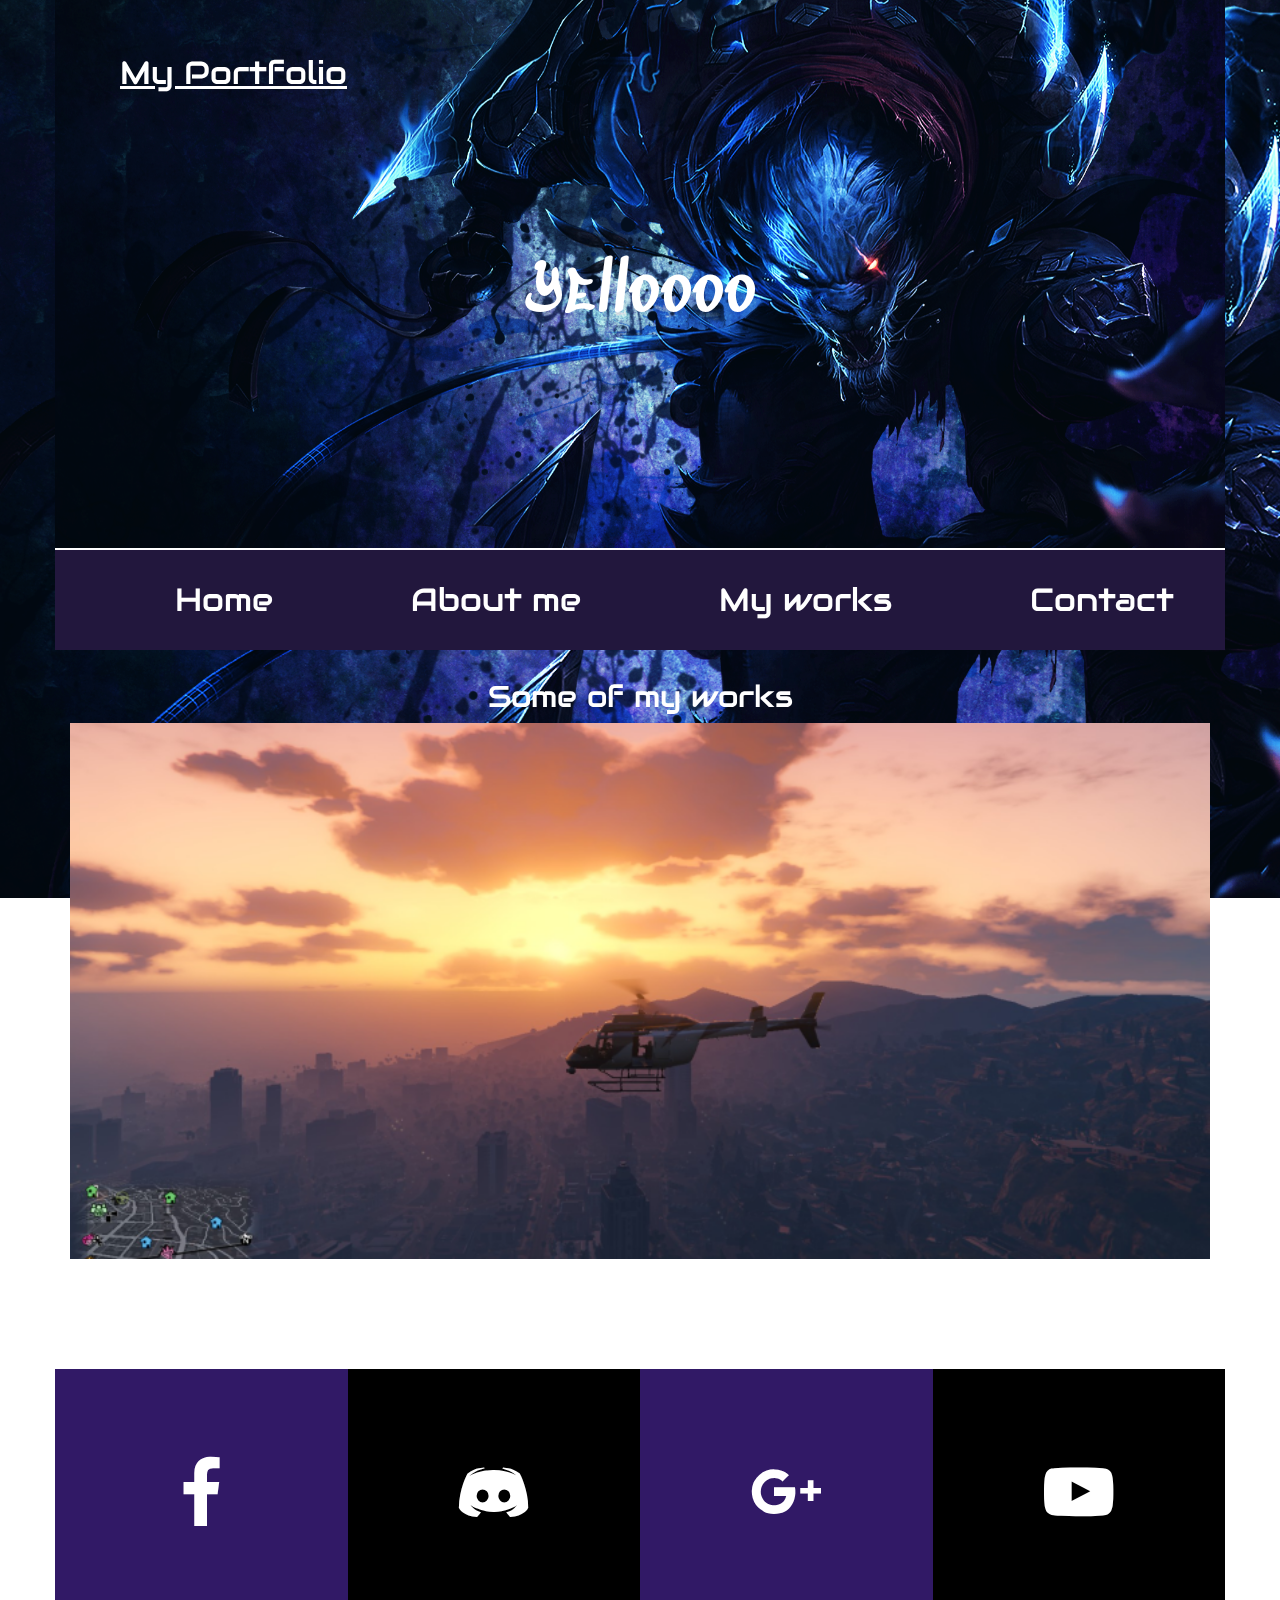
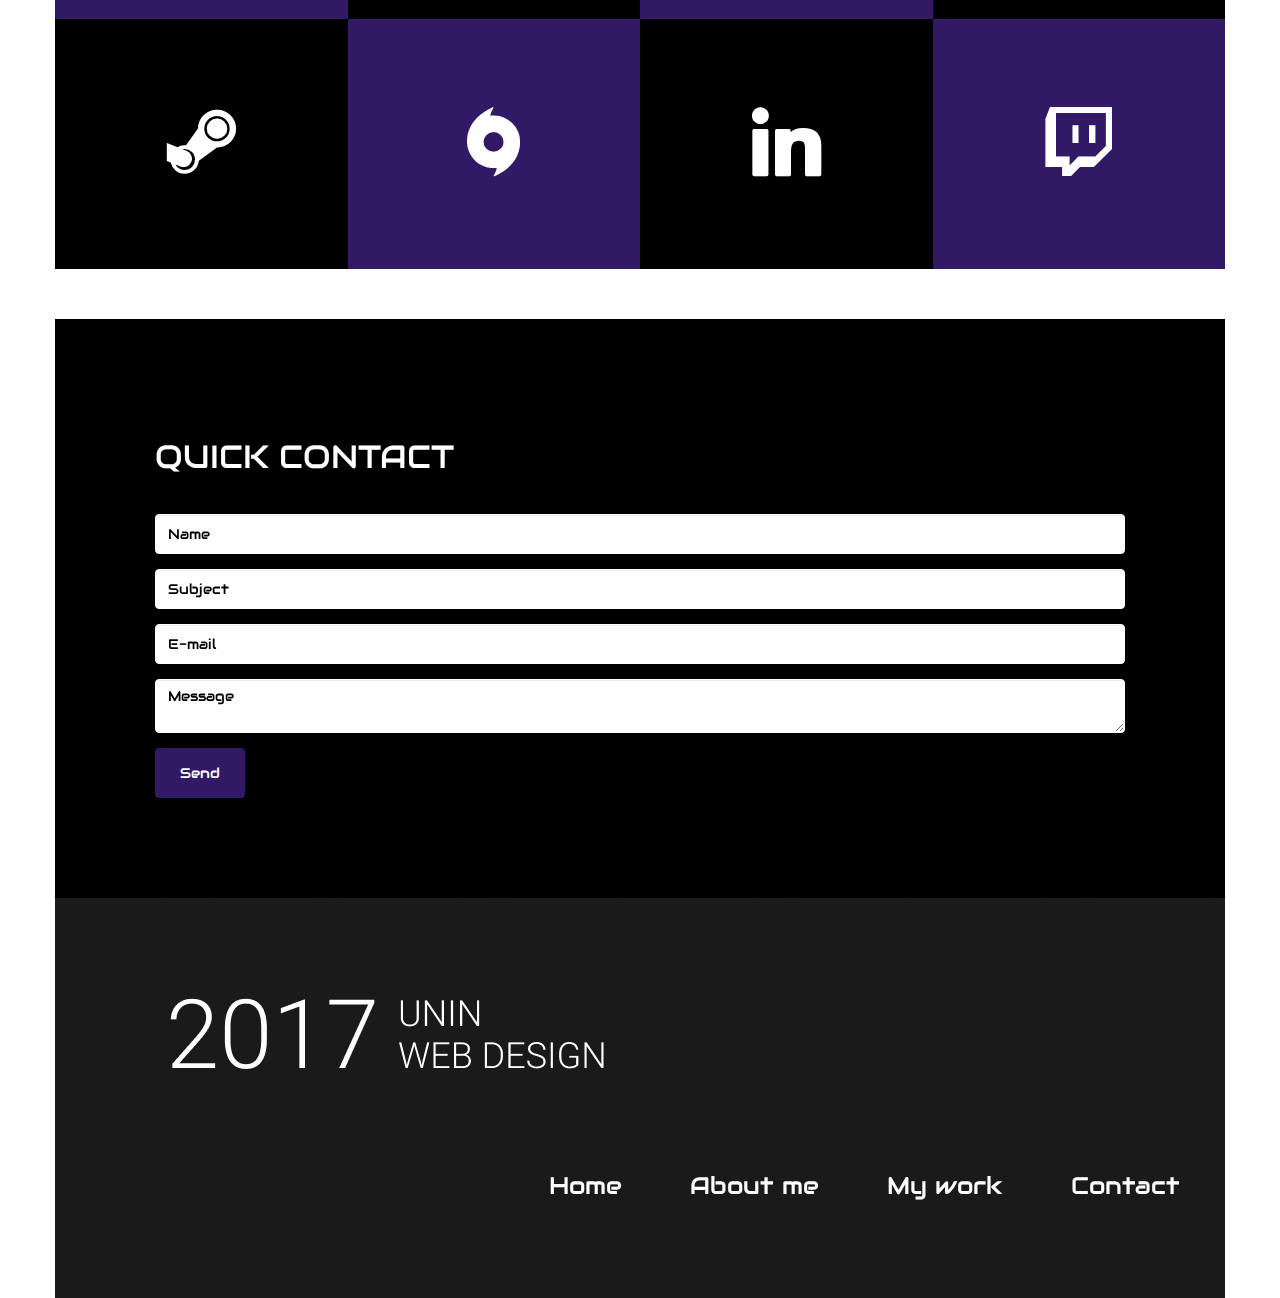
==== index.html @ 3ebc2b61 "Update index.html" ====
<!DOCTYPE html>
<html lang="en">
	<head>
		<meta charset="utf-8">
		<meta http-equiv="X-UA-Compatible" content="IE=edge">
		<meta name="viewport" content="width=device-width, initial-scale=1">
		<title>Zavrsni projekt - Homepage</title>
		<link href="bootstrap/css/bootstrap.min.css" rel="stylesheet">
		<link href="lightbox/css/lightbox.css" rel="stylesheet">
		<link href="socicon/style.css" rel="stylesheet">
		<link href="style.css" rel="stylesheet">
		<link href="vegas/vegas.css" rel="stylesheet">
		<link href="socicon/style.css" rel="stylesheet">
		<link href="https://fonts.googleapis.com/css?family=Sedgwick+Ave+Display" rel="stylesheet">
		<link href="https://fonts.googleapis.com/css?family=Audiowide|Permanent+Marker|Sedgwick+Ave+Display" rel="stylesheet">
		
		<!--[if lt IE 9]>
		<script src="https://oss.maxcdn.com/html5shiv/3.7.3/html5shiv.min.js"></script>
		<script src="https://oss.maxcdn.com/respond/1.4.2/respond.min.js"></script>
		<![endif]-->
	</head>
	<body>
	<div id="fb-root"></div>
<script>(function(d, s, id) {
  var js, fjs = d.getElementsByTagName(s)[0];
  if (d.getElementById(id)) return;
  js = d.createElement(s); js.id = id;
  js.src = 'https://connect.facebook.net/hr_HR/sdk.js#xfbml=1&version=v2.11';
  fjs.parentNode.insertBefore(js, fjs);
}(document, 'script', 'facebook-jssdk'));</script>
		
<!-- Go to www.addthis.com/dashboard to customize your tools --> <script type="text/javascript" src="//s7.addthis.com/js/300/addthis_widget.js#pubid=ra-5a69d4429cdd8ef4"></script>		<div class="container">
			<div class="row">
				<div class="col-xs-12 header">
					<a href="index.html">My Portfolio</a>
					<p>Yelloooo</p>
				</div>
			</div>
			<div class="row">
				<ul class="main-menu">
					<li><a href="index.html">Home</a></li>
					<li><a href="about_me.html">About me</a></li>
					<li><a href="my_works.html">My works</a></li>
					<li><a href="contact.html">Contact</a></li>
				</ul>
			</div>
	<h2 class="w3-center" style="text-align:center">Some of my works</h2>

<div class="w3-content w3-section" style="width:100%">
  <img class="mySlides" src="img/aa.png" style="width:100%">
  <img class="mySlides" src="img/sl23.png" style="width:100%">
  <img class="mySlides" src="img/aaa.png" style="width:100%">
  <img class="mySlides" src="img/333.png" style="width:100%">
  <img class="mySlides" src="img/aaaa.png" style="width:100%">
</div>

<script>
var myIndex = 0;
carousel();

function carousel() {
    var i;
    var x = document.getElementsByClassName("mySlides");
    for (i = 0; i < x.length; i++) {
       x[i].style.display = "none";  
    }
    myIndex++;
    if (myIndex > x.length) {myIndex = 1}    
    x[myIndex-1].style.display = "block";  
    setTimeout(carousel, 2000); // Change image every 2 seconds
}
</script>
			

			

	
	<div class="section">		
		<h1>Social media</h1>
		<div class="row square-blocks">
			<div class="col-xs-3 light-grey-bg"><p><span class="socicon-facebook"></span></p></div>
			<div class="col-xs-3 dark-grey-bg"><p><span class="socicon-discord"></span></p></div>
			<div class="col-xs-3 light-grey-bg"><p><a href="https://plus.google.com/u/0/115549027527657514594" target="_blank"><span class="socicon-googleplus"></a></span></p></div>
			<div class="col-xs-3 dark-grey-bg"><p><span class="socicon-youtube"></span></p></div>
			<div class="col-xs-3 dark-grey-bg"><p><a href="http://steamcommunity.com/profiles/76561198120271801/" target="_blank"><span class="socicon-steam"></a></span></p></div>
			<div class="col-xs-3 light-grey-bg"><p><span class="socicon-origin"></span></p></div>
			<div class="col-xs-3 dark-grey-bg"><p><span class="socicon-linkedin"></span></p></div>
			<div class="col-xs-3 light-grey-bg"><p><span class="socicon-twitch"></span></p></div>
		</div>
	</div>
			
			
			
			<div class="row contact-form">
				<h1>Quick contact</h1>
				<form action="">					
					<div class="form-group">
						<input type="text" class="form-control" placeholder="Name">
					</div>
					<div class="form-group">
						<input type="text" class="form-control" placeholder="Subject">
					</div>
					<div class="form-group">
						<input type="text" class="form-control" placeholder="E-mail">
					</div>
					<div class="form-group">
						<textarea class="form-control" placeholder="Message"></textarea>
					</div>				
					<button type="submit" class="btn btn-default">Send</button>
				</form>
			</div>
			

			
<div class="row footer">
	<div class="col-xs-12">
	<img src="img/footer_title.png">
		<ul>
			<li><a href="index.html">Home</a></li>
			<li><a href="about_me.html">About me</a></li>
			<li><a href="my_works.html">My work</a></li>
			<li><a href="contact.html">Contact</a></li>
		</ul>
	</div>
</div>
		
		</div>
<div class="fb-comments" data-href="https://tipogac.github.io/zavrsni-projekt/" data-width="100%" data-numposts="5"></div>
		<script src="https://ajax.googleapis.com/ajax/libs/jquery/1.12.4/jquery.min.js"></script>		
		<script src="bootstrap/js/bootstrap.min.js"></script>
		<script src="lightbox/js/lightbox.js"></script>
		<script src="vegas/vegas.js"></script>
		<script>
		$(".header, body").vegas({
    slides: [
        { src: "img/3.png" },
        { src: "img/1.jpg" },
        { src: "img/b2.jpg" },
		{ src: "img/1221.jpg" }
    ],
	animation: [ 'kenburnsUp', 'kenburnsDown', 'kenburnsLeft', 'kenburnsRight' ],
	overlay: 'js/vegas/dist/overlays/08.png'
})

		</script>
		
		
	</body>
</html>
---- socicon/style.css ----
@font-face {
  font-family: 'Socicon';
  src:  url('fonts/Socicon.eot?jxsw4b');
  src:  url('fonts/Socicon.eot?jxsw4b#iefix') format('embedded-opentype'),
    url('fonts/Socicon.woff2?jxsw4b') format('woff2'),
    url('fonts/Socicon.ttf?jxsw4b') format('truetype'),
    url('fonts/Socicon.woff?jxsw4b') format('woff'),
    url('fonts/Socicon.svg?jxsw4b#Socicon') format('svg');
  font-weight: normal;
  font-style: normal;
}

[class^="socicon-"], [class*=" socicon-"] {
  /* use !important to prevent issues with browser extensions that change fonts */
  font-family: 'Socicon' !important;
  speak: none;
  font-style: normal;
  font-weight: normal;
  font-variant: normal;
  text-transform: none;
  line-height: 1;

  /* Better Font Rendering =========== */
  -webkit-font-smoothing: antialiased;
  -moz-osx-font-smoothing: grayscale;
}

.socicon-hackernews:before {
  content: "\e946";
}
.socicon-smashwords:before {
  content: "\e947";
}
.socicon-kobo:before {
  content: "\e948";
}
.socicon-bookbub:before {
  content: "\e949";
}
.socicon-mailru:before {
  content: "\e94a";
}
.socicon-gitlab:before {
  content: "\e945";
}
.socicon-instructables:before {
  content: "\e944";
}
.socicon-portfolio:before {
  content: "\e943";
}
.socicon-codered:before {
  content: "\e940";
}
.socicon-origin:before {
  content: "\e941";
}
.socicon-nextdoor:before {
  content: "\e942";
}
.socicon-udemy:before {
  content: "\e93f";
}
.socicon-livemaster:before {
  content: "\e93e";
}
.socicon-crunchbase:before {
  content: "\e93b";
}
.socicon-homefy:before {
  content: "\e93c";
}
.socicon-calendly:before {
  content: "\e93d";
}
.socicon-realtor:before {
  content: "\e90f";
}
.socicon-tidal:before {
  content: "\e910";
}
.socicon-qobuz:before {
  content: "\e911";
}
.socicon-natgeo:before {
  content: "\e912";
}
.socicon-mastodon:before {
  content: "\e913";
}
.socicon-unsplash:before {
  content: "\e914";
}
.socicon-homeadvisor:before {
  content: "\e915";
}
.socicon-angieslist:before {
  content: "\e916";
}
.socicon-codepen:before {
  content: "\e917";
}
.socicon-slack:before {
  content: "\e918";
}
.socicon-openaigym:before {
  content: "\e919";
}
.socicon-logmein:before {
  content: "\e91a";
}
.socicon-fiverr:before {
  content: "\e91b";
}
.socicon-gotomeeting:before {
  content: "\e91c";
}
.socicon-aliexpress:before {
  content: "\e91d";
}
.socicon-guru:before {
  content: "\e91e";
}
.socicon-appstore:before {
  content: "\e91f";
}
.socicon-homes:before {
  content: "\e920";
}
.socicon-zoom:before {
  content: "\e921";
}
.socicon-alibaba:before {
  content: "\e922";
}
.socicon-craigslist:before {
  content: "\e923";
}
.socicon-wix:before {
  content: "\e924";
}
.socicon-redfin:before {
  content: "\e925";
}
.socicon-googlecalendar:before {
  content: "\e926";
}
.socicon-shopify:before {
  content: "\e927";
}
.socicon-freelancer:before {
  content: "\e928";
}
.socicon-seedrs:before {
  content: "\e929";
}
.socicon-bing:before {
  content: "\e92a";
}
.socicon-doodle:before {
  content: "\e92b";
}
.socicon-bonanza:before {
  content: "\e92c";
}
.socicon-squarespace:before {
  content: "\e92d";
}
.socicon-toptal:before {
  content: "\e92e";
}
.socicon-gust:before {
  content: "\e92f";
}
.socicon-ask:before {
  content: "\e930";
}
.socicon-trulia:before {
  content: "\e931";
}
.socicon-loomly:before {
  content: "\e932";
}
.socicon-ghost:before {
  content: "\e933";
}
.socicon-upwork:before {
  content: "\e934";
}
.socicon-fundable:before {
  content: "\e935";
}
.socicon-booking:before {
  content: "\e936";
}
.socicon-googlemaps:before {
  content: "\e937";
}
.socicon-zillow:before {
  content: "\e938";
}
.socicon-niconico:before {
  content: "\e939";
}
.socicon-toneden:before {
  content: "\e93a";
}
.socicon-augment:before {
  content: "\e908";
}
.socicon-bitbucket:before {
  content: "\e909";
}
.socicon-fyuse:before {
  content: "\e90a";
}
.socicon-yt-gaming:before {
  content: "\e90b";
}
.socicon-sketchfab:before {
  content: "\e90c";
}
.socicon-mobcrush:before {
  content: "\e90d";
}
.socicon-microsoft:before {
  content: "\e90e";
}
.socicon-pandora:before {
  content: "\e907";
}
.socicon-messenger:before {
  content: "\e906";
}
.socicon-gamewisp:before {
  content: "\e905";
}
.socicon-bloglovin:before {
  content: "\e904";
}
.socicon-tunein:before {
  content: "\e903";
}
.socicon-gamejolt:before {
  content: "\e901";
}
.socicon-trello:before {
  content: "\e902";
}
.socicon-spreadshirt:before {
  content: "\e900";
}
.socicon-500px:before {
  content: "\e000";
}
.socicon-8tracks:before {
  content: "\e001";
}
.socicon-airbnb:before {
  content: "\e002";
}
.socicon-alliance:before {
  content: "\e003";
}
.socicon-amazon:before {
  content: "\e004";
}
.socicon-amplement:before {
  content: "\e005";
}
.socicon-android:before {
  content: "\e006";
}
.socicon-angellist:before {
  content: "\e007";
}
.socicon-apple:before {
  content: "\e008";
}
.socicon-appnet:before {
  content: "\e009";
}
.socicon-baidu:before {
  content: "\e00a";
}
.socicon-bandcamp:before {
  content: "\e00b";
}
.socicon-battlenet:before {
  content: "\e00c";
}
.socicon-mixer:before {
  content: "\e00d";
}
.socicon-bebee:before {
  content: "\e00e";
}
.socicon-bebo:before {
  content: "\e00f";
}
.socicon-behance:before {
  content: "\e010";
}
.socicon-blizzard:before {
  content: "\e011";
}
.socicon-blogger:before {
  content: "\e012";
}
.socicon-buffer:before {
  content: "\e013";
}
.socicon-chrome:before {
  content: "\e014";
}
.socicon-coderwall:before {
  content: "\e015";
}
.socicon-curse:before {
  content: "\e016";
}
.socicon-dailymotion:before {
  content: "\e017";
}
.socicon-deezer:before {
  content: "\e018";
}
.socicon-delicious:before {
  content: "\e019";
}
.socicon-deviantart:before {
  content: "\e01a";
}
.socicon-diablo:before {
  content: "\e01b";
}
.socicon-digg:before {
  content: "\e01c";
}
.socicon-discord:before {
  content: "\e01d";
}
.socicon-disqus:before {
  content: "\e01e";
}
.socicon-douban:before {
  content: "\e01f";
}
.socicon-draugiem:before {
  content: "\e020";
}
.socicon-dribbble:before {
  content: "\e021";
}
.socicon-drupal:before {
  content: "\e022";
}
.socicon-ebay:before {
  content: "\e023";
}
.socicon-ello:before {
  content: "\e024";
}
.socicon-endomodo:before {
  content: "\e025";
}
.socicon-envato:before {
  content: "\e026";
}
.socicon-etsy:before {
  content: "\e027";
}
.socicon-facebook:before {
  content: "\e028";
}
.socicon-feedburner:before {
  content: "\e029";
}
.socicon-filmweb:before {
  content: "\e02a";
}
.socicon-firefox:before {
  content: "\e02b";
}
.socicon-flattr:before {
  content: "\e02c";
}
.socicon-flickr:before {
  content: "\e02d";
}
.socicon-formulr:before {
  content: "\e02e";
}
.socicon-forrst:before {
  content: "\e02f";
}
.socicon-foursquare:before {
  content: "\e030";
}
.socicon-friendfeed:before {
  content: "\e031";
}
.socicon-github:before {
  content: "\e032";
}
.socicon-goodreads:before {
  content: "\e033";
}
.socicon-google:before {
  content: "\e034";
}
.socicon-googlescholar:before {
  content: "\e035";
}
.socicon-googlegroups:before {
  content: "\e036";
}
.socicon-googlephotos:before {
  content: "\e037";
}
.socicon-googleplus:before {
  content: "\e038";
}
.socicon-grooveshark:before {
  content: "\e039";
}
.socicon-hackerrank:before {
  content: "\e03a";
}
.socicon-hearthstone:before {
  content: "\e03b";
}
.socicon-hellocoton:before {
  content: "\e03c";
}
.socicon-heroes:before {
  content: "\e03d";
}
.socicon-smashcast:before {
  content: "\e03e";
}
.socicon-horde:before {
  content: "\e03f";
}
.socicon-houzz:before {
  content: "\e040";
}
.socicon-icq:before {
  content: "\e041";
}
.socicon-identica:before {
  content: "\e042";
}
.socicon-imdb:before {
  content: "\e043";
}
.socicon-instagram:before {
  content: "\e044";
}
.socicon-issuu:before {
  content: "\e045";
}
.socicon-istock:before {
  content: "\e046";
}
.socicon-itunes:before {
  content: "\e047";
}
.socicon-keybase:before {
  content: "\e048";
}
.socicon-lanyrd:before {
  content: "\e049";
}
.socicon-lastfm:before {
  content: "\e04a";
}
.socicon-line:before {
  content: "\e04b";
}
.socicon-linkedin:before {
  content: "\e04c";
}
.socicon-livejournal:before {
  content: "\e04d";
}
.socicon-lyft:before {
  content: "\e04e";
}
.socicon-macos:before {
  content: "\e04f";
}
.socicon-mail:before {
  content: "\e050";
}
.socicon-medium:before {
  content: "\e051";
}
.socicon-meetup:before {
  content: "\e052";
}
.socicon-mixcloud:before {
  content: "\e053";
}
.socicon-modelmayhem:before {
  content: "\e054";
}
.socicon-mumble:before {
  content: "\e055";
}
.socicon-myspace:before {
  content: "\e056";
}
.socicon-newsvine:before {
  content: "\e057";
}
.socicon-nintendo:before {
  content: "\e058";
}
.socicon-npm:before {
  content: "\e059";
}
.socicon-odnoklassniki:before {
  content: "\e05a";
}
.socicon-openid:before {
  content: "\e05b";
}
.socicon-opera:before {
  content: "\e05c";
}
.socicon-outlook:before {
  content: "\e05d";
}
.socicon-overwatch:before {
  content: "\e05e";
}
.socicon-patreon:before {
  content: "\e05f";
}
.socicon-paypal:before {
  content: "\e060";
}
.socicon-periscope:before {
  content: "\e061";
}
.socicon-persona:before {
  content: "\e062";
}
.socicon-pinterest:before {
  content: "\e063";
}
.socicon-play:before {
  content: "\e064";
}
.socicon-player:before {
  content: "\e065";
}
.socicon-playstation:before {
  content: "\e066";
}
.socicon-pocket:before {
  content: "\e067";
}
.socicon-qq:before {
  content: "\e068";
}
.socicon-quora:before {
  content: "\e069";
}
.socicon-raidcall:before {
  content: "\e06a";
}
.socicon-ravelry:before {
  content: "\e06b";
}
.socicon-reddit:before {
  content: "\e06c";
}
.socicon-renren:before {
  content: "\e06d";
}
.socicon-researchgate:before {
  content: "\e06e";
}
.socicon-residentadvisor:before {
  content: "\e06f";
}
.socicon-reverbnation:before {
  content: "\e070";
}
.socicon-rss:before {
  content: "\e071";
}
.socicon-sharethis:before {
  content: "\e072";
}
.socicon-skype:before {
  content: "\e073";
}
.socicon-slideshare:before {
  content: "\e074";
}
.socicon-smugmug:before {
  content: "\e075";
}
.socicon-snapchat:before {
  content: "\e076";
}
.socicon-songkick:before {
  content: "\e077";
}
.socicon-soundcloud:before {
  content: "\e078";
}
.socicon-spotify:before {
  content: "\e079";
}
.socicon-stackexchange:before {
  content: "\e07a";
}
.socicon-stackoverflow:before {
  content: "\e07b";
}
.socicon-starcraft:before {
  content: "\e07c";
}
.socicon-stayfriends:before {
  content: "\e07d";
}
.socicon-steam:before {
  content: "\e07e";
}
.socicon-storehouse:before {
  content: "\e07f";
}
.socicon-strava:before {
  content: "\e080";
}
.socicon-streamjar:before {
  content: "\e081";
}
.socicon-stumbleupon:before {
  content: "\e082";
}
.socicon-swarm:before {
  content: "\e083";
}
.socicon-teamspeak:before {
  content: "\e084";
}
.socicon-teamviewer:before {
  content: "\e085";
}
.socicon-technorati:before {
  content: "\e086";
}
.socicon-telegram:before {
  content: "\e087";
}
.socicon-tripadvisor:before {
  content: "\e088";
}
.socicon-tripit:before {
  content: "\e089";
}
.socicon-triplej:before {
  content: "\e08a";
}
.socicon-tumblr:before {
  content: "\e08b";
}
.socicon-twitch:before {
  content: "\e08c";
}
.socicon-twitter:before {
  content: "\e08d";
}
.socicon-uber:before {
  content: "\e08e";
}
.socicon-ventrilo:before {
  content: "\e08f";
}
.socicon-viadeo:before {
  content: "\e090";
}
.socicon-viber:before {
  content: "\e091";
}
.socicon-viewbug:before {
  content: "\e092";
}
.socicon-vimeo:before {
  content: "\e093";
}
.socicon-vine:before {
  content: "\e094";
}
.socicon-vkontakte:before {
  content: "\e095";
}
.socicon-warcraft:before {
  content: "\e096";
}
.socicon-wechat:before {
  content: "\e097";
}
.socicon-weibo:before {
  content: "\e098";
}
.socicon-whatsapp:before {
  content: "\e099";
}
.socicon-wikipedia:before {
  content: "\e09a";
}
.socicon-windows:before {
  content: "\e09b";
}
.socicon-wordpress:before {
  content: "\e09c";
}
.socicon-wykop:before {
  content: "\e09d";
}
.socicon-xbox:before {
  content: "\e09e";
}
.socicon-xing:before {
  content: "\e09f";
}
.socicon-yahoo:before {
  content: "\e0a0";
}
.socicon-yammer:before {
  content: "\e0a1";
}
.socicon-yandex:before {
  content: "\e0a2";
}
.socicon-yelp:before {
  content: "\e0a3";
}
.socicon-younow:before {
  content: "\e0a4";
}
.socicon-youtube:before {
  content: "\e0a5";
}
.socicon-zapier:before {
  content: "\e0a6";
}
.socicon-zerply:before {
  content: "\e0a7";
}
.socicon-zomato:before {
  content: "\e0a8";
}
.socicon-zynga:before {
  content: "\e0a9";
}
---- style.css ----
body {
	font-family: 'Roboto', sans-serif;
	font-weight: 300;
	color: white;
	font-size: 18pt;
	font-family: 'Audiowide';
}

.header {
	height: 550px;
	background: no-repeat;
	background-size: cover;
}
.header a {
	font-size: 24pt;
	color: #fff;
	margin: 50px 0 0 50px;
	display: block;
	font-family: 'Audiowide';
	text-decoration: underline;
}

.header a:hover{
	text-decoration:none;
	
}

.header p {
	font-size: 50pt;
	color: #fff;
	margin-top: 150px;
	text-align: center;
	font-family: 'Sedgwick Ave Display', cursive;
}

@media screen and (max-width:760px){
	.header {
		height: 300px;
	}
	.header p {
		display: none;
	}
	.header a {
		display: block;
		position: absolute;
		top: 50%;
		left: 50%;
		transform: translate(-50%, -50%);
		margin: 0;
		font-size: 14px;
	}
}

.main-menu {
	width: 100%;
	background-color: #22173d;

}

.main-menu li {
	display: inline-block;
	padding: 0 50px;
	margin-left: 30px;
}


@media screen and (max-width:760px) {
	.main-menu {
		padding: 0;

	}
	.main-menu li {
		display: block;
		text-align: center;
		width: 100%;
	}
}


.main-menu li a {
	color: white;
	font-size: 24pt;
	line-height: 100px;
	display: block;
	font-family: 'Audiowide';
	
}

.main-menu li:hover {
	background-color: #000000;
	transition: .5s;
}
.main-menu li:hover a {
	text-decoration: none;
	color: #fff;
}


.gallery img {
	width: 100%;	
	
}
.gallery div {
	padding: 5px;
	margin-bottom: 15px;
}
.gallery p {
	font-size: 21pt;
	color: white;
	margin-top: 2px;
	text-align: center;
	font-family: 'Audiowide', cursive;

}
@media screen and (max-width:760px) {
	
	.gallery p {
		font-size: 16pt;
	
	}
 
}


.gallery img:hover {
	transition: all .3s ease-in-out; 
	transform: scale(1.2);
	-webkit-filter: drop-shadow(8px 8px 10px black);
	filter: drop-shadow(8px 8px 10px black);
}


.overlay {
	background-color: #000;
	position: absolute;
	top: 0;
	left: 0;
	right: 0;
	bottom: 0;
	opacity: 0;
	transition: 1s ease;
}

.image-container:hover .overlay {
	opacity: 0.7;
}

.image-container:hover img {
	filter: blur(3px);
}
.overlay p {
	position: absolute;
	top: 50%;
	left: 50%;
	transform: translate(-50%, -50%);
	color: white;
	font-size: 18pt;
}
.overlay p a {
	color: white;
	text-decoration: none;
}





.contact-form {	
	background-color: #000000;
	padding: 100px;
}
.contact-form h1 {
	color:white;
	font-size: 24pt;
	margin-bottom: 40px;
	text-transform: uppercase;
}

.form-control {
	height: 40px;
	border-radius: 30;
	border: 1px solid white;
}
.form-control::placeholder {
	color: #000;
}
.btn, .btn:hover {
	padding: 15px 25px;
	background-color: #311966;
	color: #fff;
	border-radius: 40;
}
.btn-default {
	border: 0;
}


.footer {
	height:400px;
	background: url('img/Rectangle.png') no-repeat;
	background-size: cover;

}
.footer img {
	margin: 100px 0 0 100px;
}	

.footer ul {
	margin-top: 100px;
	float: right;
}
.footer ul li {
	display: inline-block;
}
.footer ul li a {
	color: white;
	font-size: 18pt;
	padding-left: 30px;
	padding-right: 30px;
	display: block;
	text-decoration: none;
}

@media screen and (max-width:760px) { 
	.footer img {
		width: 50%;
		margin: 80px auto 0 auto;
		display: block;
	}
	.footer ul {
		margin: 80px 0 0 0;
		text-align: center;
		float: none;
	}
	.footer ul li {
		display: block;
	}
}

.square-blocks div {
	height: 250px;	
}
.square-blocks .light-grey-bg {
	background-color: #311966;
}
.square-blocks .dark-grey-bg {
	background-color: #000000;
}
.square-blocks p {
	position: absolute;
	top: 50%;
	left: 50%;
	transform: translate(-50%, -50%);
	text-align: center;
	font-size: 18pt;
	text-transform: uppercase;
	color: #ffff;
}

.square-blocks a {
	color: white;
}

.square-blocks a:hover {
	color: #8f42f4;
	text-decoration: none;
}

.section {
	margin: 50px 0;
}

.section h1 {
	margin-bottom: 20px;
	text-align: center;
	text-transform: uppercase;
}
.square-blocks p {
	position: absolute;
	top: 50%;
	left: 50%;
	transform: translate(-50%, -50%);
	text-transform: uppercase;
	text-align: center;
	font-size: 18pt;
}
.about-me img,
.article img {
	width: 100%;
}
.about-me div,
.article div {
	padding: 0;
}
.about-me-text,
.article-text {
	padding-left: 40px !important;
	padding-right: 40px !important;
}
.section-title {
	margin-top: 40px;
	margin-bottom: 20px;
	text-align: center;
	text-transform: uppercase;
}

.square-blocks span {
	font-size: 52pt;
	
}

.about-me-image {
	padding-left: 0px;
}

@media screen and (max-width:500px){
.about-me-text {
	font-size: 10pt;
	width: 100%;
	text-align: center;
}
}


#vegas {
	height: 500px;
}
---- vegas/vegas.css ----
.vegas-wrapper,
.vegas-overlay,
.vegas-timer,
.vegas-slide,
.vegas-slide-inner {
    position: absolute;
    top: 0;
    left: 0;
    bottom: 0;
    right: 0;
    overflow: hidden;
    border: none;
    padding: 0;
    margin: 0;
}

.vegas-overlay {
    opacity: .5;
    background: transparent url("overlays/02.png") center center repeat;
}

.vegas-timer {
    top: auto;
    bottom: 0;
    height: 2px;
}

.vegas-timer-progress {
    width: 0%;
    height: 100%;
    background: white;
    -webkit-transition: width ease-out;
    transition: width ease-out;
}

.vegas-timer-running .vegas-timer-progress {
    width: 100%;
}

.vegas-slide,
.vegas-slide-inner {
    margin: 0;
    padding: 0;
    background: transparent center center no-repeat;
    -webkit-transform: translateZ(0);
            transform: translateZ(0);
    will-change: transform, opacity;
}

body .vegas-container {
    overflow: hidden !important;
    position: relative;
}

.vegas-video {
    min-width: 100%;
    min-height: 100%;
    width: auto;
    height: auto;
}

body.vegas-container {
    overflow: auto;
    position: static;
    z-index: -2;
}

body.vegas-container > .vegas-timer,
body.vegas-container > .vegas-overlay,
body.vegas-container > .vegas-slide {
    position: fixed;
    z-index: -1;
}

/* Target Safari IOS7+ in order to add 76px */
_::full-page-media, _:future,
:root body.vegas-container > .vegas-slide,
:root body.vegas-container > .vegas-overlay {
    bottom: -76px;
}

/*******************************************/
/* blur transition */
/*******************************************/
.vegas-transition-blur,
.vegas-transition-blur2 {
    opacity: 0;
    -webkit-filter: blur(32px);
            filter: blur(32px);
}

.vegas-transition-blur-in,
.vegas-transition-blur2-in {
    opacity: 1;
    -webkit-filter: blur(0px);
            filter: blur(0px);
}

.vegas-transition-blur2-out {
    opacity: 0;
}

/*******************************************/
/* burn transition */
/*******************************************/
.vegas-transition-burn,
.vegas-transition-burn2 {
    opacity: 0;
    -webkit-filter: contrast(1000%) saturate(1000%);
            filter: contrast(1000%) saturate(1000%);
}

.vegas-transition-burn-in,
.vegas-transition-burn2-in {
    opacity: 1;
    -webkit-filter: contrast(100%) saturate(100%);
            filter: contrast(100%) saturate(100%);
}

.vegas-transition-burn2-out {
    opacity: 0;
    -webkit-filter: contrast(1000%) saturate(1000%);
            filter: contrast(1000%) saturate(1000%);
}

/*******************************************/
/* fade transition */
/*******************************************/
.vegas-transition-fade,
.vegas-transition-fade2 {
    opacity: 0;
}

.vegas-transition-fade-in,
.vegas-transition-fade2-in {
    opacity: 1;
}

.vegas-transition-fade2-out {
    opacity: 0;
}

/*******************************************/
/* flash transition */
/*******************************************/
.vegas-transition-flash,
.vegas-transition-flash2 {
    opacity: 0;
    -webkit-filter: brightness(25);
            filter: brightness(25);
}

.vegas-transition-flash-in,
.vegas-transition-flash2-in {
    opacity: 1;
    -webkit-filter: brightness(1);
            filter: brightness(1);
}

.vegas-transition-flash2-out {
    opacity: 0;
    -webkit-filter: brightness(25);
            filter: brightness(25);
}

/*******************************************/
/* negative transition */
/*******************************************/
.vegas-transition-negative,
.vegas-transition-negative2 {
    opacity: 0;
    -webkit-filter: invert(100%);
            filter: invert(100%);
}

.vegas-transition-negative-in,
.vegas-transition-negative2-in {
    opacity: 1;
    -webkit-filter: invert(0);
            filter: invert(0);
}

.vegas-transition-negative2-out {
    opacity: 0;
    -webkit-filter: invert(100%);
            filter: invert(100%);
}

/*******************************************/
/* slideDown transition */
/*******************************************/
.vegas-transition-slideDown,
.vegas-transition-slideDown2 {
    -webkit-transform: translateY(-100%);
            transform: translateY(-100%);
}

.vegas-transition-slideDown-in,
.vegas-transition-slideDown2-in {
    -webkit-transform: translateY(0%);
            transform: translateY(0%);
}

.vegas-transition-slideDown2-out {
    -webkit-transform: translateY(100%);
            transform: translateY(100%);
}

/*******************************************/
/* slideLeft transition */
/*******************************************/
.vegas-transition-slideLeft,
.vegas-transition-slideLeft2 {
    -webkit-transform: translateX(100%);
            transform: translateX(100%);
}

.vegas-transition-slideLeft-in,
.vegas-transition-slideLeft2-in {
    -webkit-transform: translateX(0%);
            transform: translateX(0%);
}

.vegas-transition-slideLeft2-out {
    -webkit-transform: translateX(-100%);
            transform: translateX(-100%);
}

/*******************************************/
/* slideRight transition */
/*******************************************/
.vegas-transition-slideRight,
.vegas-transition-slideRight2 {
    -webkit-transform: translateX(-100%);
            transform: translateX(-100%);
}

.vegas-transition-slideRight-in,
.vegas-transition-slideRight2-in {
    -webkit-transform: translateX(0%);
            transform: translateX(0%);
}

.vegas-transition-slideRight2-out {
    -webkit-transform: translateX(100%);
            transform: translateX(100%);
}

/*******************************************/
/* slideUp transition */
/*******************************************/
.vegas-transition-slideUp,
.vegas-transition-slideUp2 {
    -webkit-transform: translateY(100%);
            transform: translateY(100%);
}

.vegas-transition-slideUp-in,
.vegas-transition-slideUp2-in {
    -webkit-transform: translateY(0%);
            transform: translateY(0%);
}

.vegas-transition-slideUp2-out {
    -webkit-transform: translateY(-100%);
            transform: translateY(-100%);
}

/*******************************************/
/* swirlLeft transition */
/*******************************************/
.vegas-transition-swirlLeft,
.vegas-transition-swirlLeft2 {
    -webkit-transform: scale(2) rotate(35deg);
            transform: scale(2) rotate(35deg);
    opacity: 0;
}

.vegas-transition-swirlLeft-in,
.vegas-transition-swirlLeft2-in {
    -webkit-transform: scale(1) rotate(0deg);
            transform: scale(1) rotate(0deg);
    opacity: 1;
}

.vegas-transition-swirlLeft2-out {
    -webkit-transform: scale(2) rotate(-35deg);
            transform: scale(2) rotate(-35deg);
    opacity: 0;
}

/*******************************************/
/* swirlRight transition */
/*******************************************/
.vegas-transition-swirlRight,
.vegas-transition-swirlRight2 {
    -webkit-transform: scale(2) rotate(-35deg);
            transform: scale(2) rotate(-35deg);
    opacity: 0;
}

.vegas-transition-swirlRight-in,
.vegas-transition-swirlRight2-in {
    -webkit-transform: scale(1) rotate(0deg);
            transform: scale(1) rotate(0deg);
    opacity: 1;
}

.vegas-transition-swirlRight2-out {
    -webkit-transform: scale(2) rotate(35deg);
            transform: scale(2) rotate(35deg);
    opacity: 0;
}

/*******************************************/
/* zoomIn transition */
/*******************************************/
.vegas-transition-zoomIn,
.vegas-transition-zoomIn2 {
    -webkit-transform: scale(0);
            transform: scale(0);
    opacity: 0;
}

.vegas-transition-zoomIn-in,
.vegas-transition-zoomIn2-in {
    -webkit-transform: scale(1);
            transform: scale(1);
    opacity: 1;
}

.vegas-transition-zoomIn2-out {
    -webkit-transform: scale(2);
            transform: scale(2);
    opacity: 0;
}

/*******************************************/
/* zoomOut transition */
/*******************************************/
.vegas-transition-zoomOut,
.vegas-transition-zoomOut2 {
    -webkit-transform: scale(2);
            transform: scale(2);
    opacity: 0;
}

.vegas-transition-zoomOut-in,
.vegas-transition-zoomOut2-in {
    -webkit-transform: scale(1);
            transform: scale(1);
    opacity: 1;
}

.vegas-transition-zoomOut2-out {
    -webkit-transform: scale(0);
            transform: scale(0);
    opacity: 0;
}

/*******************************************/
/* kenburns animation */
/*******************************************/
.vegas-animation-kenburns {
    -webkit-animation: kenburns ease-out;
            animation: kenburns ease-out;
}

@-webkit-keyframes kenburns {
    0% {
        -webkit-transform: scale(1.5);
                transform: scale(1.5);
    }
    100% {
        -webkit-transform: scale(1);
                transform: scale(1);
    }
}

@keyframes kenburns {
    0% {
        -webkit-transform: scale(1.5);
                transform: scale(1.5);
    }
    100% {
        -webkit-transform: scale(1);
                transform: scale(1);
    }
}

/*******************************************/
/* kenburnsDownLeft animation */
/*******************************************/
.vegas-animation-kenburnsDownLeft {
    -webkit-animation: kenburnsDownLeft ease-out;
            animation: kenburnsDownLeft ease-out;
}

@-webkit-keyframes kenburnsDownLeft {
    0% {
        -webkit-transform: scale(1.5) translate(10%, -10%);
                transform: scale(1.5) translate(10%, -10%);
    }
    100% {
        -webkit-transform: scale(1) translate(0, 0);
                transform: scale(1) translate(0, 0);
    }
}

@keyframes kenburnsDownLeft {
    0% {
        -webkit-transform: scale(1.5) translate(10%, -10%);
                transform: scale(1.5) translate(10%, -10%);
    }
    100% {
        -webkit-transform: scale(1) translate(0, 0);
                transform: scale(1) translate(0, 0);
    }
}

/*******************************************/
/* kenburnsDownRight animation */
/*******************************************/
.vegas-animation-kenburnsDownRight {
    -webkit-animation: kenburnsDownRight ease-out;
            animation: kenburnsDownRight ease-out;
}

@-webkit-keyframes kenburnsDownRight {
    0% {
        -webkit-transform: scale(1.5) translate(-10%, -10%);
                transform: scale(1.5) translate(-10%, -10%);
    }
    100% {
        -webkit-transform: scale(1) translate(0, 0);
                transform: scale(1) translate(0, 0);
    }
}

@keyframes kenburnsDownRight {
    0% {
        -webkit-transform: scale(1.5) translate(-10%, -10%);
                transform: scale(1.5) translate(-10%, -10%);
    }
    100% {
        -webkit-transform: scale(1) translate(0, 0);
                transform: scale(1) translate(0, 0);
    }
}

/*******************************************/
/* kenburnsDown animation */
/*******************************************/
.vegas-animation-kenburnsDown {
    -webkit-animation: kenburnsDown ease-out;
            animation: kenburnsDown ease-out;
}

@-webkit-keyframes kenburnsDown {
    0% {
        -webkit-transform: scale(1.5) translate(0, -10%);
                transform: scale(1.5) translate(0, -10%);
    }
    100% {
        -webkit-transform: scale(1) translate(0, 0);
                transform: scale(1) translate(0, 0);
    }
}

@keyframes kenburnsDown {
    0% {
        -webkit-transform: scale(1.5) translate(0, -10%);
                transform: scale(1.5) translate(0, -10%);
    }
    100% {
        -webkit-transform: scale(1) translate(0, 0);
                transform: scale(1) translate(0, 0);
    }
}

/*******************************************/
/* kenburnsLeft animation */
/*******************************************/
.vegas-animation-kenburnsLeft {
    -webkit-animation: kenburnsLeft ease-out;
            animation: kenburnsLeft ease-out;
}

@-webkit-keyframes kenburnsLeft {
    0% {
        -webkit-transform: scale(1.5) translate(10%, 0);
                transform: scale(1.5) translate(10%, 0);
    }
    100% {
        -webkit-transform: scale(1) translate(0, 0);
                transform: scale(1) translate(0, 0);
    }
}

@keyframes kenburnsLeft {
    0% {
        -webkit-transform: scale(1.5) translate(10%, 0);
                transform: scale(1.5) translate(10%, 0);
    }
    100% {
        -webkit-transform: scale(1) translate(0, 0);
                transform: scale(1) translate(0, 0);
    }
}

/*******************************************/
/* kenburnsRight animation */
/*******************************************/
.vegas-animation-kenburnsRight {
    -webkit-animation: kenburnsRight ease-out;
            animation: kenburnsRight ease-out;
}

@-webkit-keyframes kenburnsRight {
    0% {
        -webkit-transform: scale(1.5) translate(-10%, 0);
                transform: scale(1.5) translate(-10%, 0);
    }
    100% {
        -webkit-transform: scale(1) translate(0, 0);
                transform: scale(1) translate(0, 0);
    }
}

@keyframes kenburnsRight {
    0% {
        -webkit-transform: scale(1.5) translate(-10%, 0);
                transform: scale(1.5) translate(-10%, 0);
    }
    100% {
        -webkit-transform: scale(1) translate(0, 0);
                transform: scale(1) translate(0, 0);
    }
}

/*******************************************/
/* kenburnsUpLeft animation */
/*******************************************/
.vegas-animation-kenburnsUpLeft {
    -webkit-animation: kenburnsUpLeft ease-out;
            animation: kenburnsUpLeft ease-out;
}

@-webkit-keyframes kenburnsUpLeft {
    0% {
        -webkit-transform: scale(1.5) translate(10%, 10%);
                transform: scale(1.5) translate(10%, 10%);
    }
    100% {
        -webkit-transform: scale(1) translate(0, 0);
                transform: scale(1) translate(0, 0);
    }
}

@keyframes kenburnsUpLeft {
    0% {
        -webkit-transform: scale(1.5) translate(10%, 10%);
                transform: scale(1.5) translate(10%, 10%);
    }
    100% {
        -webkit-transform: scale(1) translate(0, 0);
                transform: scale(1) translate(0, 0);
    }
}

/*******************************************/
/* kenburnsUpRight animation */
/*******************************************/
.vegas-animation-kenburnsUpRight {
    -webkit-animation: kenburnsUpRight ease-out;
            animation: kenburnsUpRight ease-out;
}

@-webkit-keyframes kenburnsUpRight {
    0% {
        -webkit-transform: scale(1.5) translate(-10%, 10%);
                transform: scale(1.5) translate(-10%, 10%);
    }
    100% {
        -webkit-transform: scale(1) translate(0, 0);
                transform: scale(1) translate(0, 0);
    }
}

@keyframes kenburnsUpRight {
    0% {
        -webkit-transform: scale(1.5) translate(-10%, 10%);
                transform: scale(1.5) translate(-10%, 10%);
    }
    100% {
        -webkit-transform: scale(1) translate(0, 0);
                transform: scale(1) translate(0, 0);
    }
}

/*******************************************/
/* kenburnsUp animation */
/*******************************************/
.vegas-animation-kenburnsUp {
    -webkit-animation: kenburnsUp ease-out;
            animation: kenburnsUp ease-out;
}

@-webkit-keyframes kenburnsUp {
    0% {
        -webkit-transform: scale(1.5) translate(0, 10%);
                transform: scale(1.5) translate(0, 10%);
    }
    100% {
        -webkit-transform: scale(1) translate(0, 0);
                transform: scale(1) translate(0, 0);
    }
}

@keyframes kenburnsUp {
    0% {
        -webkit-transform: scale(1.5) translate(0, 10%);
                transform: scale(1.5) translate(0, 10%);
    }
    100% {
        -webkit-transform: scale(1) translate(0, 0);
                transform: scale(1) translate(0, 0);
    }
}
---- socicon/style.css ----
@font-face {
  font-family: 'Socicon';
  src:  url('fonts/Socicon.eot?jxsw4b');
  src:  url('fonts/Socicon.eot?jxsw4b#iefix') format('embedded-opentype'),
    url('fonts/Socicon.woff2?jxsw4b') format('woff2'),
    url('fonts/Socicon.ttf?jxsw4b') format('truetype'),
    url('fonts/Socicon.woff?jxsw4b') format('woff'),
    url('fonts/Socicon.svg?jxsw4b#Socicon') format('svg');
  font-weight: normal;
  font-style: normal;
}

[class^="socicon-"], [class*=" socicon-"] {
  /* use !important to prevent issues with browser extensions that change fonts */
  font-family: 'Socicon' !important;
  speak: none;
  font-style: normal;
  font-weight: normal;
  font-variant: normal;
  text-transform: none;
  line-height: 1;

  /* Better Font Rendering =========== */
  -webkit-font-smoothing: antialiased;
  -moz-osx-font-smoothing: grayscale;
}

.socicon-hackernews:before {
  content: "\e946";
}
.socicon-smashwords:before {
  content: "\e947";
}
.socicon-kobo:before {
  content: "\e948";
}
.socicon-bookbub:before {
  content: "\e949";
}
.socicon-mailru:before {
  content: "\e94a";
}
.socicon-gitlab:before {
  content: "\e945";
}
.socicon-instructables:before {
  content: "\e944";
}
.socicon-portfolio:before {
  content: "\e943";
}
.socicon-codered:before {
  content: "\e940";
}
.socicon-origin:before {
  content: "\e941";
}
.socicon-nextdoor:before {
  content: "\e942";
}
.socicon-udemy:before {
  content: "\e93f";
}
.socicon-livemaster:before {
  content: "\e93e";
}
.socicon-crunchbase:before {
  content: "\e93b";
}
.socicon-homefy:before {
  content: "\e93c";
}
.socicon-calendly:before {
  content: "\e93d";
}
.socicon-realtor:before {
  content: "\e90f";
}
.socicon-tidal:before {
  content: "\e910";
}
.socicon-qobuz:before {
  content: "\e911";
}
.socicon-natgeo:before {
  content: "\e912";
}
.socicon-mastodon:before {
  content: "\e913";
}
.socicon-unsplash:before {
  content: "\e914";
}
.socicon-homeadvisor:before {
  content: "\e915";
}
.socicon-angieslist:before {
  content: "\e916";
}
.socicon-codepen:before {
  content: "\e917";
}
.socicon-slack:before {
  content: "\e918";
}
.socicon-openaigym:before {
  content: "\e919";
}
.socicon-logmein:before {
  content: "\e91a";
}
.socicon-fiverr:before {
  content: "\e91b";
}
.socicon-gotomeeting:before {
  content: "\e91c";
}
.socicon-aliexpress:before {
  content: "\e91d";
}
.socicon-guru:before {
  content: "\e91e";
}
.socicon-appstore:before {
  content: "\e91f";
}
.socicon-homes:before {
  content: "\e920";
}
.socicon-zoom:before {
  content: "\e921";
}
.socicon-alibaba:before {
  content: "\e922";
}
.socicon-craigslist:before {
  content: "\e923";
}
.socicon-wix:before {
  content: "\e924";
}
.socicon-redfin:before {
  content: "\e925";
}
.socicon-googlecalendar:before {
  content: "\e926";
}
.socicon-shopify:before {
  content: "\e927";
}
.socicon-freelancer:before {
  content: "\e928";
}
.socicon-seedrs:before {
  content: "\e929";
}
.socicon-bing:before {
  content: "\e92a";
}
.socicon-doodle:before {
  content: "\e92b";
}
.socicon-bonanza:before {
  content: "\e92c";
}
.socicon-squarespace:before {
  content: "\e92d";
}
.socicon-toptal:before {
  content: "\e92e";
}
.socicon-gust:before {
  content: "\e92f";
}
.socicon-ask:before {
  content: "\e930";
}
.socicon-trulia:before {
  content: "\e931";
}
.socicon-loomly:before {
  content: "\e932";
}
.socicon-ghost:before {
  content: "\e933";
}
.socicon-upwork:before {
  content: "\e934";
}
.socicon-fundable:before {
  content: "\e935";
}
.socicon-booking:before {
  content: "\e936";
}
.socicon-googlemaps:before {
  content: "\e937";
}
.socicon-zillow:before {
  content: "\e938";
}
.socicon-niconico:before {
  content: "\e939";
}
.socicon-toneden:before {
  content: "\e93a";
}
.socicon-augment:before {
  content: "\e908";
}
.socicon-bitbucket:before {
  content: "\e909";
}
.socicon-fyuse:before {
  content: "\e90a";
}
.socicon-yt-gaming:before {
  content: "\e90b";
}
.socicon-sketchfab:before {
  content: "\e90c";
}
.socicon-mobcrush:before {
  content: "\e90d";
}
.socicon-microsoft:before {
  content: "\e90e";
}
.socicon-pandora:before {
  content: "\e907";
}
.socicon-messenger:before {
  content: "\e906";
}
.socicon-gamewisp:before {
  content: "\e905";
}
.socicon-bloglovin:before {
  content: "\e904";
}
.socicon-tunein:before {
  content: "\e903";
}
.socicon-gamejolt:before {
  content: "\e901";
}
.socicon-trello:before {
  content: "\e902";
}
.socicon-spreadshirt:before {
  content: "\e900";
}
.socicon-500px:before {
  content: "\e000";
}
.socicon-8tracks:before {
  content: "\e001";
}
.socicon-airbnb:before {
  content: "\e002";
}
.socicon-alliance:before {
  content: "\e003";
}
.socicon-amazon:before {
  content: "\e004";
}
.socicon-amplement:before {
  content: "\e005";
}
.socicon-android:before {
  content: "\e006";
}
.socicon-angellist:before {
  content: "\e007";
}
.socicon-apple:before {
  content: "\e008";
}
.socicon-appnet:before {
  content: "\e009";
}
.socicon-baidu:before {
  content: "\e00a";
}
.socicon-bandcamp:before {
  content: "\e00b";
}
.socicon-battlenet:before {
  content: "\e00c";
}
.socicon-mixer:before {
  content: "\e00d";
}
.socicon-bebee:before {
  content: "\e00e";
}
.socicon-bebo:before {
  content: "\e00f";
}
.socicon-behance:before {
  content: "\e010";
}
.socicon-blizzard:before {
  content: "\e011";
}
.socicon-blogger:before {
  content: "\e012";
}
.socicon-buffer:before {
  content: "\e013";
}
.socicon-chrome:before {
  content: "\e014";
}
.socicon-coderwall:before {
  content: "\e015";
}
.socicon-curse:before {
  content: "\e016";
}
.socicon-dailymotion:before {
  content: "\e017";
}
.socicon-deezer:before {
  content: "\e018";
}
.socicon-delicious:before {
  content: "\e019";
}
.socicon-deviantart:before {
  content: "\e01a";
}
.socicon-diablo:before {
  content: "\e01b";
}
.socicon-digg:before {
  content: "\e01c";
}
.socicon-discord:before {
  content: "\e01d";
}
.socicon-disqus:before {
  content: "\e01e";
}
.socicon-douban:before {
  content: "\e01f";
}
.socicon-draugiem:before {
  content: "\e020";
}
.socicon-dribbble:before {
  content: "\e021";
}
.socicon-drupal:before {
  content: "\e022";
}
.socicon-ebay:before {
  content: "\e023";
}
.socicon-ello:before {
  content: "\e024";
}
.socicon-endomodo:before {
  content: "\e025";
}
.socicon-envato:before {
  content: "\e026";
}
.socicon-etsy:before {
  content: "\e027";
}
.socicon-facebook:before {
  content: "\e028";
}
.socicon-feedburner:before {
  content: "\e029";
}
.socicon-filmweb:before {
  content: "\e02a";
}
.socicon-firefox:before {
  content: "\e02b";
}
.socicon-flattr:before {
  content: "\e02c";
}
.socicon-flickr:before {
  content: "\e02d";
}
.socicon-formulr:before {
  content: "\e02e";
}
.socicon-forrst:before {
  content: "\e02f";
}
.socicon-foursquare:before {
  content: "\e030";
}
.socicon-friendfeed:before {
  content: "\e031";
}
.socicon-github:before {
  content: "\e032";
}
.socicon-goodreads:before {
  content: "\e033";
}
.socicon-google:before {
  content: "\e034";
}
.socicon-googlescholar:before {
  content: "\e035";
}
.socicon-googlegroups:before {
  content: "\e036";
}
.socicon-googlephotos:before {
  content: "\e037";
}
.socicon-googleplus:before {
  content: "\e038";
}
.socicon-grooveshark:before {
  content: "\e039";
}
.socicon-hackerrank:before {
  content: "\e03a";
}
.socicon-hearthstone:before {
  content: "\e03b";
}
.socicon-hellocoton:before {
  content: "\e03c";
}
.socicon-heroes:before {
  content: "\e03d";
}
.socicon-smashcast:before {
  content: "\e03e";
}
.socicon-horde:before {
  content: "\e03f";
}
.socicon-houzz:before {
  content: "\e040";
}
.socicon-icq:before {
  content: "\e041";
}
.socicon-identica:before {
  content: "\e042";
}
.socicon-imdb:before {
  content: "\e043";
}
.socicon-instagram:before {
  content: "\e044";
}
.socicon-issuu:before {
  content: "\e045";
}
.socicon-istock:before {
  content: "\e046";
}
.socicon-itunes:before {
  content: "\e047";
}
.socicon-keybase:before {
  content: "\e048";
}
.socicon-lanyrd:before {
  content: "\e049";
}
.socicon-lastfm:before {
  content: "\e04a";
}
.socicon-line:before {
  content: "\e04b";
}
.socicon-linkedin:before {
  content: "\e04c";
}
.socicon-livejournal:before {
  content: "\e04d";
}
.socicon-lyft:before {
  content: "\e04e";
}
.socicon-macos:before {
  content: "\e04f";
}
.socicon-mail:before {
  content: "\e050";
}
.socicon-medium:before {
  content: "\e051";
}
.socicon-meetup:before {
  content: "\e052";
}
.socicon-mixcloud:before {
  content: "\e053";
}
.socicon-modelmayhem:before {
  content: "\e054";
}
.socicon-mumble:before {
  content: "\e055";
}
.socicon-myspace:before {
  content: "\e056";
}
.socicon-newsvine:before {
  content: "\e057";
}
.socicon-nintendo:before {
  content: "\e058";
}
.socicon-npm:before {
  content: "\e059";
}
.socicon-odnoklassniki:before {
  content: "\e05a";
}
.socicon-openid:before {
  content: "\e05b";
}
.socicon-opera:before {
  content: "\e05c";
}
.socicon-outlook:before {
  content: "\e05d";
}
.socicon-overwatch:before {
  content: "\e05e";
}
.socicon-patreon:before {
  content: "\e05f";
}
.socicon-paypal:before {
  content: "\e060";
}
.socicon-periscope:before {
  content: "\e061";
}
.socicon-persona:before {
  content: "\e062";
}
.socicon-pinterest:before {
  content: "\e063";
}
.socicon-play:before {
  content: "\e064";
}
.socicon-player:before {
  content: "\e065";
}
.socicon-playstation:before {
  content: "\e066";
}
.socicon-pocket:before {
  content: "\e067";
}
.socicon-qq:before {
  content: "\e068";
}
.socicon-quora:before {
  content: "\e069";
}
.socicon-raidcall:before {
  content: "\e06a";
}
.socicon-ravelry:before {
  content: "\e06b";
}
.socicon-reddit:before {
  content: "\e06c";
}
.socicon-renren:before {
  content: "\e06d";
}
.socicon-researchgate:before {
  content: "\e06e";
}
.socicon-residentadvisor:before {
  content: "\e06f";
}
.socicon-reverbnation:before {
  content: "\e070";
}
.socicon-rss:before {
  content: "\e071";
}
.socicon-sharethis:before {
  content: "\e072";
}
.socicon-skype:before {
  content: "\e073";
}
.socicon-slideshare:before {
  content: "\e074";
}
.socicon-smugmug:before {
  content: "\e075";
}
.socicon-snapchat:before {
  content: "\e076";
}
.socicon-songkick:before {
  content: "\e077";
}
.socicon-soundcloud:before {
  content: "\e078";
}
.socicon-spotify:before {
  content: "\e079";
}
.socicon-stackexchange:before {
  content: "\e07a";
}
.socicon-stackoverflow:before {
  content: "\e07b";
}
.socicon-starcraft:before {
  content: "\e07c";
}
.socicon-stayfriends:before {
  content: "\e07d";
}
.socicon-steam:before {
  content: "\e07e";
}
.socicon-storehouse:before {
  content: "\e07f";
}
.socicon-strava:before {
  content: "\e080";
}
.socicon-streamjar:before {
  content: "\e081";
}
.socicon-stumbleupon:before {
  content: "\e082";
}
.socicon-swarm:before {
  content: "\e083";
}
.socicon-teamspeak:before {
  content: "\e084";
}
.socicon-teamviewer:before {
  content: "\e085";
}
.socicon-technorati:before {
  content: "\e086";
}
.socicon-telegram:before {
  content: "\e087";
}
.socicon-tripadvisor:before {
  content: "\e088";
}
.socicon-tripit:before {
  content: "\e089";
}
.socicon-triplej:before {
  content: "\e08a";
}
.socicon-tumblr:before {
  content: "\e08b";
}
.socicon-twitch:before {
  content: "\e08c";
}
.socicon-twitter:before {
  content: "\e08d";
}
.socicon-uber:before {
  content: "\e08e";
}
.socicon-ventrilo:before {
  content: "\e08f";
}
.socicon-viadeo:before {
  content: "\e090";
}
.socicon-viber:before {
  content: "\e091";
}
.socicon-viewbug:before {
  content: "\e092";
}
.socicon-vimeo:before {
  content: "\e093";
}
.socicon-vine:before {
  content: "\e094";
}
.socicon-vkontakte:before {
  content: "\e095";
}
.socicon-warcraft:before {
  content: "\e096";
}
.socicon-wechat:before {
  content: "\e097";
}
.socicon-weibo:before {
  content: "\e098";
}
.socicon-whatsapp:before {
  content: "\e099";
}
.socicon-wikipedia:before {
  content: "\e09a";
}
.socicon-windows:before {
  content: "\e09b";
}
.socicon-wordpress:before {
  content: "\e09c";
}
.socicon-wykop:before {
  content: "\e09d";
}
.socicon-xbox:before {
  content: "\e09e";
}
.socicon-xing:before {
  content: "\e09f";
}
.socicon-yahoo:before {
  content: "\e0a0";
}
.socicon-yammer:before {
  content: "\e0a1";
}
.socicon-yandex:before {
  content: "\e0a2";
}
.socicon-yelp:before {
  content: "\e0a3";
}
.socicon-younow:before {
  content: "\e0a4";
}
.socicon-youtube:before {
  content: "\e0a5";
}
.socicon-zapier:before {
  content: "\e0a6";
}
.socicon-zerply:before {
  content: "\e0a7";
}
.socicon-zomato:before {
  content: "\e0a8";
}
.socicon-zynga:before {
  content: "\e0a9";
}
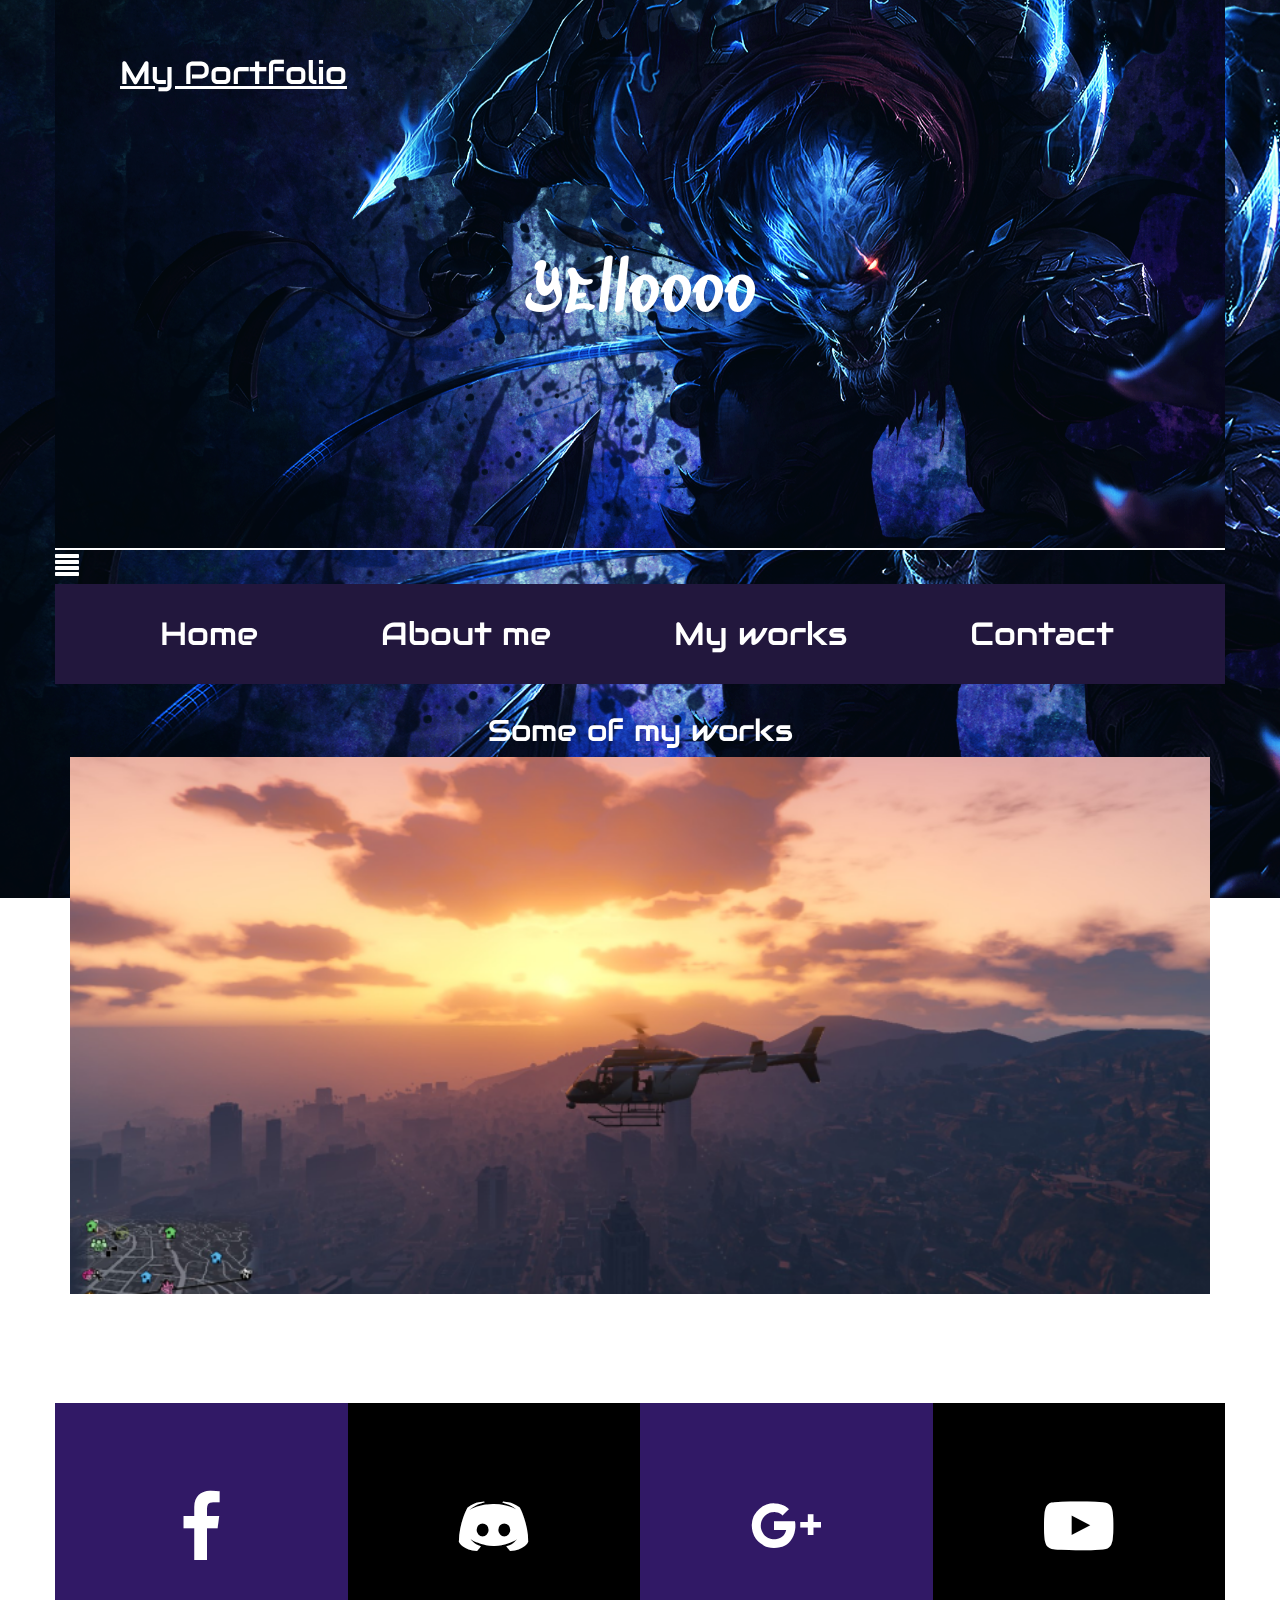
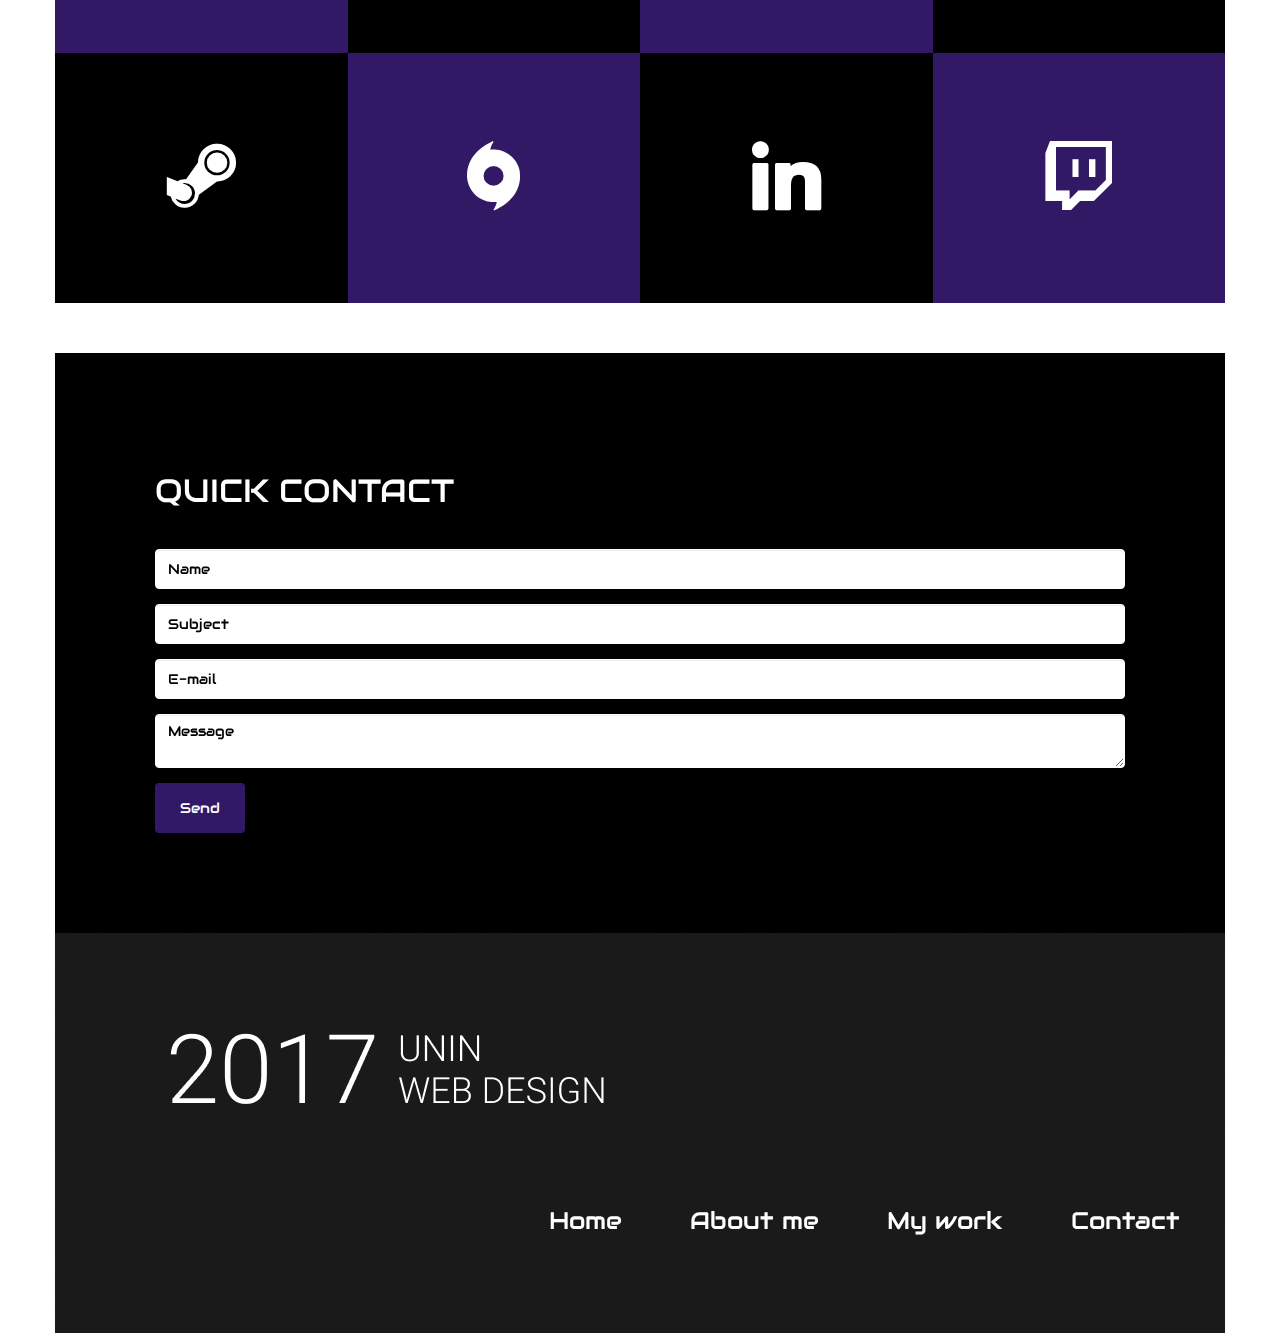
==== commit 8d1d4d10: "Update index.html" ====
--- a/index.html
+++ b/index.html
@@ -35,6 +35,9 @@
 					<a href="index.html">My Portfolio</a>
 					<p>Yelloooo</p>
 				</div>
+			<div class="hamburger">
+				<span class="glyphicon glyphicon-align-justify"></span>
+			</div>
 			</div>
 			<div class="row">
 				<ul class="main-menu">
@@ -78,14 +81,14 @@
 	<div class="section">		
 		<h1>Social media</h1>
 		<div class="row square-blocks">
-			<div class="col-xs-3 light-grey-bg"><p><span class="socicon-facebook"></span></p></div>
-			<div class="col-xs-3 dark-grey-bg"><p><span class="socicon-discord"></span></p></div>
+			<div class="col-xs-3 light-grey-bg"><p><a href="https://facebook.com"><span class="socicon-facebook"></span></a></p></div>
+			<div class="col-xs-3 dark-grey-bg"><p><a href="https://discordapp.com"><span class="socicon-discord"></span></a></p></div>
 			<div class="col-xs-3 light-grey-bg"><p><a href="https://plus.google.com/u/0/115549027527657514594" target="_blank"><span class="socicon-googleplus"></a></span></p></div>
-			<div class="col-xs-3 dark-grey-bg"><p><span class="socicon-youtube"></span></p></div>
+			<div class="col-xs-3 dark-grey-bg"><p><a href="https://youtube.com"><span class="socicon-youtube"></span></a></p></div>
 			<div class="col-xs-3 dark-grey-bg"><p><a href="http://steamcommunity.com/profiles/76561198120271801/" target="_blank"><span class="socicon-steam"></a></span></p></div>
-			<div class="col-xs-3 light-grey-bg"><p><span class="socicon-origin"></span></p></div>
-			<div class="col-xs-3 dark-grey-bg"><p><span class="socicon-linkedin"></span></p></div>
-			<div class="col-xs-3 light-grey-bg"><p><span class="socicon-twitch"></span></p></div>
+			<div class="col-xs-3 light-grey-bg"><p><a href="https://origin.com"><span class="socicon-origin"></span></a></p></div>
+			<div class="col-xs-3 dark-grey-bg"><p><a href="https://linkedin.com"><span class="socicon-linkedin"></span></a></p></div>
+			<div class="col-xs-3 light-grey-bg"><p><a href="https://twitch.tv"><span class="socicon-twitch"></span></a></p></div>
 		</div>
 	</div>
 			
@@ -109,7 +112,8 @@
 					<button type="submit" class="btn btn-default">Send</button>
 				</form>
 			</div>
-			
+<div class="fb-comments" data-href="https://tipogac.github.io/zavrsni-projekt/" data-width="100%" data-numposts="5" style="color:black"></div>
+
 
 			
 <div class="row footer">
@@ -125,7 +129,6 @@
 </div>
 		
 		</div>
-<div class="fb-comments" data-href="https://tipogac.github.io/zavrsni-projekt/" data-width="100%" data-numposts="5"></div>
 		<script src="https://ajax.googleapis.com/ajax/libs/jquery/1.12.4/jquery.min.js"></script>		
 		<script src="bootstrap/js/bootstrap.min.js"></script>
 		<script src="lightbox/js/lightbox.js"></script>
@@ -143,7 +146,11 @@
 })
 
 		</script>
-		
+		<script>
+			$('.hamburger').click(function(){
+				$('.main-menu').slideToggle();
+			});
+		</script>
 		
 	</body>
 </html>
--- a/style.css
+++ b/style.css
@@ -60,7 +60,7 @@
 .main-menu li {
 	display: inline-block;
 	padding: 0 50px;
-	margin-left: 30px;
+	margin-left: 15px;
 }
 
 
@@ -98,11 +98,16 @@
 
 .gallery img {
 	width: 100%;	
+	-webkit-filter: grayscale(100%);
+   -moz-filter: grayscale(100%);
+   filter: grayscale(100%);
+   transition: all 0.5s ease;
 	
 }
 .gallery div {
 	padding: 5px;
 	margin-bottom: 15px;
+	
 }
 .gallery p {
 	font-size: 21pt;
@@ -124,11 +129,11 @@
 
 .gallery img:hover {
 	transition: all .3s ease-in-out; 
-	transform: scale(1.2);
-	-webkit-filter: drop-shadow(8px 8px 10px black);
-	filter: drop-shadow(8px 8px 10px black);
-}
-
+	-webkit-filter: grayscale(0%);
+	-moz-filter: grayscale(0%);
+	filter: grayscale(0%);
+	filter: drop-shadow(8px 8px 10px white);
+}
 
 .overlay {
 	background-color: #000;
@@ -141,12 +146,7 @@
 	transition: 1s ease;
 }
 
-.image-container:hover .overlay {
-	opacity: 0.7;
-}
-
-.image-container:hover img {
-	filter: blur(3px);
+
 }
 .overlay p {
 	position: absolute;
@@ -321,7 +321,11 @@
 }
 }
 
+@media screen and (max-width:500px){
+	.square-blocks p {
+		font-size: 6pt;
+	}
 
 #vegas {
 	height: 500px;
-}+}
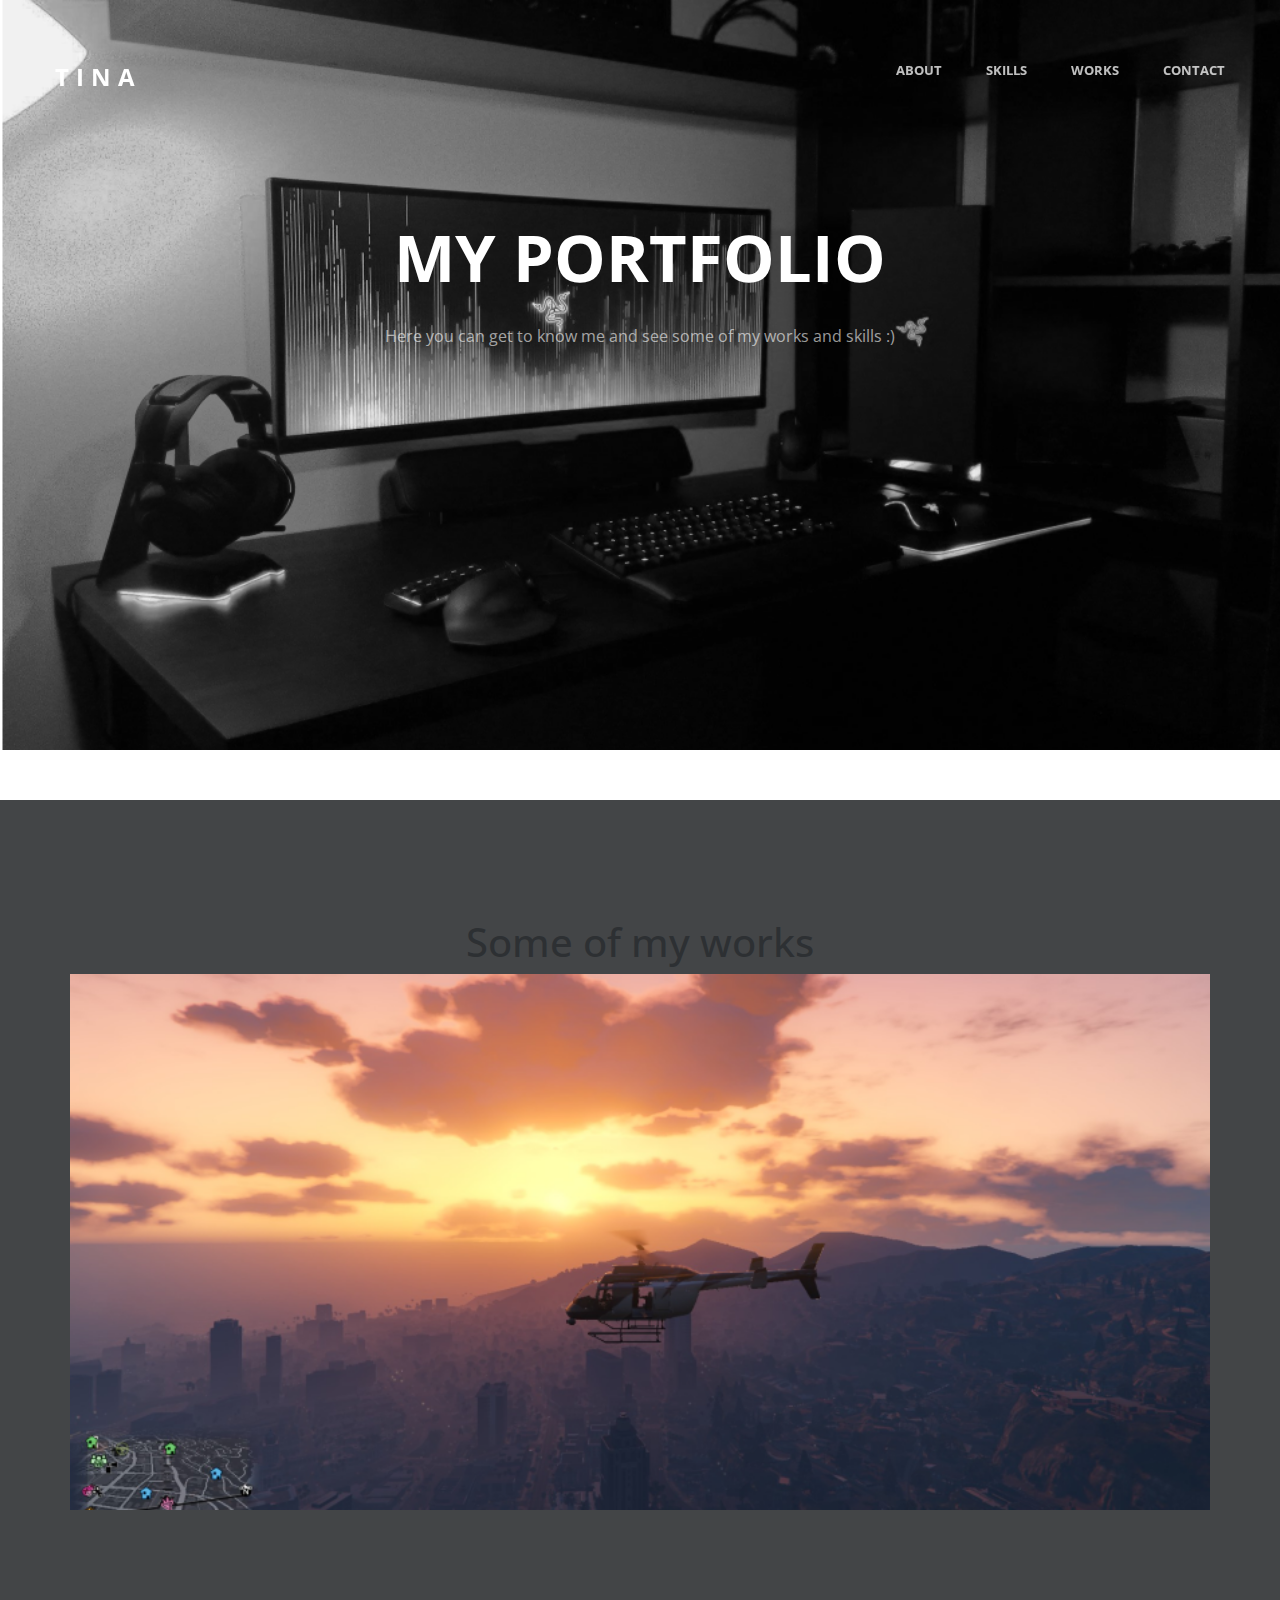
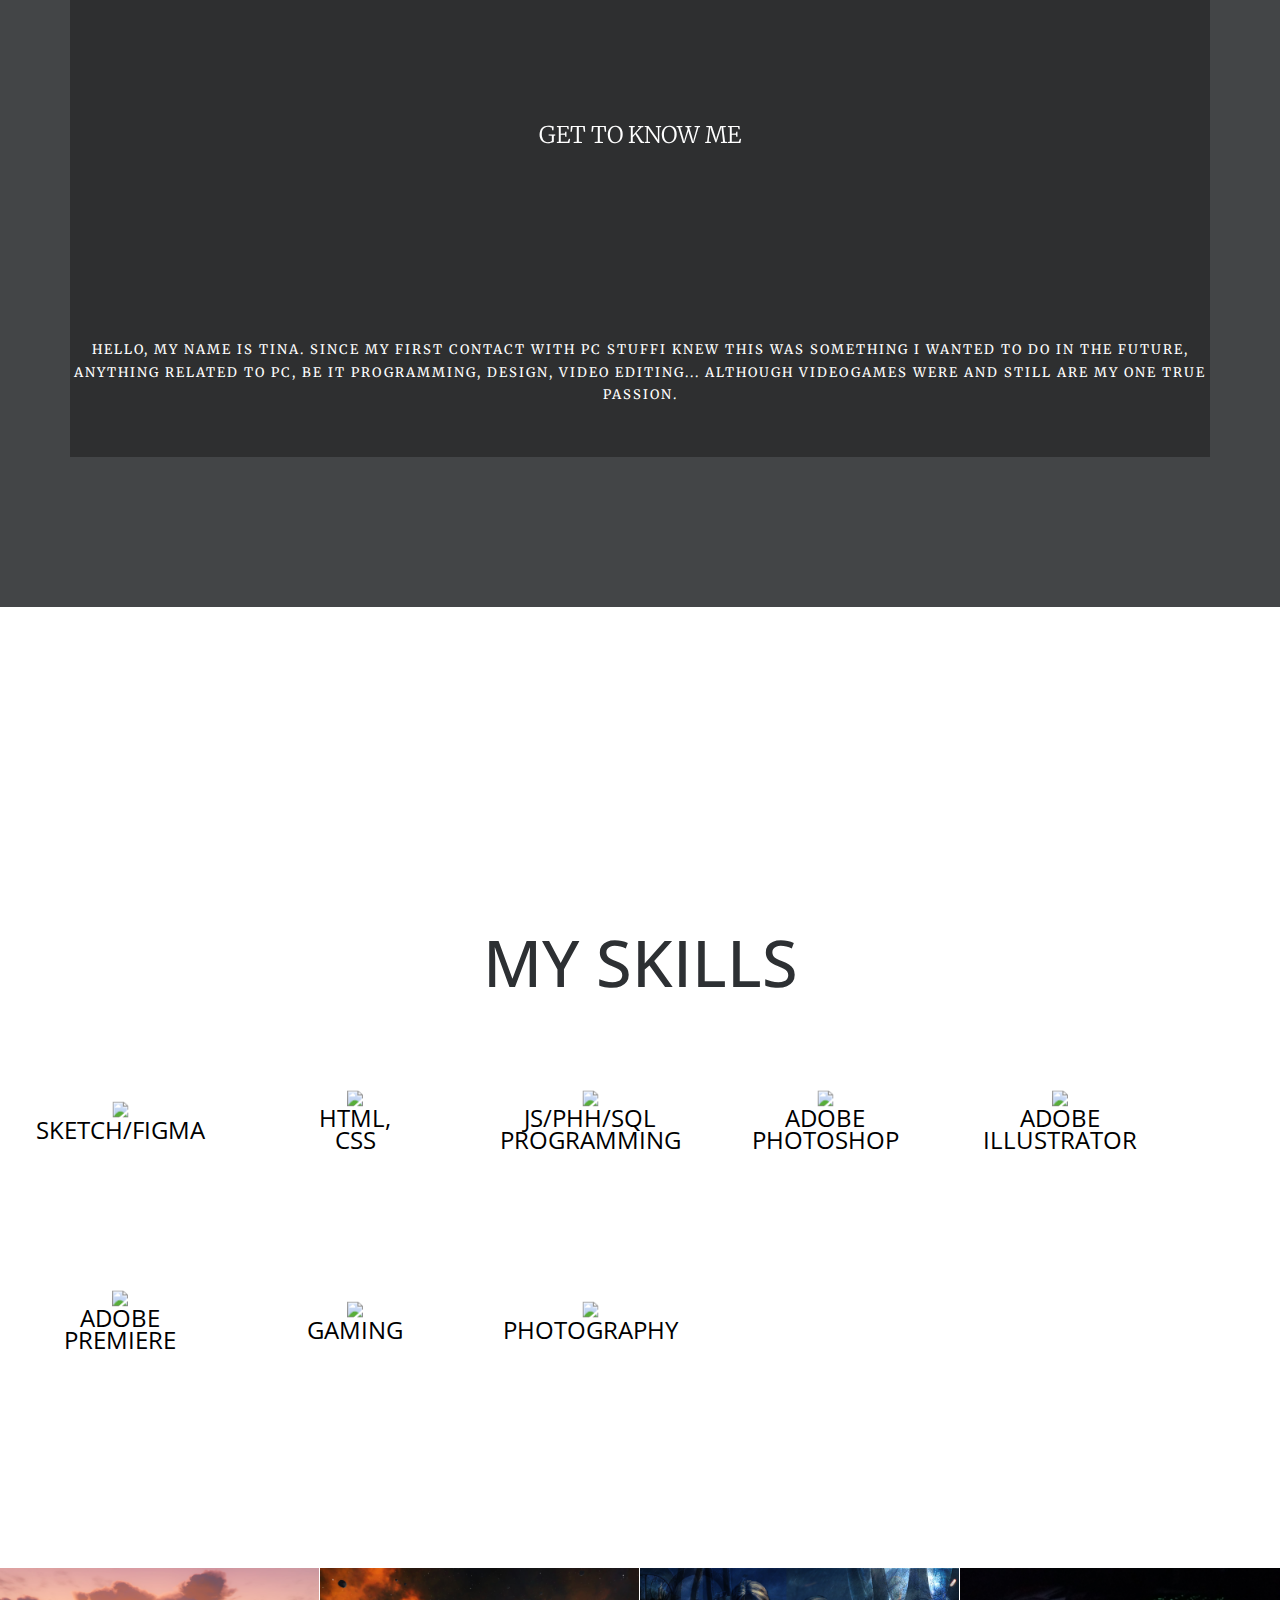
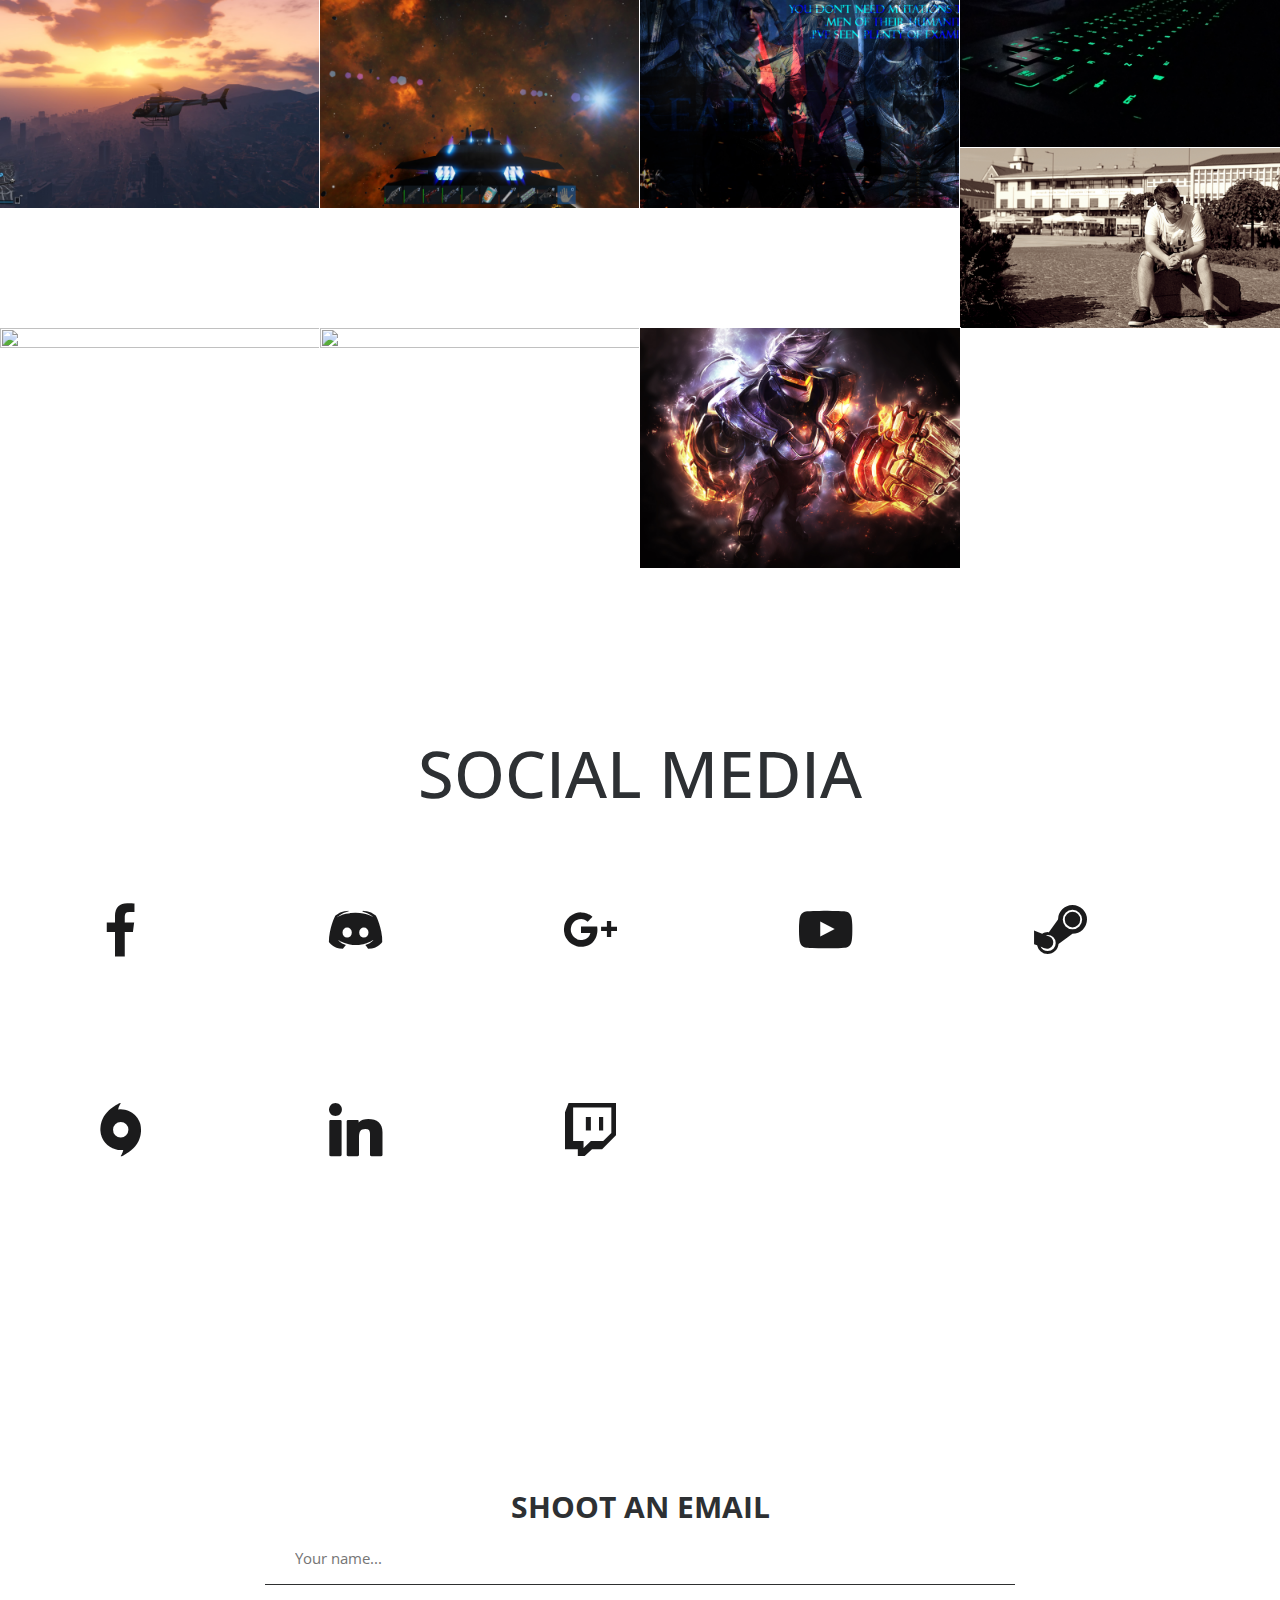
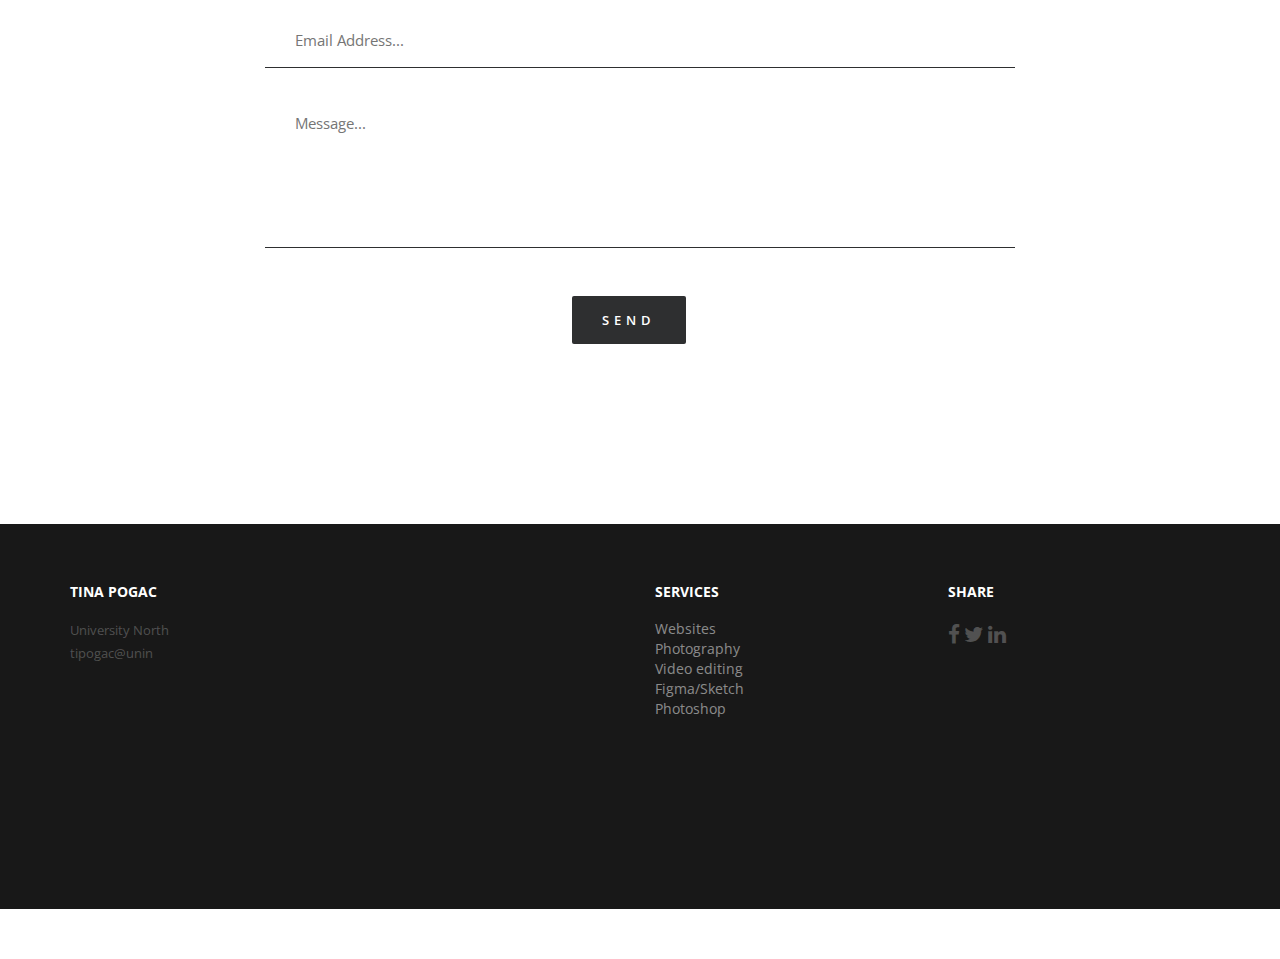
==== commit 5f2cf19a: "Add files via upload" ====
--- a/index.html
+++ b/index.html
@@ -1,53 +1,60 @@
-<!DOCTYPE html>
-<html lang="en">
-	<head>
-		<meta charset="utf-8">
-		<meta http-equiv="X-UA-Compatible" content="IE=edge">
-		<meta name="viewport" content="width=device-width, initial-scale=1">
-		<title>Zavrsni projekt - Homepage</title>
-		<link href="bootstrap/css/bootstrap.min.css" rel="stylesheet">
-		<link href="lightbox/css/lightbox.css" rel="stylesheet">
-		<link href="socicon/style.css" rel="stylesheet">
-		<link href="style.css" rel="stylesheet">
-		<link href="vegas/vegas.css" rel="stylesheet">
-		<link href="socicon/style.css" rel="stylesheet">
-		<link href="https://fonts.googleapis.com/css?family=Sedgwick+Ave+Display" rel="stylesheet">
-		<link href="https://fonts.googleapis.com/css?family=Audiowide|Permanent+Marker|Sedgwick+Ave+Display" rel="stylesheet">
-		
-		<!--[if lt IE 9]>
-		<script src="https://oss.maxcdn.com/html5shiv/3.7.3/html5shiv.min.js"></script>
-		<script src="https://oss.maxcdn.com/respond/1.4.2/respond.min.js"></script>
-		<![endif]-->
-	</head>
-	<body>
-	<div id="fb-root"></div>
-<script>(function(d, s, id) {
-  var js, fjs = d.getElementsByTagName(s)[0];
-  if (d.getElementById(id)) return;
-  js = d.createElement(s); js.id = id;
-  js.src = 'https://connect.facebook.net/hr_HR/sdk.js#xfbml=1&version=v2.11';
-  fjs.parentNode.insertBefore(js, fjs);
-}(document, 'script', 'facebook-jssdk'));</script>
-		
-<!-- Go to www.addthis.com/dashboard to customize your tools --> <script type="text/javascript" src="//s7.addthis.com/js/300/addthis_widget.js#pubid=ra-5a69d4429cdd8ef4"></script>		<div class="container">
-			<div class="row">
-				<div class="col-xs-12 header">
-					<a href="index.html">My Portfolio</a>
-					<p>Yelloooo</p>
-				</div>
-			<div class="hamburger">
-				<span class="glyphicon glyphicon-align-justify"></span>
+<!doctype html>
+<!--[if lt IE 7]>      <html class="no-js lt-ie9 lt-ie8 lt-ie7" lang=""> <![endif]-->
+<!--[if IE 7]>         <html class="no-js lt-ie9 lt-ie8" lang=""> <![endif]-->
+<!--[if IE 8]>         <html class="no-js lt-ie9" lang=""> <![endif]-->
+<!--[if gt IE 8]><!-->
+<html class="no-js" lang="">
+<!--<![endif]-->
+
+<head>
+<meta charset="utf-8">
+<meta name="description" content="">
+<meta name="viewport" content="width=device-width, initial-scale=1">
+<title>bleh</title>
+<link rel="stylesheet" href="css/bootstrap.min.css">
+<link rel="stylesheet" href="css/flexslider.css">
+<link rel="stylesheet" href="css/jquery.fancybox.css">
+<link rel="stylesheet" href="css/main.css">
+<link rel="stylesheet" href="css/responsive.css">
+<link rel="stylesheet" href="css/font-icon.css">
+<link rel="stylesheet" href="css/animate.min.css">
+<link href="vegas/vegas.css" rel="stylesheet">
+<link href="socicon/style.css" rel="stylesheet">
+
+<link rel="stylesheet" href="https://maxcdn.bootstrapcdn.com/font-awesome/4.4.0/css/font-awesome.min.css">
+</head>
+
+<body>
+<!-- header section -->
+<section class="banner" role="banner">
+  <header id="header">
+    <div class="header-content clearfix"> <a class="logo" href="index.html">Tina</a>
+      <nav class="navigation" role="navigation">
+        <ul class="primary-nav">
+          <li><a href="#intro">About</a></li>
+          <li><a href="#services">Skills</a></li>
+          <li><a href="#works">Works</a></li>
+          <li><a href="#contact">Contact</a></li>
+        </ul>
+      </nav>
+      <a href="#" class="nav-toggle">Menu<span></span></a> </div>
+  </header>
+  <!-- banner text -->
+  <div class="container">
+    <div class="col-md-10 col-md-offset-1">
+      <div class="banner-text text-center">
+        <h1>My Portfolio</h1>
+        <p>Here you can get to know me and see some of my works and skills :)</p>
 			</div>
-			</div>
-			<div class="row">
-				<ul class="main-menu">
-					<li><a href="index.html">Home</a></li>
-					<li><a href="about_me.html">About me</a></li>
-					<li><a href="my_works.html">My works</a></li>
-					<li><a href="contact.html">Contact</a></li>
-				</ul>
-			</div>
-	<h2 class="w3-center" style="text-align:center">Some of my works</h2>
+      <!-- banner text --> 
+    </div>
+  </div>
+</section>
+<!-- header section --> 
+<!-- intro section -->
+<section id="intro" class="section intro">
+  <div class="container">
+    <h2 class="w3-center" style="text-align:center">Some of my works</h2>
 
 <div class="w3-content w3-section" style="width:100%">
   <img class="mySlides" src="img/aa.png" style="width:100%">
@@ -55,7 +62,52 @@
   <img class="mySlides" src="img/aaa.png" style="width:100%">
   <img class="mySlides" src="img/333.png" style="width:100%">
   <img class="mySlides" src="img/aaaa.png" style="width:100%">
-</div>
+</div><br><br>
+
+<section id="testimonials" class="section testimonials no-padding">
+  <div class="container-fluid">
+    <div class="row no-gutter">
+      <div class="flexslider">
+        <ul class="slides">
+          <li>
+            <div class="col-md-12">
+              <blockquote>
+                <h1>Get to know me</h1>
+              </blockquote>
+            </div>
+          </li>
+          <li>
+            <div class="col-md-12">
+              <blockquote>
+                <h1>School </h1>
+                <p>School of Julije Benešić, Ilok</p>
+              </blockquote>
+            </div>
+          </li>
+          <li>
+            <div class="col-md-12">
+              <blockquote>
+                <h1>High school</h1>
+                <p>Gimnazija, Srednja Škola Ilok</p>
+              </blockquote>
+            </div>
+          </li>
+          <li>
+            <div class="col-md-12">
+              <blockquote>
+                <h1>University</h1>
+                <p>University North, Multimedia</p>
+              </blockquote>
+            </div>
+          </li>
+        </ul>
+      <br><br></div>
+    </div>
+  </div>
+  <p> Hello, my name is Tina. Since my first contact with PC stuffI knew this was something I wanted to do in the future, anything related to PC, be it programming, design, video editing... Although videogames were and still are my one true passion. </p>
+<br><br>
+  
+  </section>
 
 <script>
 var myIndex = 0;
@@ -74,13 +126,111 @@
 }
 </script>
 			
-
-			
-
-	
-	<div class="section">		
+  </div>
+</section>
+<!-- intro section --> 
+<!-- services section -->
+<section id="services" class="services service-section">
+  <div class="section">		
+		<h1 style="text-align:center">My skills</h1>
+		<div class="row square-blocks">
+			<div class="col-xs-3 light-grey-bg"><p><img src="https://png.icons8.com/wired/50/000000/paint-brush.png"><br>Sketch/Figma</p></div>
+			<div class="col-xs-3 dark-grey-bg"><p><img src="https://png.icons8.com/ios/50/000000/source-code-filled.png"><br>HTML, CSS</p></div>
+			<div class="col-xs-3 light-grey-bg"><p><img src="https://png.icons8.com/metro/50/000000/database.png"><br>JS/PHH/SQL Programming</p></div>
+			<div class="col-xs-3 dark-grey-bg"><p><img src="https://png.icons8.com/color/50/000000/adobe-photoshop.png"><br>Adobe Photoshop</a></p></div>
+			<div class="col-xs-3 dark-grey-bg"><p><img src="https://png.icons8.com/nolan/50/000000/adobe-illustrator.png"><br>Adobe Illustrator</p></div>
+			<div class="col-xs-3 light-grey-bg"><p><img src="https://png.icons8.com/nolan/50/000000/adobe-premiere-pro.png"><br>Adobe Premiere</a></p></div>
+			<div class="col-xs-3 dark-grey-bg"><p><img src="https://png.icons8.com/ios/50/000000/mouse-filled.png"><br>Gaming</p></div>
+			<div class="col-xs-3 light-grey-bg"><p><img src="https://png.icons8.com/ios/50/000000/compact-camera-filled.png"><br>Photography</a></p></div>
+		</div>
+	</div>
+</section>
+
+
+<!-- services section --> 
+<!-- work section -->
+<section id="works" class="works section no-padding">
+  <div class="container-fluid">
+    <div class="row no-gutter">
+      <div class="col-lg-3 col-md-6 col-sm-6 work"> <a href="img/a12.jpg" class="work-box"> <img src="img/a12.png" alt="">
+        <div class="overlay">
+          <div class="overlay-caption">
+            <h5>GTA Online</h5>
+            <p>View of Los Santos</p>
+          </div>
+        </div>
+        <!-- overlay --> 
+        </a> </div>
+      <div class="col-lg-3 col-md-6 col-sm-6 work"> <a href="img/b12.jpg" class="work-box"> <img src="img/b12.png" alt="">
+        <div class="overlay">
+          <div class="overlay-caption">
+            <h5>Empyrion: Galactical Survival</h5>
+            <p>Deep space</p>
+          </div>
+        </div>
+        <!-- overlay --> 
+        </a> </div>
+      <div class="col-lg-3 col-md-6 col-sm-6 work"> <a href="img/witcher3.jpg" class="work-box"> <img src="img/witcher3.png" alt="">
+        <div class="overlay">
+          <div class="overlay-caption">
+            <h5>Photoshop</h5>
+            <p>Witcher 3: Wild Hunt</p>
+          </div>
+        </div>
+        <!-- overlay --> 
+        </a> </div>
+      <div class="col-lg-3 col-md-6 col-sm-6 work"> <a href="img/sl3.png" class="work-box"> <img src="img/sl3.png" alt="">
+        <div class="overlay">
+          <div class="overlay-caption">
+            <h5>Photography</h5>
+            <p>Product: Razer Deathstalker Chroma</p>
+          </div>
+        </div>
+        <!-- overlay --> 
+        </a> </div>
+      <div class="col-lg-3 col-md-6 col-sm-6 work"> <a href="img/sl2.png" class="work-box"> <img src="img/sl2.png" alt="">
+        <div class="overlay">
+          <div class="overlay-caption">
+            <h5>Photography</h5>
+            <p>Street photography</p>
+          </div>
+        </div>
+        <!-- overlay --> 
+        </a> </div>
+      <div class="col-lg-3 col-md-6 col-sm-6 work"> <a href="img/33.jpg" class="work-box"> <img src="img/sl32.png" alt="">
+        <div class="overlay">
+          <div class="overlay-caption">
+            <h5>Photography</h5>
+            <p>Portrait</p>
+          </div>
+        </div>
+        <!-- overlay --> 
+        </a> </div>
+      <div class="col-lg-3 col-md-6 col-sm-6 work"> <a href="img/11.jpg" class="work-box"> <img src="img/111.png" alt="">
+        <div class="overlay">
+          <div class="overlay-caption">
+            <h5>Photography</h5>
+            <p>Sky</p>
+          </div>
+        </div>
+        <!-- overlay --> 
+        </a> </div>
+      <div class="col-lg-3 col-md-6 col-sm-6 work"> <a href="img/222.jpg" class="work-box"> <img src="img/22.png" alt="">
+        <div class="overlay">
+          <div class="overlay-caption">
+            <h5>Photography</h5>
+            <p>Sky</p>
+          </div>
+        </div>
+        <!-- overlay --> 
+        </a> </div>
+    </div>
+  </div>
+</section>
+<!-- work section --> 
+<div class="section">		
 		<h1>Social media</h1>
-		<div class="row square-blocks">
+<div class="row square-blocks1">
 			<div class="col-xs-3 light-grey-bg"><p><a href="https://facebook.com"><span class="socicon-facebook"></span></a></p></div>
 			<div class="col-xs-3 dark-grey-bg"><p><a href="https://discordapp.com"><span class="socicon-discord"></span></a></p></div>
 			<div class="col-xs-3 light-grey-bg"><p><a href="https://plus.google.com/u/0/115549027527657514594" target="_blank"><span class="socicon-googleplus"></a></span></p></div>
@@ -90,67 +240,85 @@
 			<div class="col-xs-3 dark-grey-bg"><p><a href="https://linkedin.com"><span class="socicon-linkedin"></span></a></p></div>
 			<div class="col-xs-3 light-grey-bg"><p><a href="https://twitch.tv"><span class="socicon-twitch"></span></a></p></div>
 		</div>
-	</div>
-			
-			
-			
-			<div class="row contact-form">
-				<h1>Quick contact</h1>
-				<form action="">					
-					<div class="form-group">
-						<input type="text" class="form-control" placeholder="Name">
-					</div>
-					<div class="form-group">
-						<input type="text" class="form-control" placeholder="Subject">
-					</div>
-					<div class="form-group">
-						<input type="text" class="form-control" placeholder="E-mail">
-					</div>
-					<div class="form-group">
-						<textarea class="form-control" placeholder="Message"></textarea>
-					</div>				
-					<button type="submit" class="btn btn-default">Send</button>
-				</form>
-			</div>
-<div class="fb-comments" data-href="https://tipogac.github.io/zavrsni-projekt/" data-width="100%" data-numposts="5" style="color:black"></div>
-
-
-			
-<div class="row footer">
-	<div class="col-xs-12">
-	<img src="img/footer_title.png">
-		<ul>
-			<li><a href="index.html">Home</a></li>
-			<li><a href="about_me.html">About me</a></li>
-			<li><a href="my_works.html">My work</a></li>
-			<li><a href="contact.html">Contact</a></li>
-		</ul>
-	</div>
-</div>
-		
 		</div>
-		<script src="https://ajax.googleapis.com/ajax/libs/jquery/1.12.4/jquery.min.js"></script>		
-		<script src="bootstrap/js/bootstrap.min.js"></script>
-		<script src="lightbox/js/lightbox.js"></script>
-		<script src="vegas/vegas.js"></script>
-		<script>
-		$(".header, body").vegas({
+<!-- contact section -->
+<section id="contact" class="section">
+  <div class="container">
+    <div class="row">
+      <div class="col-md-8 col-md-offset-2 conForm">
+        <h5>Shoot An Email</h5>
+        <div id="message"></div>
+        <form action="mailto:tipogac@unin.hr" method="post" enctype="text/plain">
+          <input name="name" id="name" type="text" class="col-xs-12 col-sm-12 col-md-12 col-lg-12" placeholder="Your name..." >
+          <input name="email" id="email" type="email" class=" col-xs-12 col-sm-12 col-md-12 col-lg-12 noMarr" placeholder="Email Address..." >
+          <textarea name="comments" id="comments" cols="" rows="" class="col-xs-12 col-sm-12 col-md-12 col-lg-12" placeholder="Message..."></textarea>
+          <input type="submit" id="submit" name="send" class="submitBnt" value="Send">
+          <div id="simple-msg"></div>
+        </form>
+      </div>
+    </div>
+  </div>
+</section>
+<!-- contact section --> 
+
+<!-- Footer section -->
+<footer class="footer">
+  <div class="footer-top section">
+    <div class="container">
+      <div class="row">
+        <div class="footer-col col-md-6">
+          <h5>Tina Pogac</h5>
+          <p>University North<br>
+            tipogac@unin<br>
+        </div>
+        <div class="footer-col col-md-3">
+          <p>
+          <h5>Services</h5>
+          <p>
+          <ul>
+            <li><a href="#">Websites</a></li>
+            <li><a href="#">Photography</a></li>
+            <li><a href="#">Video editing</a></li>
+            <li><a href="#">Figma/Sketch</a></li>
+            <li><a href="#">Photoshop</a></li>
+          </ul>
+          </p>
+        </div>
+        <div class="footer-col col-md-3">
+          <h5>Share</h5>
+          <ul class="footer-share">
+            <li><a href="https://www.facebook.com/"><i class="fa fa-facebook"></i></a></li>
+            <li><a href="https://www.twitter.com/"><i class="fa fa-twitter"></i></a></li>
+            <li><a href="https://www.linkdin.com/"><i class="fa fa-linkedin"></i></a></li>
+          </ul>
+        </div>
+      </div>
+    </div>
+  </div>
+  <!-- footer top --> 
+  
+</footer>
+<script src="vegas/vegas.js"></script>
+<script>
+		$("work").vegas({
     slides: [
-        { src: "img/3.png" },
-        { src: "img/1.jpg" },
-        { src: "img/b2.jpg" },
-		{ src: "img/1221.jpg" }
+        { src: "img/Group2.png"}
     ],
 	animation: [ 'kenburnsUp', 'kenburnsDown', 'kenburnsLeft', 'kenburnsRight' ],
 	overlay: 'js/vegas/dist/overlays/08.png'
 })
 
 		</script>
-		<script>
-			$('.hamburger').click(function(){
-				$('.main-menu').slideToggle();
-			});
-		</script>
-		
-	</body>
-</html>
+
+<!-- Footer section --> 
+<!-- JS FILES --> 
+<script src="https://ajax.googleapis.com/ajax/libs/jquery/1.11.3/jquery.min.js"></script> 
+<script src="js/bootstrap.min.js"></script> 
+<script src="js/jquery.flexslider-min.js"></script> 
+<script src="js/jquery.fancybox.pack.js"></script> 
+<script src="js/retina.min.js"></script> 
+<script src="js/modernizr.js"></script> 
+<script src="js/main.js"></script> 
+<script type="text/javascript" src="js/jquery.contact.js"></script>
+</body>
+</html>--- a/css/main.css
+++ b/css/main.css
@@ -0,0 +1,719 @@
+/* ------------------------------------------------------------------------------
+	Template Name: Minifolio
+	Author: Designstub
+	Author URI: http://www.designstub.com
+	License: GNU General Public License version 3.0
+	License URI: http://www.gnu.org/licenses/gpl-3.0.html
+	Version: 1.0
+
+/* ------------------------------------------------------------------------------
+	Typography
+-------------------------------------------------------------------------------*/
+
+@import url(http://fonts.googleapis.com/css?family=Open%20Sans:300,400,500,600,700);
+@import url(http://fonts.googleapis.com/css?family=Merriweather:300,400,500,600,700);
+p {
+	font-size: 13px;
+	line-height: 22.4px;
+	color: #6c7279;
+}
+h1 {
+	font-size: 65px;
+	color: #2d3033;
+}
+h2 {
+	font-size: 40px;
+	color: #2d3033;
+}
+h3 {
+	font-size: 28px;
+	color: #2d3033;
+	font-weight: 300;
+}
+h4 {
+	font-size: 22px;
+	color: #2d3033;
+	font-weight: 400;
+}
+h5 {
+	font-size: 14px;
+	color: #2d3033;
+	text-transform: uppercase;
+	font-weight: 700;
+}
+.btn {
+	background-color: black;
+	color: #fff;
+	font-size: 13px;
+	font-weight: 600;
+	border: 0;
+	-moz-border-radius: 2px;
+	-webkit-border-radius: 2px;
+	border-radius: 2px;
+	display: inline-block;
+	text-transform: uppercase;
+}
+.btn:hover, .btn:focus {
+	background-color: #fff;
+	color: #fff;
+}
+.btn-large {
+	padding: 15px 40px;
+}
+/* ------------------------------------------------------------------------------
+	Global Styles
+-------------------------------------------------------------------------------*/
+a {
+	color: #e84545;
+}
+a:hover, a:focus {
+	text-decoration: none;
+	-moz-transition: background-color, color, 0.3s;
+	-o-transition: background-color, color, 0.3s;
+	-webkit-transition: background-color, color, 0.3s;
+	transition: background-color, color, 0.3s;
+}
+body {
+	font-family: "Open Sans", Arial, sans-serif;
+	font-weight: 400;
+	color: #6c7279;
+}
+ul, ol {
+	margin: 0;
+	padding: 0;
+}
+ul li {
+	list-style: none;
+}
+.section {
+	padding: 100px 0;
+}
+.no-padding {
+	padding: 0;
+}
+.no-gutter [class*=col-] {
+	padding-right: 0;
+	padding-left: 0;
+}
+.space {
+	margin-top: 60px;
+}
+/* ------------------------------------------------------------------------------
+	Header
+-------------------------------------------------------------------------------*/
+#header {
+	position: fixed;
+	width: 100%;
+	z-index: 999;
+}
+#header .header-content {
+	margin: 0 auto;
+	max-width: 1170px;
+	padding: 60px 0;
+	width: 100%;
+	-moz-transition: padding 0.3s;
+	-o-transition: padding 0.3s;
+	-webkit-transition: padding 0.3s;
+	transition: padding 0.3s;
+}
+#header .logo {
+	float: left;
+	font-size:24px;
+	font-weight:700;
+	color:#fff;
+	text-decoration:none;
+	text-transform:uppercase;
+	letter-spacing:7px;
+}
+#header.fixed {
+	background-color: #fff;
+}
+#header.fixed a {
+	color: #000;
+}
+#header.fixed .header-content {
+	border-bottom: 0;
+	padding: 25px 0;
+}
+#header.fixed .nav-toggle {
+	top: 18px;
+	color: #000;
+}
+.navigation.open {
+	opacity: 0.9;
+	visibility: visible;
+	-moz-transition: opacity 0.5s;
+	-o-transition: opacity 0.5s;
+	-webkit-transition: opacity 0.5s;
+	transition: opacity 0.5s;
+}
+.navigation {
+	float: right;
+}
+.navigation li {
+	display: inline-block;
+}
+.navigation a {
+	color: rgba(255, 255, 255, 0.75);
+	font-size: 13px;
+	font-weight: 700;
+	margin-left: 40px;
+	text-transform: uppercase;
+}
+.navigation a:hover, .navigation a.active {
+	color: #fff;
+}
+.nav-toggle {
+	display: none;
+	height: 44px;
+	overflow: hidden;
+	position: fixed;
+	right: 5%;
+	text-indent: 100%;
+	top: 32px;
+	white-space: nowrap;
+	width: 44px;
+	z-index: 99999;
+	-moz-transition: all 0.3s;
+	-o-transition: all 0.3s;
+	-webkit-transition: all 0.3s;
+	transition: all 0.3s;
+}
+.nav-toggle:before, .nav-toggle:after {
+	border-radius: 50%;
+	content: "";
+	height: 100%;
+	left: 0;
+	position: absolute;
+	top: 0;
+	width: 100%;
+	-moz-transform: translateZ(0);
+	-ms-transform: translateZ(0);
+	-webkit-transform: translateZ(0);
+	transform: translateZ(0);
+	-moz-backface-visibility: hidden;
+	-webkit-backface-visibility: hidden;
+	backface-visibility: hidden;
+	-moz-transition-property: -moz-transform;
+	-o-transition-property: -o-transform;
+	-webkit-transition-property: -webkit-transform;
+	transition-property: transform;
+}
+.nav-toggle:before {
+	background-color: #e84545;
+	-moz-transform: scale(1);
+	-ms-transform: scale(1);
+	-webkit-transform: scale(1);
+	transform: scale(1);
+	-moz-transition-duration: 0.3s;
+	-o-transition-duration: 0.3s;
+	-webkit-transition-duration: 0.3s;
+	transition-duration: 0.3s;
+}
+.nav-toggle:after {
+	background-color: #e84545;
+	-moz-transform: scale(0);
+	-ms-transform: scale(0);
+	-webkit-transform: scale(0);
+	transform: scale(0);
+	-moz-transition-duration: 0s;
+	-o-transition-duration: 0s;
+	-webkit-transition-duration: 0s;
+	transition-duration: 0s;
+}
+.nav-toggle span {
+	background-color: #fff;
+	bottom: auto;
+	display: inline-block;
+	height: 3px;
+	left: 50%;
+	position: absolute;
+	right: auto;
+	top: 50%;
+	width: 18px;
+	z-index: 10;
+	-moz-transform: translateX(-50%) translateY(-50%);
+	-ms-transform: translateX(-50%) translateY(-50%);
+	-webkit-transform: translateX(-50%) translateY(-50%);
+	transform: translateX(-50%) translateY(-50%);
+}
+.nav-toggle span:before, .nav-toggle span:after {
+	background-color: #fff;
+	content: "";
+	height: 100%;
+	position: absolute;
+	right: 0;
+	top: 0;
+	width: 100%;
+	-moz-transform: translateZ(0);
+	-ms-transform: translateZ(0);
+	-webkit-transform: translateZ(0);
+	transform: translateZ(0);
+	-moz-backface-visibility: hidden;
+	-webkit-backface-visibility: hidden;
+	backface-visibility: hidden;
+	-moz-transition: -moz-transform 0.3s;
+	-o-transition: -o-transform 0.3s;
+	-webkit-transition: -webkit-transform 0.3s;
+	transition: transform 0.3s;
+}
+.nav-toggle span:before {
+	-moz-transform: translateY(-6px) rotate(0deg);
+	-ms-transform: translateY(-6px) rotate(0deg);
+	-webkit-transform: translateY(-6px) rotate(0deg);
+	transform: translateY(-6px) rotate(0deg);
+}
+.nav-toggle span:after {
+	-moz-transform: translateY(6px) rotate(0deg);
+	-ms-transform: translateY(6px) rotate(0deg);
+	-webkit-transform: translateY(6px) rotate(0deg);
+	transform: translateY(6px) rotate(0deg);
+}
+.nav-toggle.close-nav:before {
+	-moz-transform: scale(0);
+	-ms-transform: scale(0);
+	-webkit-transform: scale(0);
+	transform: scale(0);
+}
+.nav-toggle.close-nav:after {
+	-moz-transform: scale(1);
+	-ms-transform: scale(1);
+	-webkit-transform: scale(1);
+	transform: scale(1);
+}
+.nav-toggle.close-nav span {
+	background-color: rgba(255, 255, 255, 0);
+}
+.nav-toggle.close-nav span:before, .nav-toggle.close-nav span:after {
+	background-color: #fff;
+}
+.nav-toggle.close-nav span:before {
+	-moz-transform: translateY(0) rotate(45deg);
+	-ms-transform: translateY(0) rotate(45deg);
+	-webkit-transform: translateY(0) rotate(45deg);
+	transform: translateY(0) rotate(45deg);
+}
+.nav-toggle.close-nav span:after {
+	-moz-transform: translateY(0) rotate(-45deg);
+	-ms-transform: translateY(0) rotate(-45deg);
+	-webkit-transform: translateY(0) rotate(-45deg);
+	transform: translateY(0) rotate(-45deg);
+}
+/* ------------------------------------------------------------------------------
+	Banner
+-------------------------------------------------------------------------------*/
+
+.banner {
+	background-image: url(../img/Group2.png);
+	background-position: center top;
+	background-repeat: no-repeat;
+	-moz-background-size: cover;
+	-o-background-size: cover;
+	-webkit-background-size: cover;
+	background-size: cover;
+	min-height: 750px;
+}
+.banner-text {
+	padding-top: 22%;
+}
+.banner-text h1 {
+	color: #fff;
+	font-family: "Open Sans", Arial, sans-serif;
+	font-size: 65px;
+	font-weight: 700;
+	text-transform: uppercase;
+}
+.banner-text p {
+	color: rgba(255, 255, 255, 0.60);
+	font-size: 16px;
+	font-weight: 400;
+	line-height: 24px;
+	margin-top: 30px;
+	margin-bottom: 80px;
+}
+/* ==========================================================================
+	$intro
+========================================================================== */
+.intro {
+	background-color: #434547;
+}
+.intro h3 {
+	color: white;
+	margin-top: 0;
+}
+.intro p {
+	font-family: "Merriweather", Arial, sans-serif;
+	color: rgba(255, 255, 255, 0.75);
+	font-weight: 400;
+}
+/* ------------------------------------------------------------------------------
+	 Serives
+-------------------------------------------------------------------------------*/
+.service-section {
+	padding-top: 100px;
+}
+.services {
+	margin-bottom: 50px;
+}
+.services-content {
+	padding: 0 15px;
+	margin-top: 30px;
+}
+.services .icon {
+	color: #434547;
+	font-size: 50px;
+	padding-left: 15px;
+}
+/* ------------------------------------------------------------------------------
+	 Works
+-------------------------------------------------------------------------------*/
+.work {
+	-moz-box-shadow: 0 0 0 1px #fff;
+	-webkit-box-shadow: 0 0 0 1px #fff;
+	box-shadow: 0 0 0 1px #fff;
+	overflow: hidden;
+	position: relative;
+}
+.work img {
+	width: 100%;
+	height: 100%;
+}
+.work .overlay {
+	background: rgba(46, 47, 48, 0.5);
+	height: 100%;
+	left: 0;
+	opacity: 0;
+	position: absolute;
+	top: 0;
+	width: 100%;
+	-moz-transition: opacity, 0.3s;
+	-o-transition: opacity, 0.3s;
+	-webkit-transition: opacity, 0.3s;
+	transition: opacity, 0.3s;
+}
+.work .overlay-caption {
+	position: absolute;
+	text-align: center;
+	top: 50%;
+	width: 100%;
+	-moz-transform: translateY(-50%);
+	-ms-transform: translateY(-50%);
+	-webkit-transform: translateY(-50%);
+	transform: translateY(-50%);
+}
+.work h5, .work p, .work img {
+	-moz-transition: all, 0.5s;
+	-o-transition: all, 0.5s;
+	-webkit-transition: all, 0.5s;
+	transition: all, 0.5s;
+}
+.work h5, .work p {
+	color: #fff;
+	margin: 0;
+	opacity: 0;
+}
+.work span {
+	font-size: 45px;
+}
+.work h5 {
+	margin-bottom: 5px;
+	-moz-transform: translate3d(0, -200%, 0);
+	-ms-transform: translate3d(0, -200%, 0);
+	-webkit-transform: translate3d(0, -200%, 0);
+	transform: translate3d(0, -200%, 0);
+}
+.work p {
+	-moz-transform: translate3d(0, 200%, 0);
+	-ms-transform: translate3d(0, 200%, 0);
+	-webkit-transform: translate3d(0, 200%, 0);
+	transform: translate3d(0, 200%, 0);
+}
+.work-box:hover img {
+	-moz-transform: scale(1.2);
+	-ms-transform: scale(1.2);
+	-webkit-transform: scale(1.2);
+	transform: scale(1.2);
+}
+.work-box:hover .overlay {
+	opacity: 1;
+}
+.work-box:hover .overlay h5, .work-box:hover .overlay p {
+	opacity: 1;
+	-moz-transform: translate3d(0, 0, 0);
+	-ms-transform: translate3d(0, 0, 0);
+	-webkit-transform: translate3d(0, 0, 0);
+	transform: translate3d(0, 0, 0);
+}
+
+
+/* ------------------------------------------------------------------------------
+	 Testimonials
+-------------------------------------------------------------------------------*/
+.testimonials {
+	background-color: #2e2f30;
+	position: relative;
+	text-align: center;
+}
+.testimonials blockquote {
+	border: 0;
+	margin: 0;
+	padding: 100px 15%;
+}
+.testimonials h1 {
+	color: #fff;
+	font: 23px "Merriweather";
+	font-weight: 300;
+}
+.testimonials p {
+	color: #fff;
+	display: block;
+	font-size: 13px;
+	font-style: normal;
+	letter-spacing: 2px;
+	font-weight: 400;
+	margin-top: 30px;
+	text-transform: uppercase;
+}
+.flex-control-nav {
+	margin-top: 2%;
+	bottom: none!important;
+	position: relative!important;
+	right: 0;
+	text-align: center;
+	width: 100%!important;
+	z-index: 100;
+}
+/* ------------------------------------------------------------------------------
+	Contact form
+-------------------------------------------------------------------------------*/
+.conForm {
+	text-align: center;
+}
+.conForm h5 {
+	font-size: 30px;
+}
+.conForm p {
+	text-align: center;
+	margin: 7%;
+}
+.conForm input {
+	color: black;
+	padding: 15px 30px;
+	border: none;
+	margin-right: 3%;
+	margin-bottom: 30px;
+	outline: none;
+	font-style: normal;
+	border-bottom: #2e2f30 1px solid;
+	font-size: 15px;
+}
+.conForm input.noMarr {
+	margin-right: 0px;
+}
+.conForm textarea {
+	color: #797979;
+	padding: 15px 30px;
+	margin-bottom: 18px;
+	outline: none;
+	height: 150px;
+	font-style: normal;
+	resize: none;
+	font-size: 15px;
+	border: none;
+	border-bottom: #2e2f30 1px solid;
+}
+.conForm .submitBnt {
+	background: #2e2f30;
+	color: #fff;
+	margin-top: 30px;
+	padding:15px 30px 15px 30px;
+	font-size: 13px;
+	font-weight: 600;
+	letter-spacing: 5px;
+	border: 0;
+	-moz-border-radius: 2px;
+	-webkit-border-radius: 2px;
+	border-radius: 2px;
+	display: inline-block;
+	text-transform: uppercase;
+}
+.conForm .submitBnt:hover {
+	background: #3d3d3d;
+	color: #fff;
+}
+
+
+}
+#success_page{
+	color: #00bdbd;
+	font-weight: 500;
+}
+.error_message{
+	color: #ff675f;
+	padding-bottom: 15px;
+	font-weight: 500;
+}
+#success_page h3{
+	font-size:17px;
+	color:#5ed07b;
+	font-weight: 700;
+}
+
+/* ------------------------------------------------------------------------------
+	 Footer
+-------------------------------------------------------------------------------*/
+.footer {
+	text-align: left;
+}
+.footer-top {
+	background-color: #181818;
+	padding-top: 50px;
+}
+.footer-bottom {
+	background-color: #313454;
+	padding: 20px 0;
+}
+.footer .footer-col {
+	margin-bottom: 80px;
+}
+.footer h5 {
+	color: #fff;
+}
+.footer h5 {
+	margin-bottom: 20px;
+}
+.footer p {
+	color: rgba(255, 255, 255, 0.25);
+}
+.footer a {
+	color: rgba(255, 255, 255, 0.50);
+}
+.footer a:hover {
+	color: #e84545;
+}
+.footer .footer-share {
+	margin-top: 0;
+}
+.footer .footer-share li {
+	display: inline-block;
+	float: none;
+}
+.footer .footer-share a {
+	border: none;
+	font-size: 21px;
+	color: rgba(255, 255, 255, 0.25);
+}
+.footer .fa-heart {
+	color: #e84545;
+	font-size: 11px;
+	margin: 0 2px;
+}
+
+
+
+.square-blocks div {
+	height: 200px;
+	width: 200px;
+	margin-left: 35px;
+}
+.square-blocks .light-grey-bg {
+	background-color: white;
+}
+.square-blocks .dark-grey-bg {
+	background-color: white;
+}
+.square-blocks p {
+
+	top: 50%;
+	left: 50%;
+	transform: translate(-50%, -50%);
+	text-align: center;
+	font-size: 20pt;
+	text-transform: uppercase;
+	color: black;
+}
+
+.square-blocks a {
+	color: white;
+}
+
+.square-blocks a:hover {
+	color: ##2e2f30;
+	text-decoration: none;
+	text-shadow: 0 0 20px white, 0 0 10px white;
+}
+
+.section {
+	margin: 50px 0;
+}
+
+.section h1 {
+	margin-bottom: 20px;
+	text-align: center;
+	text-transform: uppercase;
+}
+.square-blocks p {
+	position: absolute;
+	top: 50%;
+	left: 50%;
+	transform: translate(-50%, -50%);
+	text-transform: uppercase;
+	text-align: center;
+	font-size: 18pt;
+}
+
+.square-blocks1 div {
+	height: 200px;
+	width: 200px;
+	margin-left: 35px;
+}
+.square-blocks1 .light-grey-bg {
+	background-color: white;
+}
+.square-blocks1 .dark-grey-bg {
+	background-color: white;
+}
+.square-blocks1 p {
+
+	top: 50%;
+	left: 50%;
+	transform: translate(-50%, -50%);
+	text-align: center;
+	font-size: 20pt;
+	text-transform: uppercase;
+	color: #ffff;
+}
+
+.square-blocks1 a {
+	color: #1b1b1c;
+}
+
+.square-blocks1 a:hover {
+	color: white;
+	text-decoration: none;
+	text-shadow: 0 0 30px black, 0 0 20px black;
+}
+
+.section1 {
+	margin: 50px 0;
+}
+
+.section1 h1 {
+	margin-bottom: 20px;
+	text-align: center;
+	text-transform: uppercase;
+}
+.square-blocks1 p {
+	position: absolute;
+	top: 50%;
+	left: 50%;
+	transform: translate(-50%, -50%);
+	text-transform: uppercase;
+	text-align: center;
+	font-size: 40pt;
+}
+
+@media screen and (max-width:500px){
+	.square-blocks p {
+		font-size: 6pt;
+	}--- a/css/responsive.css
+++ b/css/responsive.css
@@ -0,0 +1,111 @@
+@media screen and (max-width: 1024px) {
+ #header .header-content {
+ width: 90%;
+ padding: 40px 0;
+}
+ #header.fixed a {
+ color: #000;
+}
+ .nav-toggle {
+ display: block;
+}
+ .navigation {
+ position: fixed;
+ background-color: #000;
+ width: 100%;
+ height: 100%;
+ top: 0;
+ left: 0;
+ z-index: 99999;
+ visibility: hidden;
+ opacity: 0;
+ -webkit-transition: opacity 0.5s, visibility 0s 0.5s;
+ transition: opacity 0.5s, visibility 0s 0.5s;
+}
+ .navigation .primary-nav {
+ position: relative;
+ top: 45%;
+ -moz-transform: translateY(-45%);
+ -ms-transform: translateY(-45%);
+ -webkit-transform: translateY(-45%);
+ transform: translateY(-45%);
+}
+ .navigation li {
+ display: block;
+ margin-bottom: 20px;
+}
+ .navigation a {
+ display: block;
+ font-size: 25px;
+ margin: 0;
+ text-align: center;
+}
+ .person {
+ margin: 0 auto 50px;
+}
+ .person-content {
+ text-align: center;
+}
+ .person .social-icons li {
+ display: inline-block;
+ float: none;
+ margin-bottom: 5px;
+}
+ .testimonials blockquote {
+ padding: 20px 5% 0;
+}
+ .testimonials p {
+ font-size: 12px;
+}
+ .flex-control-nav {
+ bottom: 20px;
+}
+}
+@media screen and (max-width: 768px) {
+ .banner-text {
+ padding-top: 30%;
+}
+ .banner-text h1 {
+ font-size: 42px;
+}
+ .banner-text p {
+ font-size: 18px;
+}
+ .flexslider {
+ padding-bottom: 80px;
+}
+ .flex-control-nav {
+ width: 100%;
+}
+ .footer .footer-col {
+ margin-bottom: 50px;
+}
+}
+@media screen and (max-width: 640px) {
+ .banner-text {
+ padding-top: 35%;
+}
+ .testimonials p {
+ font-size: 12px;
+}
+@media screen and (max-width: 480px) {
+ .banner-text {
+ padding-top: 45%;
+}
+ .banner-text h1 {
+ font-size: 32px;
+}
+ .testimonials p {
+ font-size: 12px;
+}
+@media screen and (max-width: 320px) {
+ .banner-text {
+ padding-top: 55%;
+}
+ .testimonials blockquote {
+ padding: 20px 5% 0;
+}
+ .testimonials p {
+ font-size: 12px;
+}
+}
--- a/css/font-icon.css
+++ b/css/font-icon.css
@@ -0,0 +1,318 @@
+/* ==========================================================================
+	Font Icon (http://www.elegantthemes.com/blog/freebie-of-the-week/free-line-style-icons)
+========================================================================== */
+@font-face {
+  font-family: "elegant-theme-line";
+  src: url('../fonts/elegant-theme-line.ttf?1439850014') format('truetype'), url('../fonts/elegant-theme-line.eot?1439850014') format('embedded-opentype'), url('../fonts/elegant-theme-line.svg?1439850014') format('svg'), url('../fonts/elegant-theme-line.woff?1439850014') format('woff'); }
+.icon {
+  font-family: 'elegant-theme-line';
+  speak: none;
+  font-style: normal;
+  font-weight: normal;
+  font-variant: normal;
+  text-transform: none;
+  line-height: 1;
+  /* Better Font Rendering =========== */
+  -webkit-font-smoothing: antialiased;
+  -moz-osx-font-smoothing: grayscale; }
+
+.icon-mobile:before {
+  content: "\e000"; }
+
+.icon-laptop:before {
+  content: "\e001"; }
+
+.icon-desktop:before {
+  content: "\e002"; }
+
+.icon-tablet:before {
+  content: "\e003"; }
+
+.icon-phone:before {
+  content: "\e004"; }
+
+.icon-document:before {
+  content: "\e005"; }
+
+.icon-documents:before {
+  content: "\e006"; }
+
+.icon-search:before {
+  content: "\e007"; }
+
+.icon-clipboard:before {
+  content: "\e008"; }
+
+.icon-newspaper:before {
+  content: "\e009"; }
+
+.icon-notebook:before {
+  content: "\e00a"; }
+
+.icon-book-open:before {
+  content: "\e00b"; }
+
+.icon-browser:before {
+  content: "\e00c"; }
+
+.icon-calendar:before {
+  content: "\e00d"; }
+
+.icon-presentation:before {
+  content: "\e00e"; }
+
+.icon-picture:before {
+  content: "\e00f"; }
+
+.icon-pictures:before {
+  content: "\e010"; }
+
+.icon-video:before {
+  content: "\e011"; }
+
+.icon-camera:before {
+  content: "\e012"; }
+
+.icon-printer:before {
+  content: "\e013"; }
+
+.icon-toolbox:before {
+  content: "\e014"; }
+
+.icon-briefcase:before {
+  content: "\e015"; }
+
+.icon-wallet:before {
+  content: "\e016"; }
+
+.icon-gift:before {
+  content: "\e017"; }
+
+.icon-bargraph:before {
+  content: "\e018"; }
+
+.icon-grid:before {
+  content: "\e019"; }
+
+.icon-expand:before {
+  content: "\e01a"; }
+
+.icon-focus:before {
+  content: "\e01b"; }
+
+.icon-edit:before {
+  content: "\e01c"; }
+
+.icon-adjustments:before {
+  content: "\e01d"; }
+
+.icon-ribbon:before {
+  content: "\e01e"; }
+
+.icon-hourglass:before {
+  content: "\e01f"; }
+
+.icon-lock:before {
+  content: "\e020"; }
+
+.icon-megaphone:before {
+  content: "\e021"; }
+
+.icon-shield:before {
+  content: "\e022"; }
+
+.icon-trophy:before {
+  content: "\e023"; }
+
+.icon-flag:before {
+  content: "\e024"; }
+
+.icon-map:before {
+  content: "\e025"; }
+
+.icon-puzzle:before {
+  content: "\e026"; }
+
+.icon-basket:before {
+  content: "\e027"; }
+
+.icon-envelope:before {
+  content: "\e028"; }
+
+.icon-streetsign:before {
+  content: "\e029"; }
+
+.icon-telescope:before {
+  content: "\e02a"; }
+
+.icon-gears:before {
+  content: "\e02b"; }
+
+.icon-key:before {
+  content: "\e02c"; }
+
+.icon-paperclip:before {
+  content: "\e02d"; }
+
+.icon-attachment:before {
+  content: "\e02e"; }
+
+.icon-pricetags:before {
+  content: "\e02f"; }
+
+.icon-lightbulb:before {
+  content: "\e030"; }
+
+.icon-layers:before {
+  content: "\e031"; }
+
+.icon-pencil:before {
+  content: "\e032"; }
+
+.icon-tools:before {
+  content: "\e033"; }
+
+.icon-tools-2:before {
+  content: "\e034"; }
+
+.icon-scissors:before {
+  content: "\e035"; }
+
+.icon-paintbrush:before {
+  content: "\e036"; }
+
+.icon-magnifying-glass:before {
+  content: "\e037"; }
+
+.icon-circle-compass:before {
+  content: "\e038"; }
+
+.icon-linegraph:before {
+  content: "\e039"; }
+
+.icon-mic:before {
+  content: "\e03a"; }
+
+.icon-strategy:before {
+  content: "\e03b"; }
+
+.icon-beaker:before {
+  content: "\e03c"; }
+
+.icon-caution:before {
+  content: "\e03d"; }
+
+.icon-recycle:before {
+  content: "\e03e"; }
+
+.icon-anchor:before {
+  content: "\e03f"; }
+
+.icon-profile-male:before {
+  content: "\e040"; }
+
+
+.icon-profile-female:before {
+  content: "\e041"; }
+
+.icon-bike:before {
+  content: "\e042"; }
+
+.icon-wine:before {
+  content: "\e043"; }
+
+.icon-hotairballoon:before {
+  content: "\e044"; }
+
+.icon-globe:before {
+  content: "\e045"; }
+
+.icon-genius:before {
+  content: "\e046"; }
+
+.icon-map-pin:before {
+  content: "\e047"; }
+
+.icon-dial:before {
+  content: "\e048"; }
+
+.icon-chat:before {
+  content: "\e049"; }
+
+.icon-heart:before {
+  content: "\e04a"; }
+
+.icon-cloud:before {
+  content: "\e04b"; }
+
+.icon-upload:before {
+  content: "\e04c"; }
+
+.icon-download:before {
+  content: "\e04d"; }
+
+.icon-target:before {
+  content: "\e04e"; }
+
+.icon-hazardous:before {
+  content: "\e04f"; }
+
+.icon-piechart:before {
+  content: "\e050"; }
+
+.icon-speedometer:before {
+  content: "\e051"; }
+
+.icon-global:before {
+  content: "\e052"; }
+
+.icon-compass:before {
+  content: "\e053"; }
+
+.icon-lifesaver:before {
+  content: "\e054"; }
+
+.icon-clock:before {
+  content: "\e055"; }
+
+.icon-aperture:before {
+  content: "\e056"; }
+
+.icon-quote:before {
+  content: "\e057"; }
+
+.icon-scope:before {
+  content: "\e058"; }
+
+.icon-alarmclock:before {
+  content: "\e059"; }
+
+.icon-refresh:before {
+  content: "\e05a"; }
+
+.icon-happy:before {
+  content: "\e05b"; }
+
+.icon-sad:before {
+  content: "\e05c"; }
+
+.icon-facebook:before {
+  content: "\e05d"; }
+
+.icon-twitter:before {
+  content: "\e05e"; }
+
+.icon-googleplus:before {
+  content: "\e05f"; }
+
+.icon-rss:before {
+  content: "\e060"; }
+
+.icon-tumblr:before {
+  content: "\e061"; }
+
+.icon-linkedin:before {
+  content: "\e062"; }
+
+.icon-dribbble:before {
+  content: "\e063"; }
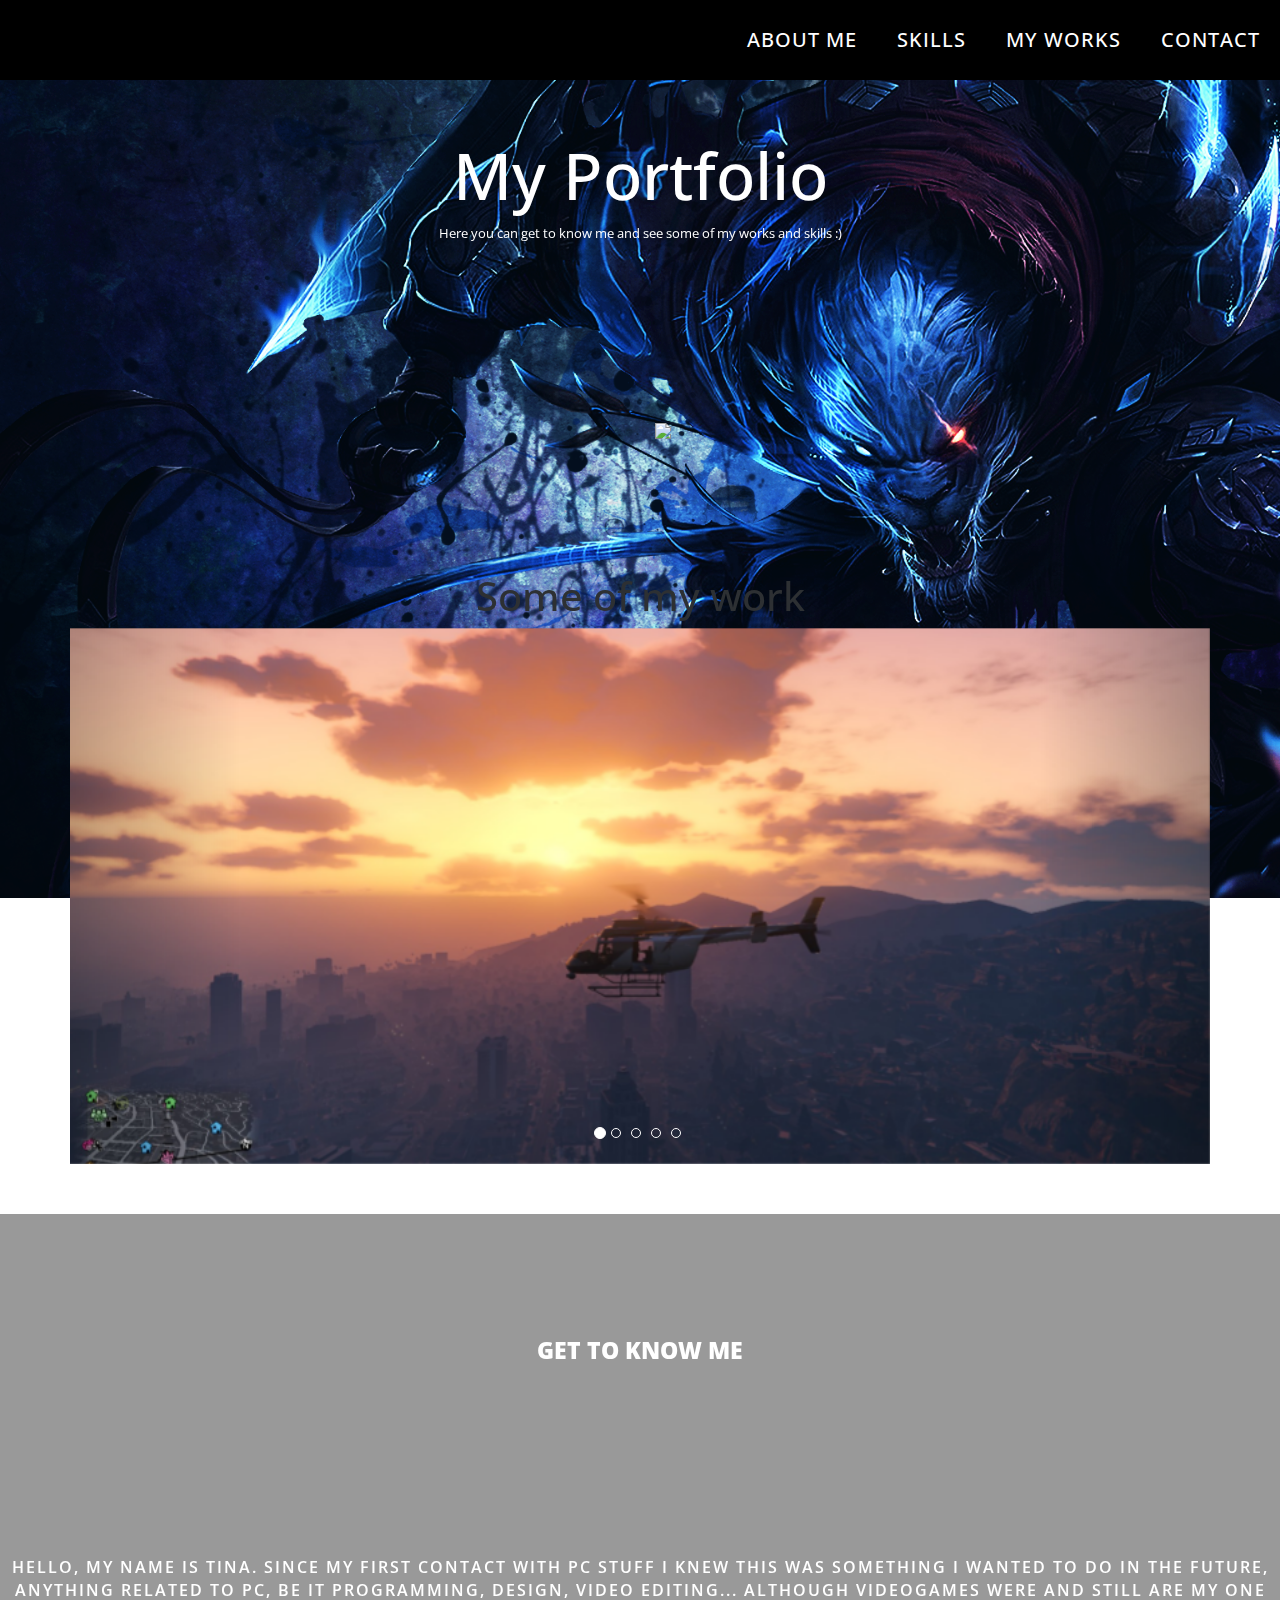
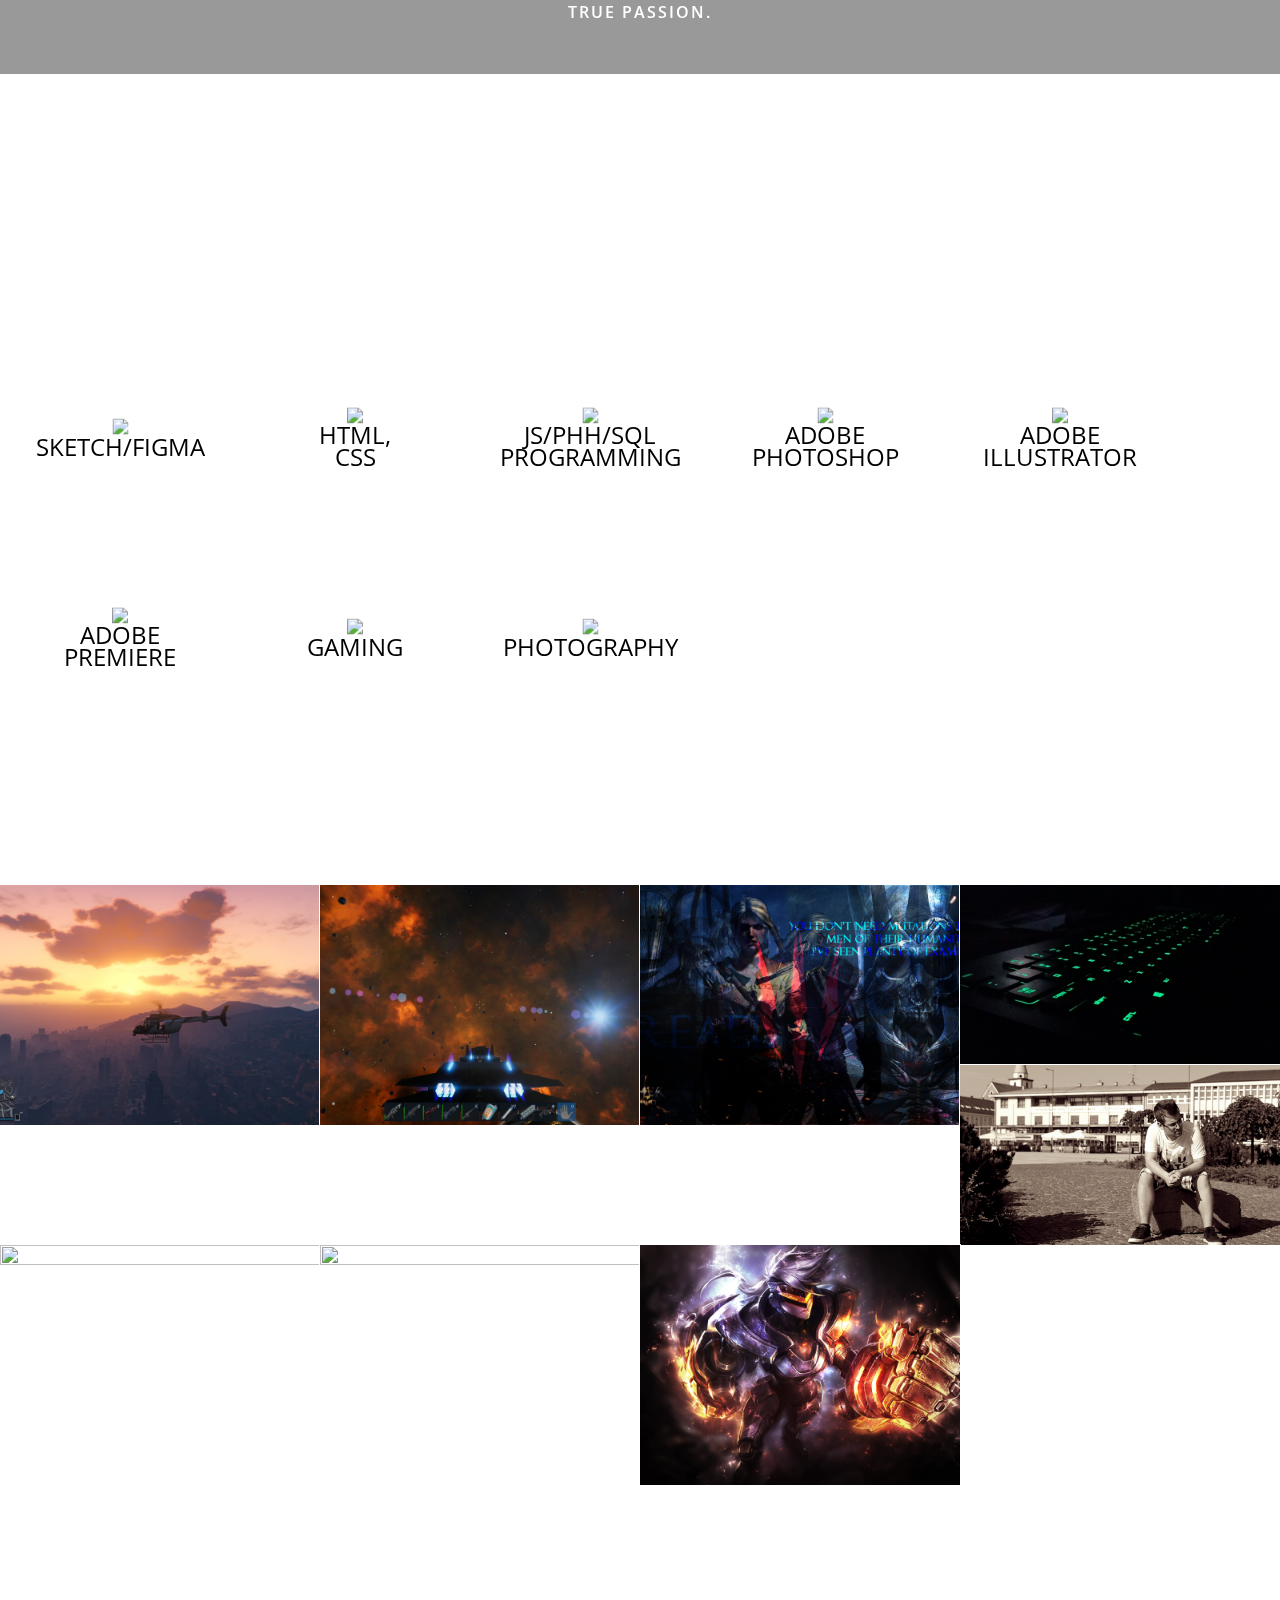
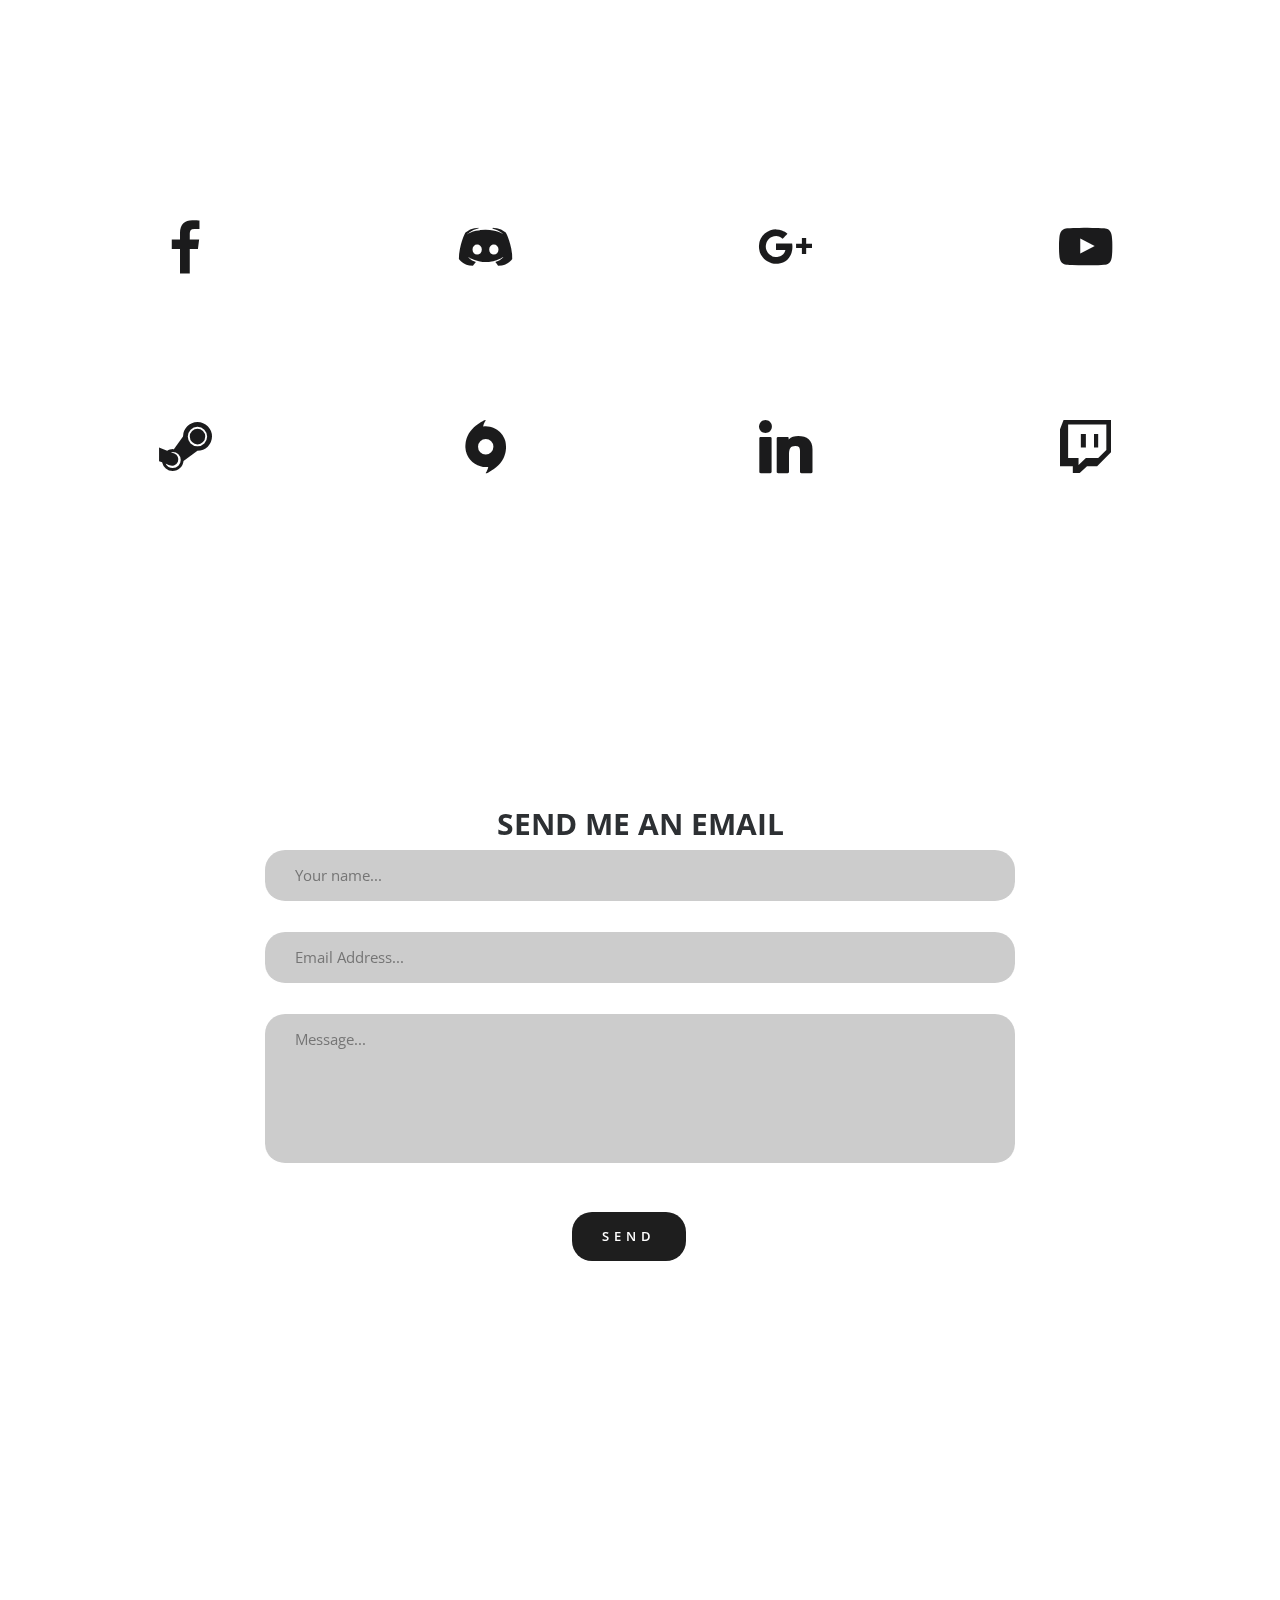
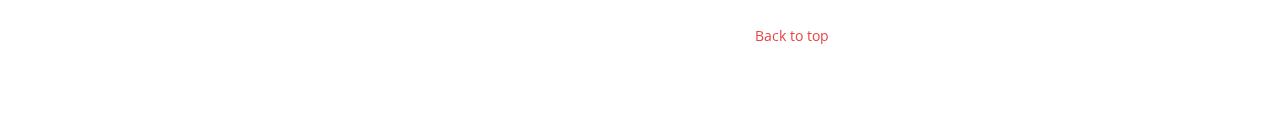
==== commit 75d9f81d: "Add files via upload" ====
--- a/index.html
+++ b/index.html
@@ -28,41 +28,106 @@
 <!-- header section -->
 <section class="banner" role="banner">
   <header id="header">
-    <div class="header-content clearfix"> <a class="logo" href="index.html">Tina</a>
-      <nav class="navigation" role="navigation">
-        <ul class="primary-nav">
-          <li><a href="#intro">About</a></li>
-          <li><a href="#services">Skills</a></li>
-          <li><a href="#works">Works</a></li>
-          <li><a href="#contact">Contact</a></li>
-        </ul>
-      </nav>
-      <a href="#" class="nav-toggle">Menu<span></span></a> </div>
+    
+      <nav class="navbar navbar-inverse navbar-fixed-top" style="float:right">
+        
+            <!-- Brand and toggle get grouped for better mobile display -->
+            <div class="navbar-header">
+                <button type="button" class="navbar-toggle" data-toggle="collapse" data-target="#bs-example-navbar-collapse-1" style="float:right" background-color=black>
+                    <span class="sr-only">Toggle navigation</span>
+                    <span class="icon-bar"></span>
+                    <span class="icon-bar"></span>
+                    <span class="icon-bar"></span>
+                </button>
+                
+            </div>
+            
+            <!-- Collect the nav links, forms, and other content for toggling -->
+            <div class="collapse navbar-collapse" id="bs-example-navbar-collapse-1" style="float:right" background-color=black>
+                <ul class="nav navbar-nav">
+  
+                    <li>
+                        <a href="#testimonials">About me</a>
+                    </li>
+                    <li>
+                        <a href="#services">Skills</a>
+                    </li>
+                    <li>
+                        <a href="#works">My works</a>
+                    </li>
+                    <li>
+                        <a href="#contact">Contact</a>
+                    </li>
+                </ul>
+            </div>
+ <!-- /.navbar-collapse -->
+       
+    </nav>
+
+
   </header>
   <!-- banner text -->
   <div class="container">
     <div class="col-md-10 col-md-offset-1">
-      <div class="banner-text text-center">
-        <h1>My Portfolio</h1>
-        <p>Here you can get to know me and see some of my works and skills :)</p>
+      <div class="banner-text text-center"><br><br><br><br><br><br>
+        <h1 style="color:white">My Portfolio</h1>
+        <p style="color:white">Here you can get to know me and see some of my works and skills :)</p>
+		<div class="scroll"><br><br><br><br><br><br>
+            <img src="img/scroll.gif">
+        </div>
 			</div>
       <!-- banner text --> 
     </div>
   </div>
-</section>
+</section><br><br><br>
 <!-- header section --> 
 <!-- intro section -->
-<section id="intro" class="section intro">
-  <div class="container">
-    <h2 class="w3-center" style="text-align:center">Some of my works</h2>
-
-<div class="w3-content w3-section" style="width:100%">
-  <img class="mySlides" src="img/aa.png" style="width:100%">
-  <img class="mySlides" src="img/sl23.png" style="width:100%">
-  <img class="mySlides" src="img/aaa.png" style="width:100%">
-  <img class="mySlides" src="img/333.png" style="width:100%">
-  <img class="mySlides" src="img/aaaa.png" style="width:100%">
-</div><br><br>
+<section id="intro">
+<div class="container"><br><br><br><br><br><br><br><br><br><br><br><br>
+  <h2 style="text-align:center" style="color:white">Some of my work</h2>  
+  <div id="myCarousel" class="carousel slide" data-ride="carousel">
+    <!-- Indicators -->
+    <ol class="carousel-indicators">
+      <li data-target="#myCarousel" data-slide-to="0" class="active"></li>
+      <li data-target="#myCarousel" data-slide-to="1"></li>
+      <li data-target="#myCarousel" data-slide-to="2"></li>
+	  <li data-target="#myCarousel" data-slide-to="3"></li>
+      <li data-target="#myCarousel" data-slide-to="4"></li>
+    </ol>
+
+    <!-- Wrapper for slides -->
+    <div class="carousel-inner">
+      <div class="item active">
+        <img src="img/aa.png" alt="somethingsomething" style="width:100%;">
+      </div>
+
+      <div class="item">
+        <img src="img/aaa.png" alt="sdlkasdlgakl" style="width:100%;">
+      </div>
+    
+      <div class="item">
+        <img src="img/sl23.png" alt="sdafasdgasg" style="width:100%;">
+      </div>
+	  <div class="item">
+        <img src="img/333.png" alt="sdafasdgasg" style="width:100%;">
+      </div>
+	  <div class="item">
+        <img src="img/aaaa.png" alt="sdafasdgasg" style="width:100%;">
+      </div>
+    </div>
+
+    <!-- Left and right controls -->
+    <a class="left carousel-control" href="#myCarousel" data-slide="prev">
+      <span class="glyphicon glyphicon-chevron-left"></span>
+      <span class="sr-only">Previous</span>
+    </a>
+    <a class="right carousel-control" href="#myCarousel" data-slide="next">
+      <span class="glyphicon glyphicon-chevron-right"></span>
+      <span class="sr-only">Next</span>
+    </a>
+  </div>
+</div>
+</section>
 
 <section id="testimonials" class="section testimonials no-padding">
   <div class="container-fluid">
@@ -104,27 +169,12 @@
       <br><br></div>
     </div>
   </div>
-  <p> Hello, my name is Tina. Since my first contact with PC stuffI knew this was something I wanted to do in the future, anything related to PC, be it programming, design, video editing... Although videogames were and still are my one true passion. </p>
+  <p> Hello, my name is Tina. Since my first contact with PC stuff I knew this was something I wanted to do in the future, anything related to PC, be it programming, design, video editing... Although videogames were and still are my one true passion. </p>
 <br><br>
   
   </section>
 
-<script>
-var myIndex = 0;
-carousel();
-
-function carousel() {
-    var i;
-    var x = document.getElementsByClassName("mySlides");
-    for (i = 0; i < x.length; i++) {
-       x[i].style.display = "none";  
-    }
-    myIndex++;
-    if (myIndex > x.length) {myIndex = 1}    
-    x[myIndex-1].style.display = "block";  
-    setTimeout(carousel, 2000); // Change image every 2 seconds
-}
-</script>
+
 			
   </div>
 </section>
@@ -188,6 +238,7 @@
         </div>
         <!-- overlay --> 
         </a> </div>
+
       <div class="col-lg-3 col-md-6 col-sm-6 work"> <a href="img/sl2.png" class="work-box"> <img src="img/sl2.png" alt="">
         <div class="overlay">
           <div class="overlay-caption">
@@ -226,6 +277,7 @@
         </a> </div>
     </div>
   </div>
+  
 </section>
 <!-- work section --> 
 <div class="section">		
@@ -246,7 +298,7 @@
   <div class="container">
     <div class="row">
       <div class="col-md-8 col-md-offset-2 conForm">
-        <h5>Shoot An Email</h5>
+        <h5>Send me an Email</h5>
         <div id="message"></div>
         <form action="mailto:tipogac@unin.hr" method="post" enctype="text/plain">
           <input name="name" id="name" type="text" class="col-xs-12 col-sm-12 col-md-12 col-lg-12" placeholder="Your name..." >
@@ -262,10 +314,10 @@
 <!-- contact section --> 
 
 <!-- Footer section -->
-<footer class="footer">
-  <div class="footer-top section">
-    <div class="container">
-      <div class="row">
+<div class="row footer">
+	<div class="col-xs-12">
+	
+		<div class="row">
         <div class="footer-col col-md-6">
           <h5>Tina Pogac</h5>
           <p>University North<br>
@@ -275,40 +327,56 @@
           <p>
           <h5>Services</h5>
           <p>
-          <ul>
-            <li><a href="#">Websites</a></li>
-            <li><a href="#">Photography</a></li>
-            <li><a href="#">Video editing</a></li>
-            <li><a href="#">Figma/Sketch</a></li>
-            <li><a href="#">Photoshop</a></li>
+          <ul style="margin-left:100px">
+            <li>Websites</li>
+            <li>Photography</li>
+            <li>Video editing</li>
+            <li>Figma/Sketch</li>
+            <li>Photoshop</li>
+			<br><br>
+			<li><a href="#">Back to top</a></li>
           </ul>
           </p>
         </div>
         <div class="footer-col col-md-3">
           <h5>Share</h5>
-          <ul class="footer-share">
+          <ul class="footer-share" style="margin-left:100px">
             <li><a href="https://www.facebook.com/"><i class="fa fa-facebook"></i></a></li>
             <li><a href="https://www.twitter.com/"><i class="fa fa-twitter"></i></a></li>
             <li><a href="https://www.linkdin.com/"><i class="fa fa-linkedin"></i></a></li>
           </ul>
         </div>
       </div>
-    </div>
-  </div>
+	</div>
+</div>
+			
+		</div>
+		
+			
+		<script src="https://ajax.googleapis.com/ajax/libs/jquery/1.12.4/jquery.min.js"></script>		
+		<script src="bootstrap/js/bootstrap.min.js"></script>
+		<script src="lightbox/js/lightbox.js"></script>
+				<script src="vegas/vegas.js"></script>
+		
+		<script>
+		$(".html, body, footer").vegas({
+    slides: [
+        { src: "img/3.png" },
+        { src: "img/1.jpg" },
+		{ src: "img/2323.png" },
+		{ src: "img/2223.jpg" },
+		{ src: "img/121.jpg" }
+    ],
+	animation: [ 'kenburnsUp', 'kenburnsDown', 'kenburnsLeft', 'kenburnsRight' ],
+	overlay: 'js/vegas/dist/overlays/08.png'
+})
+
+		</script>
   <!-- footer top --> 
   
 </footer>
 <script src="vegas/vegas.js"></script>
-<script>
-		$("work").vegas({
-    slides: [
-        { src: "img/Group2.png"}
-    ],
-	animation: [ 'kenburnsUp', 'kenburnsDown', 'kenburnsLeft', 'kenburnsRight' ],
-	overlay: 'js/vegas/dist/overlays/08.png'
-})
-
-		</script>
+
 
 <!-- Footer section --> 
 <!-- JS FILES --> 
--- a/css/main.css
+++ b/css/main.css
@@ -19,7 +19,7 @@
 }
 h1 {
 	font-size: 65px;
-	color: #2d3033;
+	color: #white;
 }
 h2 {
 	font-size: 40px;
@@ -76,7 +76,7 @@
 body {
 	font-family: "Open Sans", Arial, sans-serif;
 	font-weight: 400;
-	color: #6c7279;
+	color: white;
 }
 ul, ol {
 	margin: 0;
@@ -100,6 +100,7 @@
 }
 /* ------------------------------------------------------------------------------
 	Header
+-------------------------------------------------------------------------------*/
 -------------------------------------------------------------------------------*/
 #header {
 	position: fixed;
@@ -129,7 +130,7 @@
 	background-color: #fff;
 }
 #header.fixed a {
-	color: #000;
+	color: #fff;
 }
 #header.fixed .header-content {
 	border-bottom: 0;
@@ -137,233 +138,124 @@
 }
 #header.fixed .nav-toggle {
 	top: 18px;
-	color: #000;
-}
-.navigation.open {
-	opacity: 0.9;
-	visibility: visible;
-	-moz-transition: opacity 0.5s;
-	-o-transition: opacity 0.5s;
-	-webkit-transition: opacity 0.5s;
-	transition: opacity 0.5s;
-}
-.navigation {
-	float: right;
-}
-.navigation li {
-	display: inline-block;
-}
-.navigation a {
-	color: rgba(255, 255, 255, 0.75);
-	font-size: 13px;
-	font-weight: 700;
-	margin-left: 40px;
-	text-transform: uppercase;
-}
-.navigation a:hover, .navigation a.active {
-	color: #fff;
-}
-.nav-toggle {
-	display: none;
-	height: 44px;
-	overflow: hidden;
-	position: fixed;
-	right: 5%;
-	text-indent: 100%;
-	top: 32px;
-	white-space: nowrap;
-	width: 44px;
-	z-index: 99999;
-	-moz-transition: all 0.3s;
-	-o-transition: all 0.3s;
-	-webkit-transition: all 0.3s;
-	transition: all 0.3s;
-}
-.nav-toggle:before, .nav-toggle:after {
-	border-radius: 50%;
-	content: "";
-	height: 100%;
-	left: 0;
-	position: absolute;
-	top: 0;
-	width: 100%;
-	-moz-transform: translateZ(0);
-	-ms-transform: translateZ(0);
-	-webkit-transform: translateZ(0);
-	transform: translateZ(0);
-	-moz-backface-visibility: hidden;
-	-webkit-backface-visibility: hidden;
-	backface-visibility: hidden;
-	-moz-transition-property: -moz-transform;
-	-o-transition-property: -o-transform;
-	-webkit-transition-property: -webkit-transform;
-	transition-property: transform;
-}
-.nav-toggle:before {
-	background-color: #e84545;
-	-moz-transform: scale(1);
-	-ms-transform: scale(1);
-	-webkit-transform: scale(1);
-	transform: scale(1);
-	-moz-transition-duration: 0.3s;
-	-o-transition-duration: 0.3s;
-	-webkit-transition-duration: 0.3s;
-	transition-duration: 0.3s;
-}
-.nav-toggle:after {
-	background-color: #e84545;
-	-moz-transform: scale(0);
-	-ms-transform: scale(0);
-	-webkit-transform: scale(0);
-	transform: scale(0);
-	-moz-transition-duration: 0s;
-	-o-transition-duration: 0s;
-	-webkit-transition-duration: 0s;
-	transition-duration: 0s;
-}
-.nav-toggle span {
-	background-color: #fff;
-	bottom: auto;
-	display: inline-block;
-	height: 3px;
-	left: 50%;
-	position: absolute;
-	right: auto;
-	top: 50%;
-	width: 18px;
-	z-index: 10;
-	-moz-transform: translateX(-50%) translateY(-50%);
-	-ms-transform: translateX(-50%) translateY(-50%);
-	-webkit-transform: translateX(-50%) translateY(-50%);
-	transform: translateX(-50%) translateY(-50%);
-}
-.nav-toggle span:before, .nav-toggle span:after {
-	background-color: #fff;
-	content: "";
-	height: 100%;
-	position: absolute;
-	right: 0;
-	top: 0;
-	width: 100%;
-	-moz-transform: translateZ(0);
-	-ms-transform: translateZ(0);
-	-webkit-transform: translateZ(0);
-	transform: translateZ(0);
-	-moz-backface-visibility: hidden;
-	-webkit-backface-visibility: hidden;
-	backface-visibility: hidden;
-	-moz-transition: -moz-transform 0.3s;
-	-o-transition: -o-transform 0.3s;
-	-webkit-transition: -webkit-transform 0.3s;
-	transition: transform 0.3s;
-}
-.nav-toggle span:before {
-	-moz-transform: translateY(-6px) rotate(0deg);
-	-ms-transform: translateY(-6px) rotate(0deg);
-	-webkit-transform: translateY(-6px) rotate(0deg);
-	transform: translateY(-6px) rotate(0deg);
-}
-.nav-toggle span:after {
-	-moz-transform: translateY(6px) rotate(0deg);
-	-ms-transform: translateY(6px) rotate(0deg);
-	-webkit-transform: translateY(6px) rotate(0deg);
-	transform: translateY(6px) rotate(0deg);
-}
-.nav-toggle.close-nav:before {
-	-moz-transform: scale(0);
-	-ms-transform: scale(0);
-	-webkit-transform: scale(0);
-	transform: scale(0);
-}
-.nav-toggle.close-nav:after {
-	-moz-transform: scale(1);
-	-ms-transform: scale(1);
-	-webkit-transform: scale(1);
-	transform: scale(1);
-}
-.nav-toggle.close-nav span {
-	background-color: rgba(255, 255, 255, 0);
-}
-.nav-toggle.close-nav span:before, .nav-toggle.close-nav span:after {
-	background-color: #fff;
-}
-.nav-toggle.close-nav span:before {
-	-moz-transform: translateY(0) rotate(45deg);
-	-ms-transform: translateY(0) rotate(45deg);
-	-webkit-transform: translateY(0) rotate(45deg);
-	transform: translateY(0) rotate(45deg);
-}
-.nav-toggle.close-nav span:after {
-	-moz-transform: translateY(0) rotate(-45deg);
-	-ms-transform: translateY(0) rotate(-45deg);
-	-webkit-transform: translateY(0) rotate(-45deg);
-	transform: translateY(0) rotate(-45deg);
-}
+	color: #fff;
+}
+.navbar {height: 80px;text-transform: uppercase;font-size: 20px; letter-spacing: 1px;}
+
+.navbar-inverse {background: black;z-index: 1060;border: 0;}
+.navbar-nav {padding-left: 20px;}
+.scroll {
+    bottom: 30px;
+    position: absolute;
+    left: 50%;
+    z-index: 15;
+    width: 10%;
+    padding-left: 0;
+    margin-left: -25px;}
+
+
+
+.navbar-nav>li>a {padding: 30px 20px; font-weight: 500;}
+.navbar-inverse .navbar-nav>li>a {color: white;}
+
+
+.menu-bar {position: fixed;right:20px;top: 30px;color: #fff;font-size: 20px; }
+
+
 /* ------------------------------------------------------------------------------
 	Banner
 -------------------------------------------------------------------------------*/
 
-.banner {
-	background-image: url(../img/Group2.png);
-	background-position: center top;
-	background-repeat: no-repeat;
-	-moz-background-size: cover;
-	-o-background-size: cover;
-	-webkit-background-size: cover;
-	background-size: cover;
-	min-height: 750px;
-}
-.banner-text {
-	padding-top: 22%;
-}
-.banner-text h1 {
-	color: #fff;
-	font-family: "Open Sans", Arial, sans-serif;
-	font-size: 65px;
-	font-weight: 700;
-	text-transform: uppercase;
-}
-.banner-text p {
-	color: rgba(255, 255, 255, 0.60);
-	font-size: 16px;
-	font-weight: 400;
-	line-height: 24px;
-	margin-top: 30px;
-	margin-bottom: 80px;
-}
+.fill {
+    width: 100%;
+    height: 100%;
+    background-position: center;
+    -webkit-background-size: cover;
+    -moz-background-size: cover;
+    background-size: cover;
+    -o-background-size: cover;
+    background-position: 30% 0px;
+}
+
+.content {background: #fff;padding: 100px 0 100px 0;z-index: 11;position: relative;width: 100%;}
+
+.content h1 {font-size: 50px; font-weight: 900;text-transform: uppercase;letter-spacing: -2px;}
+.modal-content h1 {font-size: 50px; font-weight: 900;text-transform: uppercase;letter-spacing: -2px;}
+.text {padding: 100px 0;}
+
+.image-div {position: relative;width: 100%;z-index: 12;}
+
+.image-div img{width: 100%;}
+
+.copy{
+background: #131314;
+text-align: center;
+color: #fff;
+height: 60px;
+padding-top: 15px;
+position: relative;
+margin-top: 50px;
+font-size: 14px;
+}
+.copy p {font-size: 14px;}
+.copy a {color: #ff0000;}
+
+.modal-backdrop {background-color: #fff;}
+.modal-backdrop.in {
+    filter: alpha(opacity=100);
+    opacity: 1
+}
+
+.modal-content {
+    padding: 100px 50px;
+    -webkit-box-shadow: none;
+    box-shadow: none;
+    border-radius: 0;
+    border: 0;
+}
+
+
+
+
+@media (max-width: 768px) {
+    body {padding-top: 50px;}
+
+    .navbar-right {display: none;}
+    .menu-bar {display: none;}
+    .navbar-collapse {background: #000;}
+    .navbar-nav {padding-left: 0px;}
+    .navbar-nav>li>a {padding: 15px 15px 15px 30px;}
+    .content {padding: 80px 30px;}
+    .carousel {height: 60%;}
+
+    .navbar-toggle {padding: 25px 10px;}
+    .navbar-inverse .navbar-toggle {border: 0;}
+    .navbar-inverse .navbar-toggle:focus, .navbar-inverse .navbar-toggle:hover {background: transparent;}
+    .carousel-caption h2,.content h1,.modal-content h1 {font-size: 30px;}
+
+
+}
+
+
 /* ==========================================================================
 	$intro
 ========================================================================== */
 .intro {
-	background-color: #434547;
+	background-color: white;
 }
 .intro h3 {
 	color: white;
 	margin-top: 0;
 }
 .intro p {
-	font-family: "Merriweather", Arial, sans-serif;
+	font-family: "Open Sans", Arial, sans-serif;
 	color: rgba(255, 255, 255, 0.75);
 	font-weight: 400;
 }
 /* ------------------------------------------------------------------------------
 	 Serives
 -------------------------------------------------------------------------------*/
-.service-section {
-	padding-top: 100px;
-}
-.services {
-	margin-bottom: 50px;
-}
-.services-content {
-	padding: 0 15px;
-	margin-top: 30px;
-}
-.services .icon {
-	color: #434547;
-	font-size: 50px;
-	padding-left: 15px;
-}
+
 /* ------------------------------------------------------------------------------
 	 Works
 -------------------------------------------------------------------------------*/
@@ -379,7 +271,7 @@
 	height: 100%;
 }
 .work .overlay {
-	background: rgba(46, 47, 48, 0.5);
+	background: rgba(37, 38, 38, 0.5);
 	height: 100%;
 	left: 0;
 	opacity: 0;
@@ -450,7 +342,7 @@
 	 Testimonials
 -------------------------------------------------------------------------------*/
 .testimonials {
-	background-color: #2e2f30;
+	background-color: rgba(0, 0, 0, 0.4);
 	position: relative;
 	text-align: center;
 }
@@ -461,16 +353,16 @@
 }
 .testimonials h1 {
 	color: #fff;
-	font: 23px "Merriweather";
-	font-weight: 300;
+	font: 23px "Open Sans";
+	font-weight: 800;
 }
 .testimonials p {
 	color: #fff;
 	display: block;
-	font-size: 13px;
+	font-size: 16px;
 	font-style: normal;
 	letter-spacing: 2px;
-	font-weight: 400;
+	font-weight: 600;
 	margin-top: 30px;
 	text-transform: uppercase;
 }
@@ -504,14 +396,20 @@
 	margin-bottom: 30px;
 	outline: none;
 	font-style: normal;
-	border-bottom: #2e2f30 1px solid;
+	border-bottom: white 1px solid;
 	font-size: 15px;
+	background-color: rgba(0, 0, 0, 0.2);
+	-moz-border-radius: 20px;
+	-webkit-border-radius: 20px;
+	border-radius: 20px;
 }
 .conForm input.noMarr {
 	margin-right: 0px;
+	
 }
 .conForm textarea {
-	color: #797979;
+	color: black;
+	background-color: rgba(0, 0, 0, 0.2);
 	padding: 15px 30px;
 	margin-bottom: 18px;
 	outline: none;
@@ -520,10 +418,13 @@
 	resize: none;
 	font-size: 15px;
 	border: none;
-	border-bottom: #2e2f30 1px solid;
+	border-bottom: white 1px solid;
+	-moz-border-radius: 20px;
+	-webkit-border-radius: 20px;
+	border-radius: 20px;
 }
 .conForm .submitBnt {
-	background: #2e2f30;
+	background: #1e1e1e;
 	color: #fff;
 	margin-top: 30px;
 	padding:15px 30px 15px 30px;
@@ -531,9 +432,9 @@
 	font-weight: 600;
 	letter-spacing: 5px;
 	border: 0;
-	-moz-border-radius: 2px;
-	-webkit-border-radius: 2px;
-	border-radius: 2px;
+	-moz-border-radius: 20px;
+	-webkit-border-radius: 20px;
+	border-radius: 20px;
 	display: inline-block;
 	text-transform: uppercase;
 }
@@ -544,33 +445,21 @@
 
 
 }
-#success_page{
-	color: #00bdbd;
-	font-weight: 500;
-}
-.error_message{
-	color: #ff675f;
-	padding-bottom: 15px;
-	font-weight: 500;
-}
-#success_page h3{
-	font-size:17px;
-	color:#5ed07b;
-	font-weight: 700;
-}
+
 
 /* ------------------------------------------------------------------------------
 	 Footer
 -------------------------------------------------------------------------------*/
 .footer {
 	text-align: left;
+	
 }
 .footer-top {
-	background-color: #181818;
+	background-color: #1e1e1e;
 	padding-top: 50px;
 }
 .footer-bottom {
-	background-color: #313454;
+	background-color: #1e1e1e;
 	padding: 20px 0;
 }
 .footer .footer-col {
@@ -578,19 +467,16 @@
 }
 .footer h5 {
 	color: #fff;
+	margin-left: 100px;
 }
 .footer h5 {
 	margin-bottom: 20px;
 }
 .footer p {
 	color: rgba(255, 255, 255, 0.25);
-}
-.footer a {
-	color: rgba(255, 255, 255, 0.50);
-}
-.footer a:hover {
-	color: #e84545;
-}
+	margin-left: 100px;
+}
+
 .footer .footer-share {
 	margin-top: 0;
 }
@@ -598,13 +484,22 @@
 	display: inline-block;
 	float: none;
 }
+
 .footer .footer-share a {
 	border: none;
-	font-size: 21px;
+	font-size: 30px;
 	color: rgba(255, 255, 255, 0.25);
 }
+
+.footer .footer-share a:hover {
+	border: none;
+	font-size: 30px;
+	color: #fff;
+	text-shadow: 0 0 30px white, 0 0 20px white;
+}
+
 .footer .fa-heart {
-	color: #e84545;
+	color: #1e1e1e;
 	font-size: 11px;
 	margin: 0 2px;
 }
@@ -617,10 +512,10 @@
 	margin-left: 35px;
 }
 .square-blocks .light-grey-bg {
-	background-color: white;
+	background-color: rgba(256, 256, 256, 0.2);
 }
 .square-blocks .dark-grey-bg {
-	background-color: white;
+	background-color: rgba(256, 256, 256, 0.2);
 }
 .square-blocks p {
 
@@ -665,13 +560,13 @@
 .square-blocks1 div {
 	height: 200px;
 	width: 200px;
-	margin-left: 35px;
+	margin-left: 100px;
 }
 .square-blocks1 .light-grey-bg {
-	background-color: white;
+	background-color: rgba(256, 256, 256, 0.2);
 }
 .square-blocks1 .dark-grey-bg {
-	background-color: white;
+	background-color: rgba(256, 256, 256, 0.2);
 }
 .square-blocks1 p {
 
@@ -681,7 +576,7 @@
 	text-align: center;
 	font-size: 20pt;
 	text-transform: uppercase;
-	color: #ffff;
+	color: #150126;
 }
 
 .square-blocks1 a {
@@ -713,7 +608,18 @@
 	font-size: 40pt;
 }
 
-@media screen and (max-width:500px){
-	.square-blocks p {
-		font-size: 6pt;
-	}+	
+.scroll {
+    top: 300px;
+    position: absolute;
+    left: 50%;
+    z-index: 15;
+    width: 10%;
+    padding-left: 0;
+    margin-left: -25px;}
+
+.scroll img {width: 50px;}	
+
+
+
+
--- a/css/responsive.css
+++ b/css/responsive.css
@@ -4,7 +4,7 @@
  padding: 40px 0;
 }
  #header.fixed a {
- color: #000;
+ color: #fff;
 }
  .nav-toggle {
  display: block;
@@ -40,17 +40,7 @@
  margin: 0;
  text-align: center;
 }
- .person {
- margin: 0 auto 50px;
-}
- .person-content {
- text-align: center;
-}
- .person .social-icons li {
- display: inline-block;
- float: none;
- margin-bottom: 5px;
-}
+
  .testimonials blockquote {
  padding: 20px 5% 0;
 }
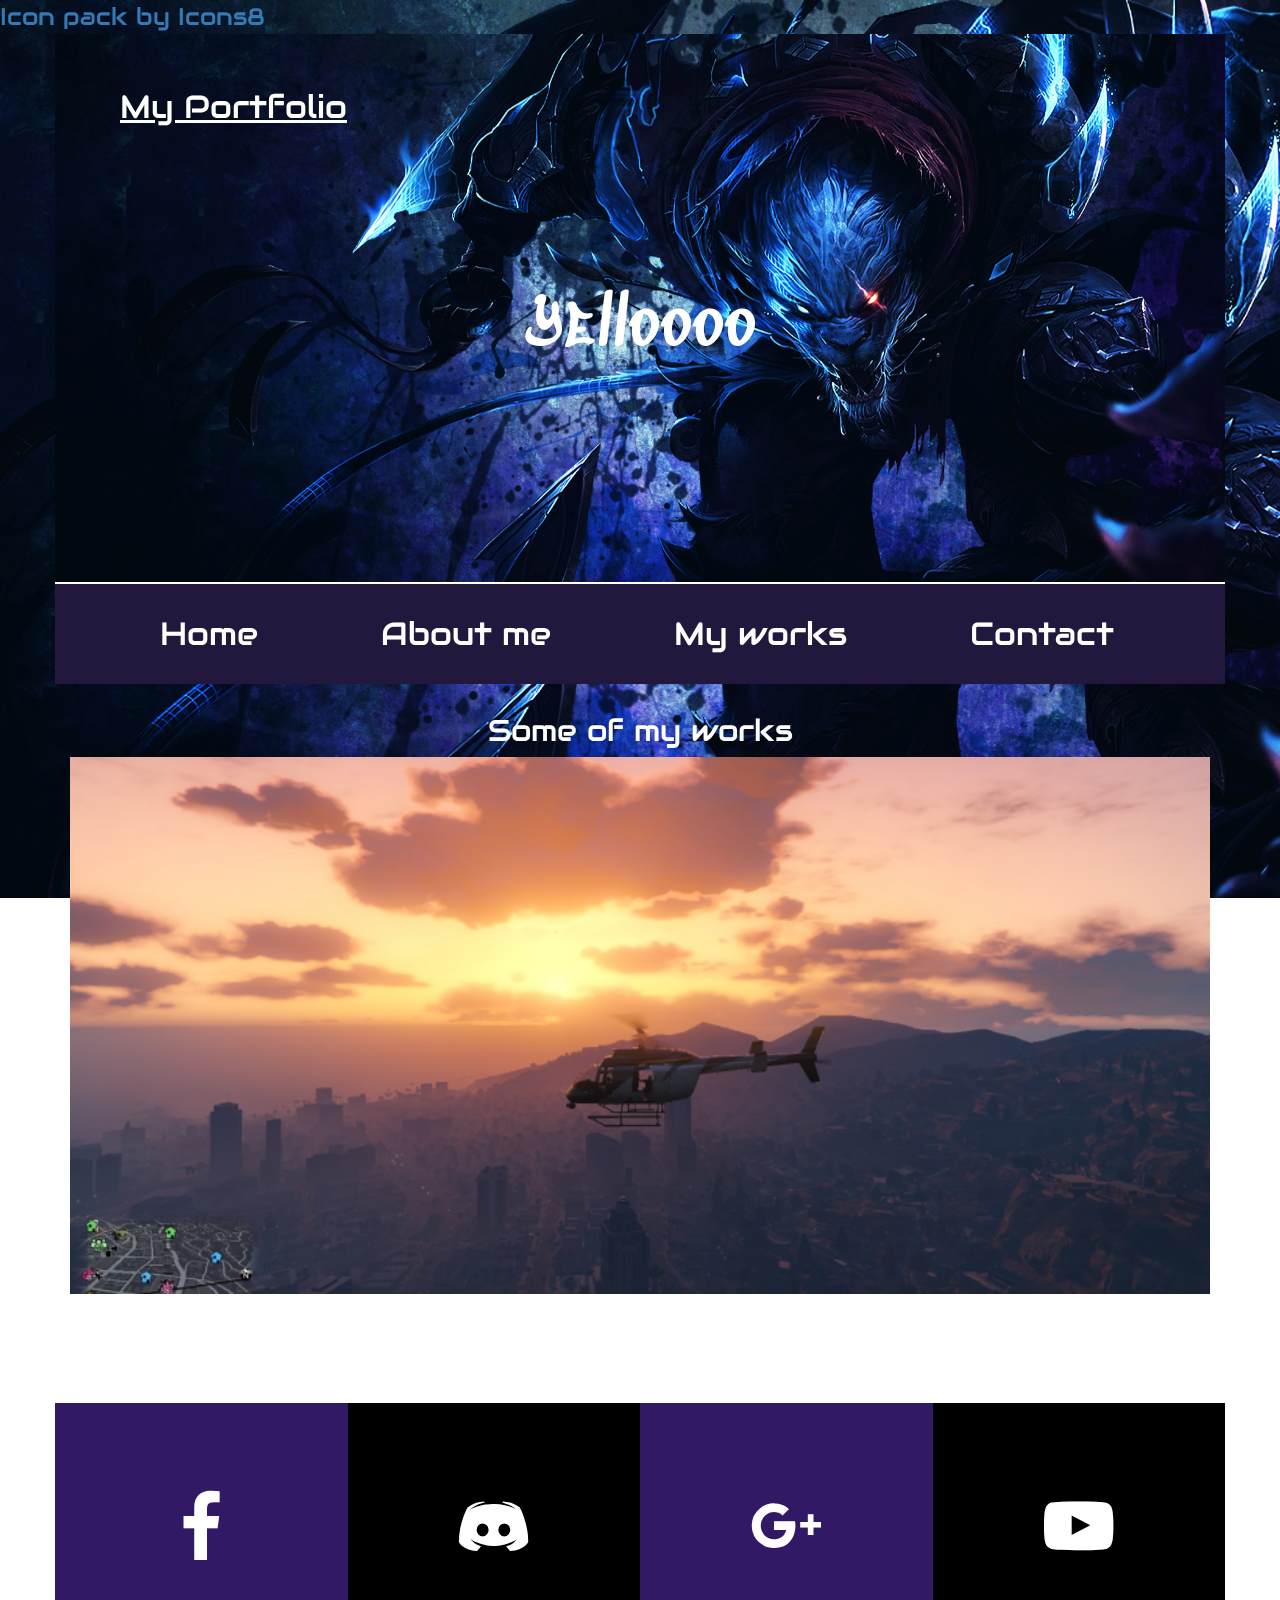
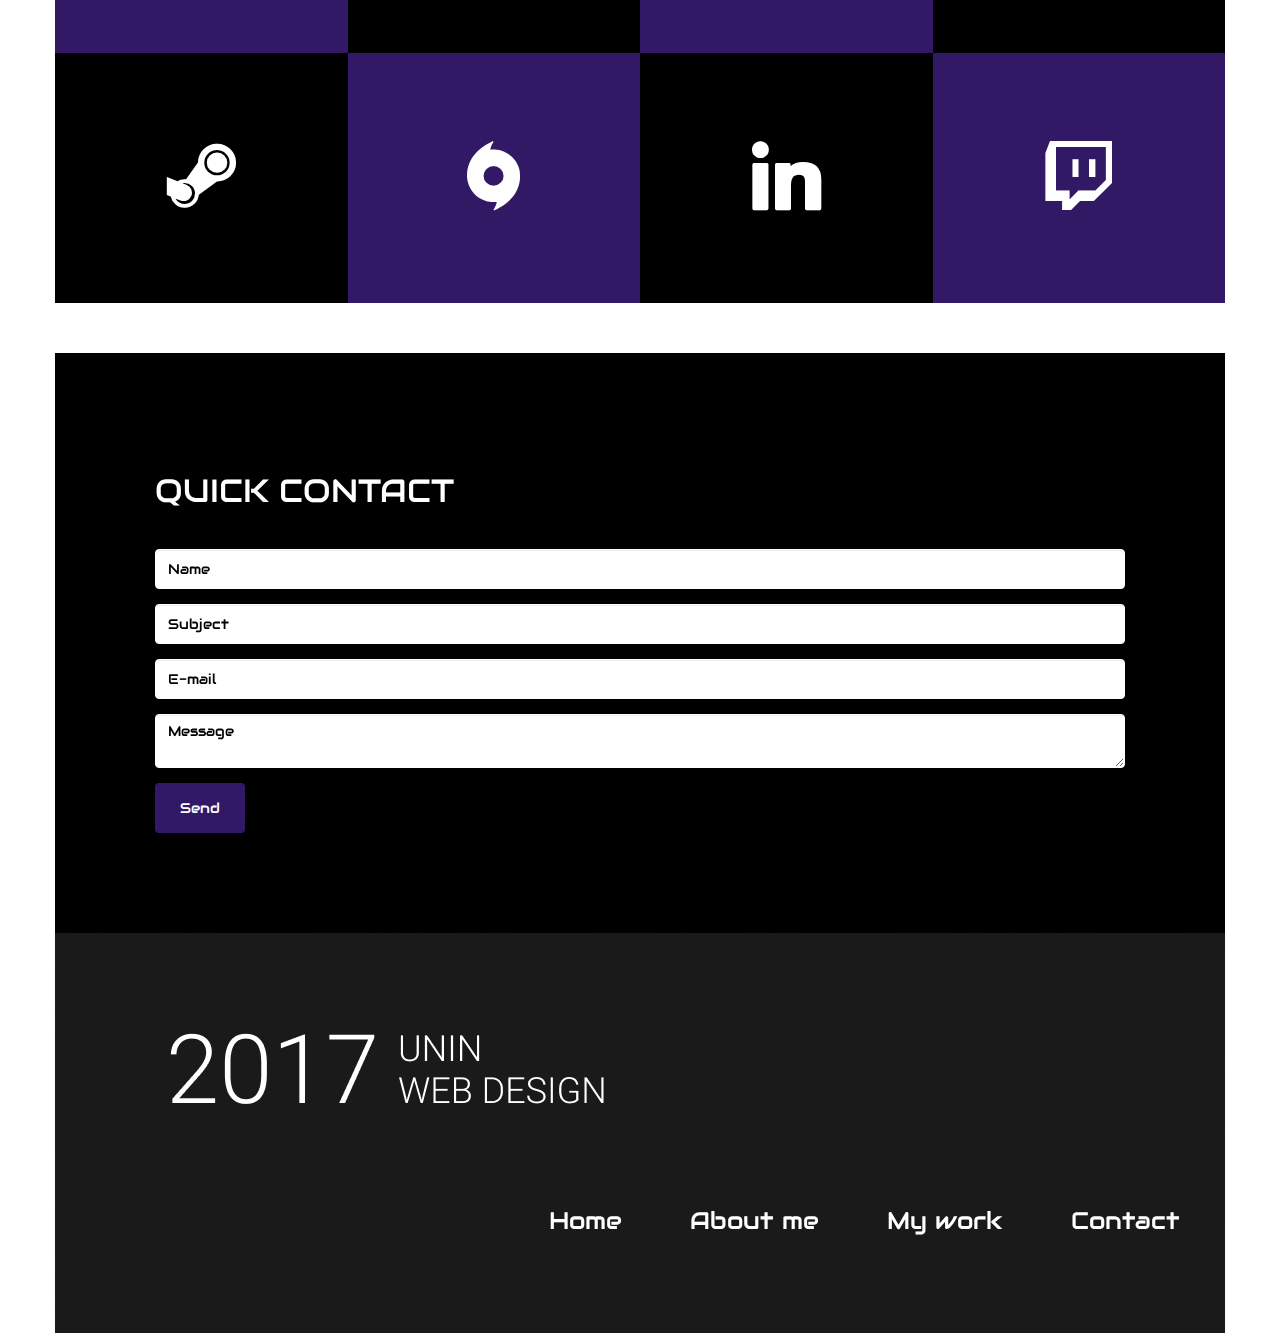
==== commit f4b86663: "Add files via upload" ====
--- a/index.html
+++ b/index.html
@@ -1,288 +1,82 @@
-<!doctype html>
-<!--[if lt IE 7]>      <html class="no-js lt-ie9 lt-ie8 lt-ie7" lang=""> <![endif]-->
-<!--[if IE 7]>         <html class="no-js lt-ie9 lt-ie8" lang=""> <![endif]-->
-<!--[if IE 8]>         <html class="no-js lt-ie9" lang=""> <![endif]-->
-<!--[if gt IE 8]><!-->
-<html class="no-js" lang="">
-<!--<![endif]-->
+<!DOCTYPE html>
+<html lang="en">
+	<head>
+		<meta charset="utf-8">
+		<meta http-equiv="X-UA-Compatible" content="IE=edge">
+		<meta name="viewport" content="width=device-width, initial-scale=1">
+		<title>Zavrsni projekt - Homepage</title>
+		<link href="bootstrap/css/bootstrap.min.css" rel="stylesheet">
+		<link href="lightbox/css/lightbox.css" rel="stylesheet">
+		<link href="socicon/style.css" rel="stylesheet">
+		<link href="style.css" rel="stylesheet">
+		<link href="vegas/vegas.css" rel="stylesheet">
+		<link href="socicon/style.css" rel="stylesheet">
+		<a href="https://icons8.com">Icon pack by Icons8</a>
+		<link href="https://fonts.googleapis.com/css?family=Sedgwick+Ave+Display" rel="stylesheet">
+		<link href="https://fonts.googleapis.com/css?family=Audiowide|Permanent+Marker|Sedgwick+Ave+Display" rel="stylesheet">
+		
+		<!--[if lt IE 9]>
+		<script src="https://oss.maxcdn.com/html5shiv/3.7.3/html5shiv.min.js"></script>
+		<script src="https://oss.maxcdn.com/respond/1.4.2/respond.min.js"></script>
+		<![endif]-->
+	</head>
+	<body>
 
-<head>
-<meta charset="utf-8">
-<meta name="description" content="">
-<meta name="viewport" content="width=device-width, initial-scale=1">
-<title>bleh</title>
-<link rel="stylesheet" href="css/bootstrap.min.css">
-<link rel="stylesheet" href="css/flexslider.css">
-<link rel="stylesheet" href="css/jquery.fancybox.css">
-<link rel="stylesheet" href="css/main.css">
-<link rel="stylesheet" href="css/responsive.css">
-<link rel="stylesheet" href="css/font-icon.css">
-<link rel="stylesheet" href="css/animate.min.css">
-<link href="vegas/vegas.css" rel="stylesheet">
-<link href="socicon/style.css" rel="stylesheet">
+		<div class="container">
 
-<link rel="stylesheet" href="https://maxcdn.bootstrapcdn.com/font-awesome/4.4.0/css/font-awesome.min.css">
-</head>
+			<div class="row">
+				<div class="col-xs-12 header">
+					<a href="index.html">My Portfolio</a>
+					<p>Yelloooo</p>
+				</div>
+				<div class="hamburger">
+				<span class="glyphicon glyphicon-align-justify"></span>
+			</div>
+			</div>
+			<div class="row">
+			
+			
+				<ul class="main-menu">
+					<li><a href="index.html">Home</a></li>
+					<li><a href="about_me.html">About me</a></li>
+					<li><a href="my_works.html">My works</a></li>
+					<li><a href="contact.html">Contact</a></li>
+				</ul>
+			</div>
+	<h2 class="w3-center" style="text-align:center">Some of my works</h2>
 
-<body>
-<!-- header section -->
-<section class="banner" role="banner">
-  <header id="header">
-    
-      <nav class="navbar navbar-inverse navbar-fixed-top" style="float:right">
-        
-            <!-- Brand and toggle get grouped for better mobile display -->
-            <div class="navbar-header">
-                <button type="button" class="navbar-toggle" data-toggle="collapse" data-target="#bs-example-navbar-collapse-1" style="float:right" background-color=black>
-                    <span class="sr-only">Toggle navigation</span>
-                    <span class="icon-bar"></span>
-                    <span class="icon-bar"></span>
-                    <span class="icon-bar"></span>
-                </button>
-                
-            </div>
-            
-            <!-- Collect the nav links, forms, and other content for toggling -->
-            <div class="collapse navbar-collapse" id="bs-example-navbar-collapse-1" style="float:right" background-color=black>
-                <ul class="nav navbar-nav">
-  
-                    <li>
-                        <a href="#testimonials">About me</a>
-                    </li>
-                    <li>
-                        <a href="#services">Skills</a>
-                    </li>
-                    <li>
-                        <a href="#works">My works</a>
-                    </li>
-                    <li>
-                        <a href="#contact">Contact</a>
-                    </li>
-                </ul>
-            </div>
- <!-- /.navbar-collapse -->
-       
-    </nav>
+<div class="w3-content w3-section" style="width:100%">
+  <img class="mySlides" src="img/aa.png" style="width:100%">
+  <img class="mySlides" src="img/sl23.png" style="width:100%">
+  <img class="mySlides" src="img/aaa.png" style="width:100%">
+  <img class="mySlides" src="img/333.png" style="width:100%">
+  <img class="mySlides" src="img/aaaa.png" style="width:100%">
+</div>
 
+<script>
+var myIndex = 0;
+carousel();
 
-  </header>
-  <!-- banner text -->
-  <div class="container">
-    <div class="col-md-10 col-md-offset-1">
-      <div class="banner-text text-center"><br><br><br><br><br><br>
-        <h1 style="color:white">My Portfolio</h1>
-        <p style="color:white">Here you can get to know me and see some of my works and skills :)</p>
-		<div class="scroll"><br><br><br><br><br><br>
-            <img src="img/scroll.gif">
-        </div>
-			</div>
-      <!-- banner text --> 
-    </div>
-  </div>
-</section><br><br><br>
-<!-- header section --> 
-<!-- intro section -->
-<section id="intro">
-<div class="container"><br><br><br><br><br><br><br><br><br><br><br><br>
-  <h2 style="text-align:center" style="color:white">Some of my work</h2>  
-  <div id="myCarousel" class="carousel slide" data-ride="carousel">
-    <!-- Indicators -->
-    <ol class="carousel-indicators">
-      <li data-target="#myCarousel" data-slide-to="0" class="active"></li>
-      <li data-target="#myCarousel" data-slide-to="1"></li>
-      <li data-target="#myCarousel" data-slide-to="2"></li>
-	  <li data-target="#myCarousel" data-slide-to="3"></li>
-      <li data-target="#myCarousel" data-slide-to="4"></li>
-    </ol>
-
-    <!-- Wrapper for slides -->
-    <div class="carousel-inner">
-      <div class="item active">
-        <img src="img/aa.png" alt="somethingsomething" style="width:100%;">
-      </div>
-
-      <div class="item">
-        <img src="img/aaa.png" alt="sdlkasdlgakl" style="width:100%;">
-      </div>
-    
-      <div class="item">
-        <img src="img/sl23.png" alt="sdafasdgasg" style="width:100%;">
-      </div>
-	  <div class="item">
-        <img src="img/333.png" alt="sdafasdgasg" style="width:100%;">
-      </div>
-	  <div class="item">
-        <img src="img/aaaa.png" alt="sdafasdgasg" style="width:100%;">
-      </div>
-    </div>
-
-    <!-- Left and right controls -->
-    <a class="left carousel-control" href="#myCarousel" data-slide="prev">
-      <span class="glyphicon glyphicon-chevron-left"></span>
-      <span class="sr-only">Previous</span>
-    </a>
-    <a class="right carousel-control" href="#myCarousel" data-slide="next">
-      <span class="glyphicon glyphicon-chevron-right"></span>
-      <span class="sr-only">Next</span>
-    </a>
-  </div>
-</div>
-</section>
-
-<section id="testimonials" class="section testimonials no-padding">
-  <div class="container-fluid">
-    <div class="row no-gutter">
-      <div class="flexslider">
-        <ul class="slides">
-          <li>
-            <div class="col-md-12">
-              <blockquote>
-                <h1>Get to know me</h1>
-              </blockquote>
-            </div>
-          </li>
-          <li>
-            <div class="col-md-12">
-              <blockquote>
-                <h1>School </h1>
-                <p>School of Julije Benešić, Ilok</p>
-              </blockquote>
-            </div>
-          </li>
-          <li>
-            <div class="col-md-12">
-              <blockquote>
-                <h1>High school</h1>
-                <p>Gimnazija, Srednja Škola Ilok</p>
-              </blockquote>
-            </div>
-          </li>
-          <li>
-            <div class="col-md-12">
-              <blockquote>
-                <h1>University</h1>
-                <p>University North, Multimedia</p>
-              </blockquote>
-            </div>
-          </li>
-        </ul>
-      <br><br></div>
-    </div>
-  </div>
-  <p> Hello, my name is Tina. Since my first contact with PC stuff I knew this was something I wanted to do in the future, anything related to PC, be it programming, design, video editing... Although videogames were and still are my one true passion. </p>
-<br><br>
-  
-  </section>
-
+function carousel() {
+    var i;
+    var x = document.getElementsByClassName("mySlides");
+    for (i = 0; i < x.length; i++) {
+       x[i].style.display = "none";  
+    }
+    myIndex++;
+    if (myIndex > x.length) {myIndex = 1}    
+    x[myIndex-1].style.display = "block";  
+    setTimeout(carousel, 2000); // Change image every 2 seconds
+}
+</script>
+			
 
 			
-  </div>
-</section>
-<!-- intro section --> 
-<!-- services section -->
-<section id="services" class="services service-section">
-  <div class="section">		
-		<h1 style="text-align:center">My skills</h1>
+
+	
+	<div class="section">		
+		<h1>Social media</h1>
 		<div class="row square-blocks">
-			<div class="col-xs-3 light-grey-bg"><p><img src="https://png.icons8.com/wired/50/000000/paint-brush.png"><br>Sketch/Figma</p></div>
-			<div class="col-xs-3 dark-grey-bg"><p><img src="https://png.icons8.com/ios/50/000000/source-code-filled.png"><br>HTML, CSS</p></div>
-			<div class="col-xs-3 light-grey-bg"><p><img src="https://png.icons8.com/metro/50/000000/database.png"><br>JS/PHH/SQL Programming</p></div>
-			<div class="col-xs-3 dark-grey-bg"><p><img src="https://png.icons8.com/color/50/000000/adobe-photoshop.png"><br>Adobe Photoshop</a></p></div>
-			<div class="col-xs-3 dark-grey-bg"><p><img src="https://png.icons8.com/nolan/50/000000/adobe-illustrator.png"><br>Adobe Illustrator</p></div>
-			<div class="col-xs-3 light-grey-bg"><p><img src="https://png.icons8.com/nolan/50/000000/adobe-premiere-pro.png"><br>Adobe Premiere</a></p></div>
-			<div class="col-xs-3 dark-grey-bg"><p><img src="https://png.icons8.com/ios/50/000000/mouse-filled.png"><br>Gaming</p></div>
-			<div class="col-xs-3 light-grey-bg"><p><img src="https://png.icons8.com/ios/50/000000/compact-camera-filled.png"><br>Photography</a></p></div>
-		</div>
-	</div>
-</section>
-
-
-<!-- services section --> 
-<!-- work section -->
-<section id="works" class="works section no-padding">
-  <div class="container-fluid">
-    <div class="row no-gutter">
-      <div class="col-lg-3 col-md-6 col-sm-6 work"> <a href="img/a12.jpg" class="work-box"> <img src="img/a12.png" alt="">
-        <div class="overlay">
-          <div class="overlay-caption">
-            <h5>GTA Online</h5>
-            <p>View of Los Santos</p>
-          </div>
-        </div>
-        <!-- overlay --> 
-        </a> </div>
-      <div class="col-lg-3 col-md-6 col-sm-6 work"> <a href="img/b12.jpg" class="work-box"> <img src="img/b12.png" alt="">
-        <div class="overlay">
-          <div class="overlay-caption">
-            <h5>Empyrion: Galactical Survival</h5>
-            <p>Deep space</p>
-          </div>
-        </div>
-        <!-- overlay --> 
-        </a> </div>
-      <div class="col-lg-3 col-md-6 col-sm-6 work"> <a href="img/witcher3.jpg" class="work-box"> <img src="img/witcher3.png" alt="">
-        <div class="overlay">
-          <div class="overlay-caption">
-            <h5>Photoshop</h5>
-            <p>Witcher 3: Wild Hunt</p>
-          </div>
-        </div>
-        <!-- overlay --> 
-        </a> </div>
-      <div class="col-lg-3 col-md-6 col-sm-6 work"> <a href="img/sl3.png" class="work-box"> <img src="img/sl3.png" alt="">
-        <div class="overlay">
-          <div class="overlay-caption">
-            <h5>Photography</h5>
-            <p>Product: Razer Deathstalker Chroma</p>
-          </div>
-        </div>
-        <!-- overlay --> 
-        </a> </div>
-
-      <div class="col-lg-3 col-md-6 col-sm-6 work"> <a href="img/sl2.png" class="work-box"> <img src="img/sl2.png" alt="">
-        <div class="overlay">
-          <div class="overlay-caption">
-            <h5>Photography</h5>
-            <p>Street photography</p>
-          </div>
-        </div>
-        <!-- overlay --> 
-        </a> </div>
-      <div class="col-lg-3 col-md-6 col-sm-6 work"> <a href="img/33.jpg" class="work-box"> <img src="img/sl32.png" alt="">
-        <div class="overlay">
-          <div class="overlay-caption">
-            <h5>Photography</h5>
-            <p>Portrait</p>
-          </div>
-        </div>
-        <!-- overlay --> 
-        </a> </div>
-      <div class="col-lg-3 col-md-6 col-sm-6 work"> <a href="img/11.jpg" class="work-box"> <img src="img/111.png" alt="">
-        <div class="overlay">
-          <div class="overlay-caption">
-            <h5>Photography</h5>
-            <p>Sky</p>
-          </div>
-        </div>
-        <!-- overlay --> 
-        </a> </div>
-      <div class="col-lg-3 col-md-6 col-sm-6 work"> <a href="img/222.jpg" class="work-box"> <img src="img/22.png" alt="">
-        <div class="overlay">
-          <div class="overlay-caption">
-            <h5>Photography</h5>
-            <p>Sky</p>
-          </div>
-        </div>
-        <!-- overlay --> 
-        </a> </div>
-    </div>
-  </div>
-  
-</section>
-<!-- work section --> 
-<div class="section">		
-		<h1>Social media</h1>
-<div class="row square-blocks1">
 			<div class="col-xs-3 light-grey-bg"><p><a href="https://facebook.com"><span class="socicon-facebook"></span></a></p></div>
 			<div class="col-xs-3 dark-grey-bg"><p><a href="https://discordapp.com"><span class="socicon-discord"></span></a></p></div>
 			<div class="col-xs-3 light-grey-bg"><p><a href="https://plus.google.com/u/0/115549027527657514594" target="_blank"><span class="socicon-googleplus"></a></span></p></div>
@@ -292,101 +86,64 @@
 			<div class="col-xs-3 dark-grey-bg"><p><a href="https://linkedin.com"><span class="socicon-linkedin"></span></a></p></div>
 			<div class="col-xs-3 light-grey-bg"><p><a href="https://twitch.tv"><span class="socicon-twitch"></span></a></p></div>
 		</div>
-		</div>
-<!-- contact section -->
-<section id="contact" class="section">
-  <div class="container">
-    <div class="row">
-      <div class="col-md-8 col-md-offset-2 conForm">
-        <h5>Send me an Email</h5>
-        <div id="message"></div>
-        <form action="mailto:tipogac@unin.hr" method="post" enctype="text/plain">
-          <input name="name" id="name" type="text" class="col-xs-12 col-sm-12 col-md-12 col-lg-12" placeholder="Your name..." >
-          <input name="email" id="email" type="email" class=" col-xs-12 col-sm-12 col-md-12 col-lg-12 noMarr" placeholder="Email Address..." >
-          <textarea name="comments" id="comments" cols="" rows="" class="col-xs-12 col-sm-12 col-md-12 col-lg-12" placeholder="Message..."></textarea>
-          <input type="submit" id="submit" name="send" class="submitBnt" value="Send">
-          <div id="simple-msg"></div>
-        </form>
-      </div>
-    </div>
-  </div>
-</section>
-<!-- contact section --> 
-
-<!-- Footer section -->
+	</div>
+			
+			
+			<div class="row contact-form">
+				<h1>Quick contact</h1>
+				<form action="">					
+					<div class="form-group">
+						<input type="text" class="form-control" placeholder="Name">
+					</div>
+					<div class="form-group">
+						<input type="text" class="form-control" placeholder="Subject">
+					</div>
+					<div class="form-group">
+						<input type="text" class="form-control" placeholder="E-mail">
+					</div>
+					<div class="form-group">
+						<textarea class="form-control" placeholder="Message"></textarea>
+					</div>				
+					<button type="submit" class="btn btn-default">Send</button>
+				</form>
+			</div>
+			
 <div class="row footer">
 	<div class="col-xs-12">
-	
-		<div class="row">
-        <div class="footer-col col-md-6">
-          <h5>Tina Pogac</h5>
-          <p>University North<br>
-            tipogac@unin<br>
-        </div>
-        <div class="footer-col col-md-3">
-          <p>
-          <h5>Services</h5>
-          <p>
-          <ul style="margin-left:100px">
-            <li>Websites</li>
-            <li>Photography</li>
-            <li>Video editing</li>
-            <li>Figma/Sketch</li>
-            <li>Photoshop</li>
-			<br><br>
-			<li><a href="#">Back to top</a></li>
-          </ul>
-          </p>
-        </div>
-        <div class="footer-col col-md-3">
-          <h5>Share</h5>
-          <ul class="footer-share" style="margin-left:100px">
-            <li><a href="https://www.facebook.com/"><i class="fa fa-facebook"></i></a></li>
-            <li><a href="https://www.twitter.com/"><i class="fa fa-twitter"></i></a></li>
-            <li><a href="https://www.linkdin.com/"><i class="fa fa-linkedin"></i></a></li>
-          </ul>
-        </div>
-      </div>
+	<img src="img/footer_title.png">
+		<ul>
+			<li><a href="index.html">Home</a></li>
+			<li><a href="about_me.html">About me</a></li>
+			<li><a href="my_works.html">My work</a></li>
+			<li><a href="contact.html">Contact</a></li>
+		</ul>
 	</div>
 </div>
 			
 		</div>
-		
-			
+
 		<script src="https://ajax.googleapis.com/ajax/libs/jquery/1.12.4/jquery.min.js"></script>		
 		<script src="bootstrap/js/bootstrap.min.js"></script>
 		<script src="lightbox/js/lightbox.js"></script>
-				<script src="vegas/vegas.js"></script>
-		
+		<script src="vegas/vegas.js"></script>
 		<script>
-		$(".html, body, footer").vegas({
+		$(".header, body").vegas({
     slides: [
         { src: "img/3.png" },
         { src: "img/1.jpg" },
-		{ src: "img/2323.png" },
-		{ src: "img/2223.jpg" },
-		{ src: "img/121.jpg" }
+        { src: "img/b2.jpg" },
+		{ src: "img/1221.jpg" }
     ],
 	animation: [ 'kenburnsUp', 'kenburnsDown', 'kenburnsLeft', 'kenburnsRight' ],
 	overlay: 'js/vegas/dist/overlays/08.png'
 })
 
 		</script>
-  <!-- footer top --> 
-  
-</footer>
-<script src="vegas/vegas.js"></script>
-
-
-<!-- Footer section --> 
-<!-- JS FILES --> 
-<script src="https://ajax.googleapis.com/ajax/libs/jquery/1.11.3/jquery.min.js"></script> 
-<script src="js/bootstrap.min.js"></script> 
-<script src="js/jquery.flexslider-min.js"></script> 
-<script src="js/jquery.fancybox.pack.js"></script> 
-<script src="js/retina.min.js"></script> 
-<script src="js/modernizr.js"></script> 
-<script src="js/main.js"></script> 
-<script type="text/javascript" src="js/jquery.contact.js"></script>
-</body>
+		<script>
+			$('.hamburger').click(function(){
+				$('.main-menu').slideToggle();
+			});
+		</script>
+		
+	</body>
 </html>--- a/style.css
+++ b/style.css
@@ -0,0 +1,370 @@
+body {
+	font-family: 'Roboto', sans-serif;
+	font-weight: 300;
+	color: white;
+	font-size: 18pt;
+	font-family: 'Audiowide';
+}
+
+.header {
+	height: 550px;
+	background: no-repeat;
+	background-size: cover;
+}
+.header a {
+	font-size: 24pt;
+	color: #fff;
+	margin: 50px 0 0 50px;
+	display: block;
+	font-family: 'Audiowide';
+	text-decoration: underline;
+}
+
+.header a:hover{
+	text-decoration:none;
+	
+}
+
+.header p {
+	font-size: 50pt;
+	color: #fff;
+	margin-top: 150px;
+	text-align: center;
+	font-family: 'Sedgwick Ave Display', cursive;
+}
+
+@media screen and (max-width:760px){
+	.header {
+		height: 300px;
+	}
+	.header p {
+		display: none;
+	}
+	.header a {
+		display: block;
+		position: absolute;
+		top: 35%;
+		left: 35%;
+		transform: translate(-35%, -35%);
+		margin: 0;
+		font-size: 30px;
+		text-align: center;
+	}
+}
+
+.main-menu {
+	width: 100%;
+	background-color: #22173d;
+
+}
+
+.main-menu li {
+	display: inline-block;
+	padding: 0 50px;
+	margin-left: 15px;
+}
+
+
+@media screen and (max-width:760px) {
+	.main-menu {
+		padding: 0;
+
+	}
+	.main-menu li {
+		display: block;
+		text-align: center;
+		width: 100%;
+	}
+}
+
+
+.main-menu li a {
+	color: white;
+	font-size: 24pt;
+	line-height: 100px;
+	display: block;
+	font-family: 'Audiowide';
+	
+}
+
+.main-menu li:hover {
+	background-color: #000000;
+	transition: .5s;
+}
+.main-menu li:hover a {
+	text-decoration: none;
+	color: #fff;
+}
+.hamburger {
+	color: white;
+	display: none;
+	line-height: 100px;
+	background-color: #22173d;
+	padding-left: 50px;
+	text-align: left;	
+}
+
+.hamburger .glyphicon {
+	font-size: 24pt;
+	cursor: pointer;
+}
+
+
+@media screen and (max-width:500px){
+	.main-menu li {
+		text-align: center;
+		display: block;
+		width: 100%;
+	}
+	.main-menu {
+		padding: 0;
+		text-align: center;
+		display: none;
+	}
+	
+	.hamburger {
+		display: block;
+	}
+}
+
+
+@media screen and (min-width:500px) {
+	.main-menu {
+		display: block!important;
+	}
+}
+
+.gallery img {
+	width: 100%;	
+	-webkit-filter: grayscale(100%);
+   -moz-filter: grayscale(100%);
+   filter: grayscale(100%);
+   transition: all 0.5s ease;
+	
+}
+.gallery div {
+	padding: 5px;
+	margin-bottom: 15px;
+	
+}
+.gallery p {
+	font-size: 21pt;
+	color: white;
+	margin-top: 2px;
+	text-align: center;
+	font-family: 'Audiowide', cursive;
+
+}
+@media screen and (max-width:760px) {
+	
+	.gallery p {
+		font-size: 16pt;
+	
+	}
+ 
+}
+
+
+.gallery img:hover {
+	transition: all .3s ease-in-out; 
+	-webkit-filter: grayscale(0%);
+	-moz-filter: grayscale(0%);
+	filter: grayscale(0%);
+	filter: drop-shadow(8px 8px 10px white);
+}
+
+.overlay {
+	background-color: #000;
+	position: absolute;
+	top: 0;
+	left: 0;
+	right: 0;
+	bottom: 0;
+	opacity: 0;
+	transition: 1s ease;
+}
+
+
+}
+.overlay p {
+	position: absolute;
+	top: 50%;
+	left: 50%;
+	transform: translate(-50%, -50%);
+	color: white;
+	font-size: 18pt;
+}
+.overlay p a {
+	color: white;
+	text-decoration: none;
+}
+
+
+
+
+
+.contact-form {	
+	background-color: #000000;
+	padding: 100px;
+}
+.contact-form h1 {
+	color:white;
+	font-size: 24pt;
+	margin-bottom: 40px;
+	text-transform: uppercase;
+}
+
+.form-control {
+	height: 40px;
+	border-radius: 30;
+	border: 1px solid white;
+}
+.form-control::placeholder {
+	color: #000;
+}
+.btn, .btn:hover {
+	padding: 15px 25px;
+	background-color: #311966;
+	color: #fff;
+	border-radius: 40;
+}
+.btn-default {
+	border: 0;
+}
+
+
+.footer {
+	height:400px;
+	background: url('img/Rectangle.png') no-repeat;
+	background-size: cover;
+
+}
+.footer img {
+	margin: 100px 0 0 100px;
+}	
+
+.footer ul {
+	margin-top: 100px;
+	float: right;
+}
+.footer ul li {
+	display: inline-block;
+}
+.footer ul li a {
+	color: white;
+	font-size: 18pt;
+	padding-left: 30px;
+	padding-right: 30px;
+	display: block;
+	text-decoration: none;
+}
+
+@media screen and (max-width:760px) { 
+	.footer img {
+		width: 50%;
+		margin: 80px auto 0 auto;
+		display: block;
+	}
+	.footer ul {
+		margin: 80px 0 0 0;
+		text-align: center;
+		float: none;
+	}
+	.footer ul li {
+		display: block;
+	}
+}
+
+.square-blocks div {
+	height: 250px;	
+}
+.square-blocks .light-grey-bg {
+	background-color: #311966;
+}
+.square-blocks .dark-grey-bg {
+	background-color: #000000;
+}
+.square-blocks p {
+	position: absolute;
+	top: 50%;
+	left: 50%;
+	transform: translate(-50%, -50%);
+	text-align: center;
+	font-size: 18pt;
+	text-transform: uppercase;
+	color: #ffff;
+}
+
+.square-blocks a {
+	color: white;
+}
+
+.square-blocks a:hover {
+	color: #8f42f4;
+	text-decoration: none;
+	text-shadow: 0 0 20px white, 0 0 10px white;
+}
+
+.section {
+	margin: 50px 0;
+}
+
+.section h1 {
+	margin-bottom: 20px;
+	text-align: center;
+	text-transform: uppercase;
+}
+.square-blocks p {
+	position: absolute;
+	top: 50%;
+	left: 50%;
+	transform: translate(-50%, -50%);
+	text-transform: uppercase;
+	text-align: center;
+	font-size: 18pt;
+}
+.about-me img,
+.article img {
+	width: 100%;
+}
+.about-me div,
+.article div {
+	padding: 0;
+}
+.about-me-text,
+.article-text {
+	padding-left: 40px !important;
+	padding-right: 40px !important;
+}
+.section-title {
+	margin-top: 40px;
+	margin-bottom: 20px;
+	text-align: center;
+	text-transform: uppercase;
+}
+
+.square-blocks span {
+	font-size: 52pt;
+	
+}
+
+.about-me-image {
+	padding-left: 0px;
+}
+
+@media screen and (max-width:700px){
+.about-me-text {
+	font-size: 10pt;
+	width: 100%;
+	text-align: center;
+}
+}
+
+@media screen and (max-width:500px){
+	.square-blocks p {
+		font-size: 6pt;
+	}
+
+#vegas {
+	height: 500px;
+}
